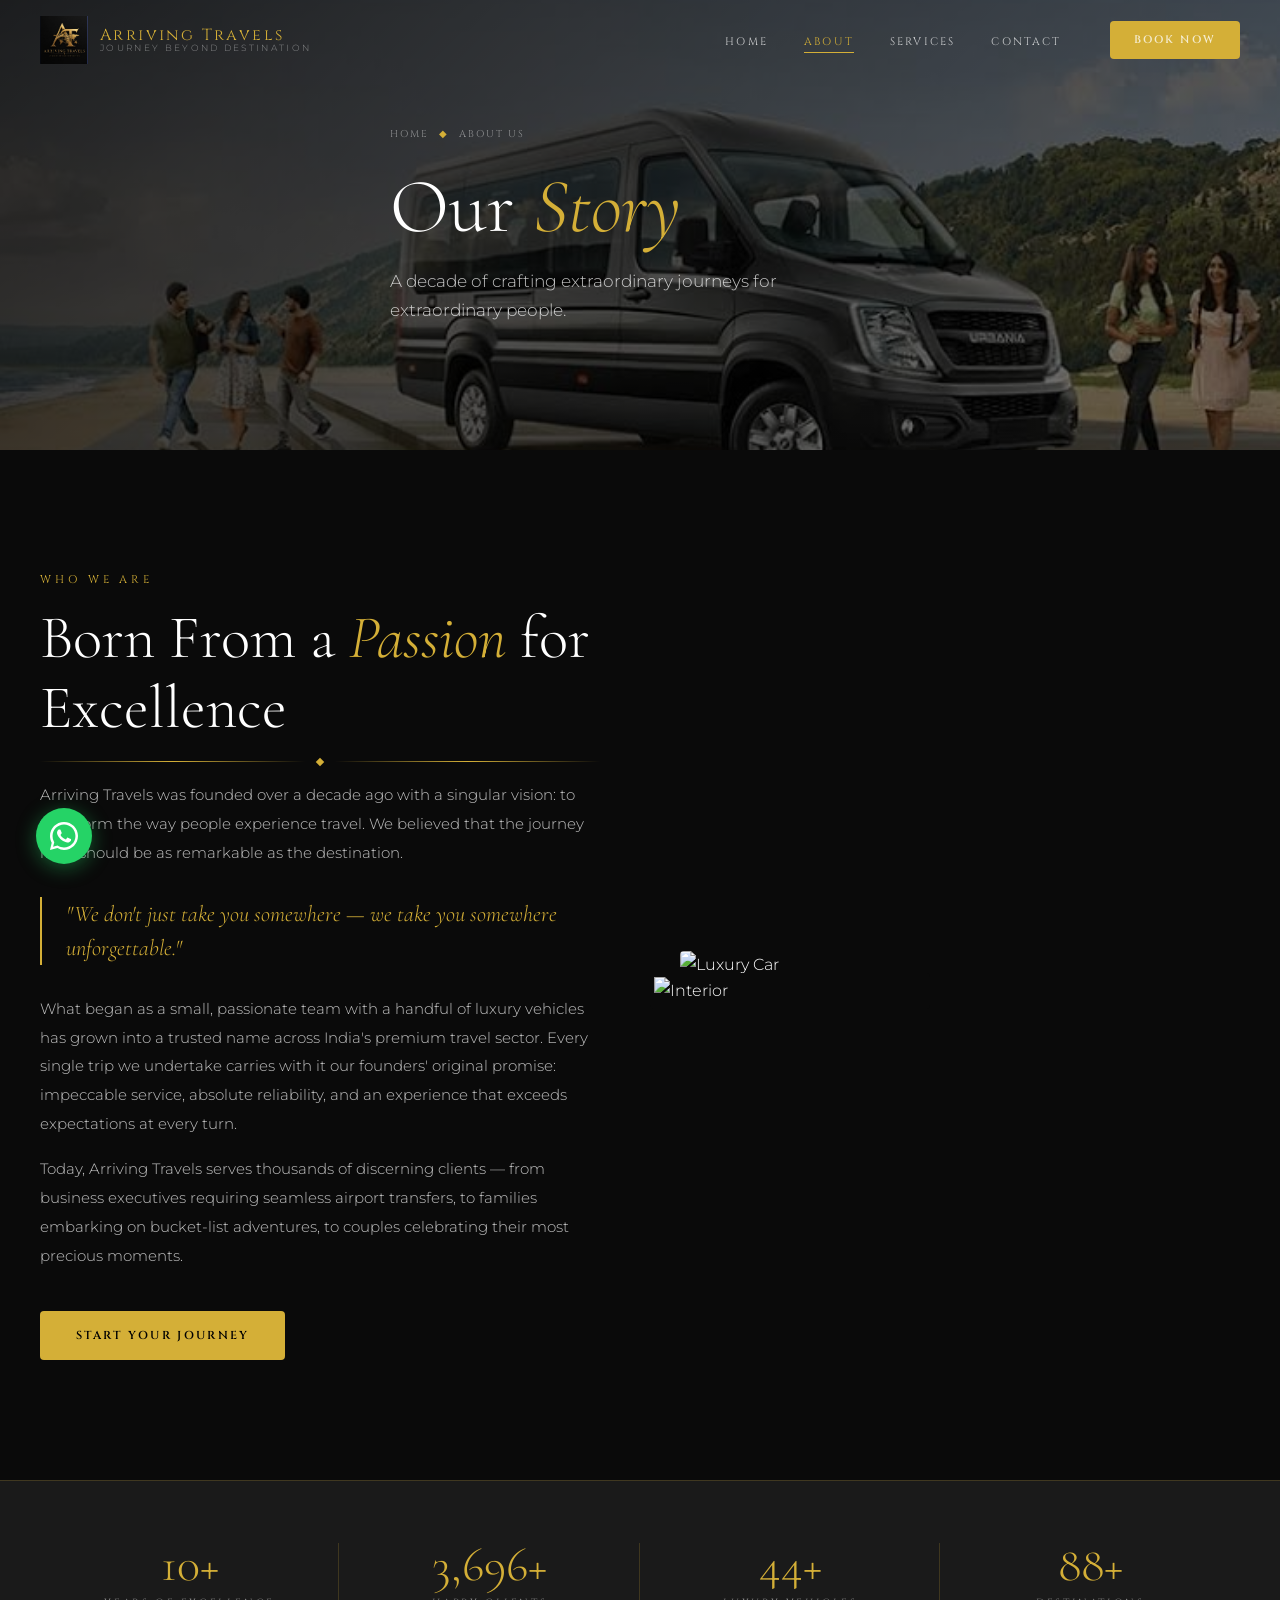
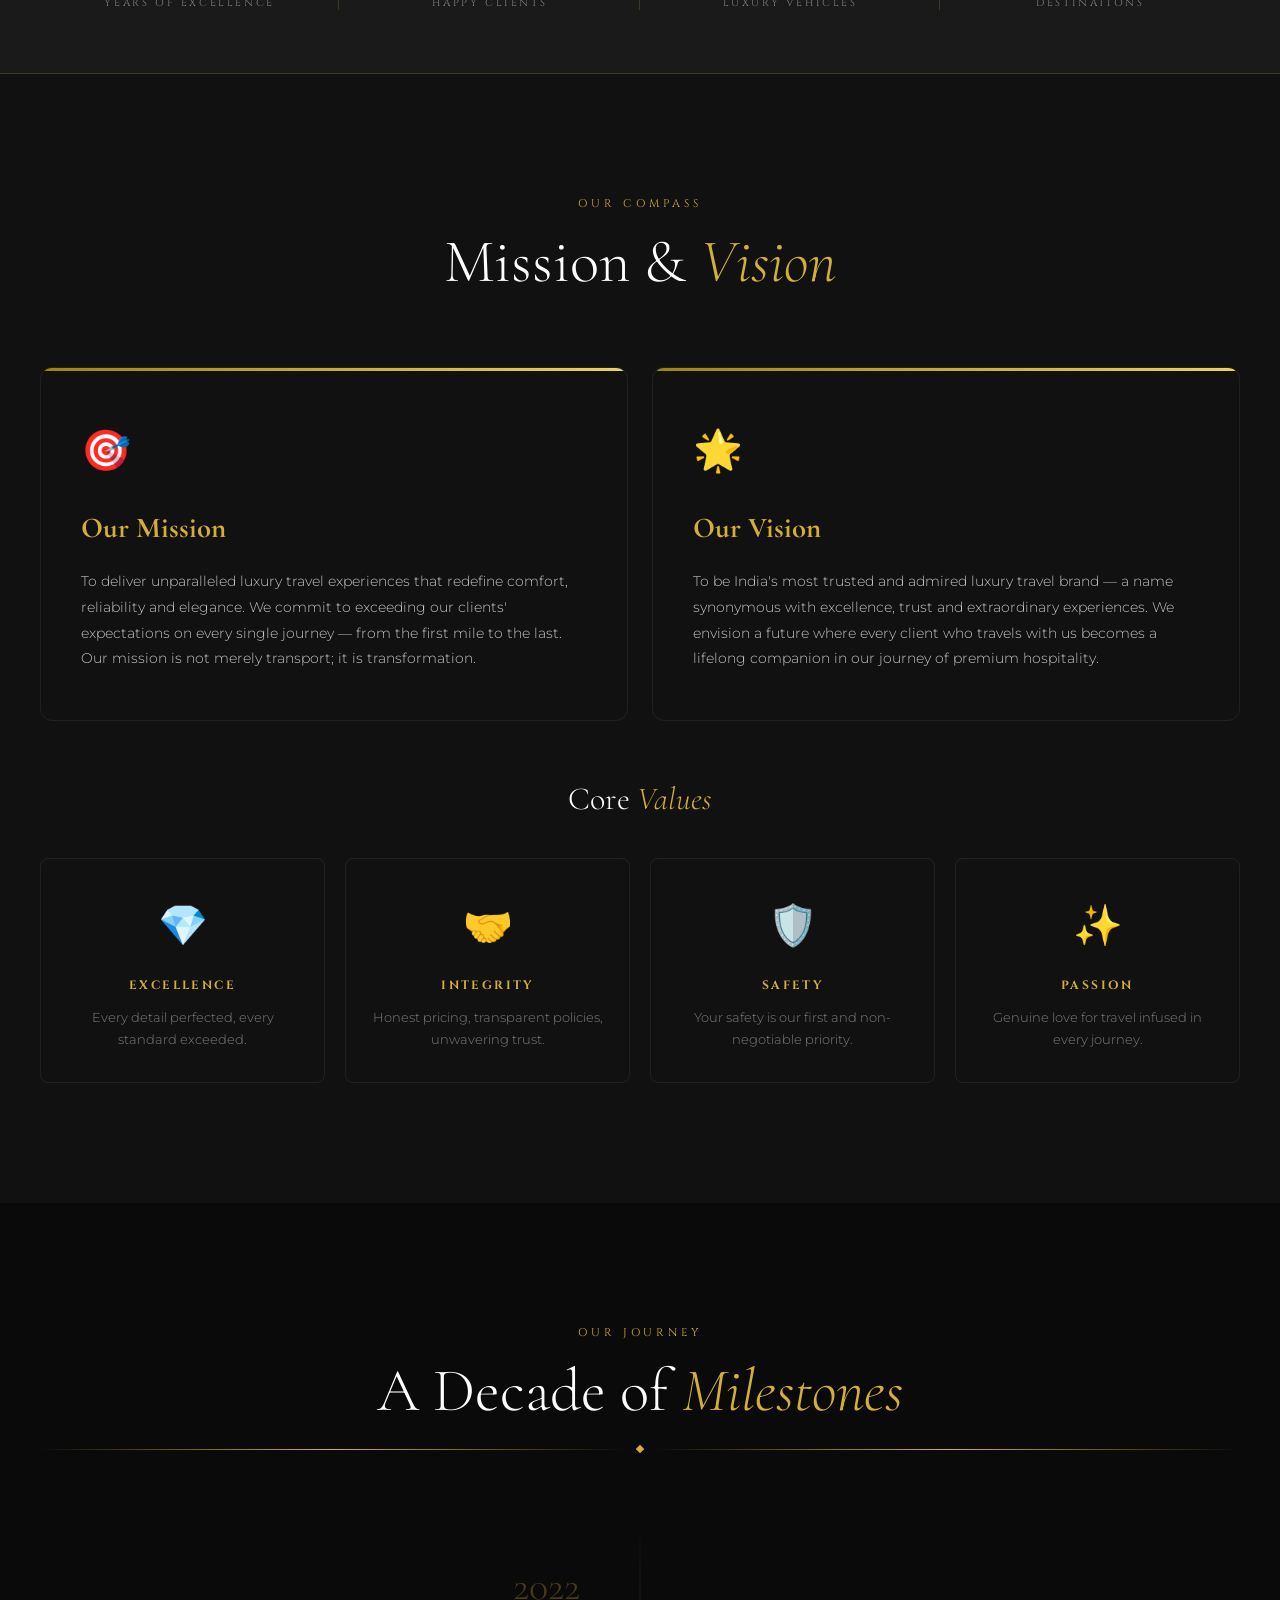
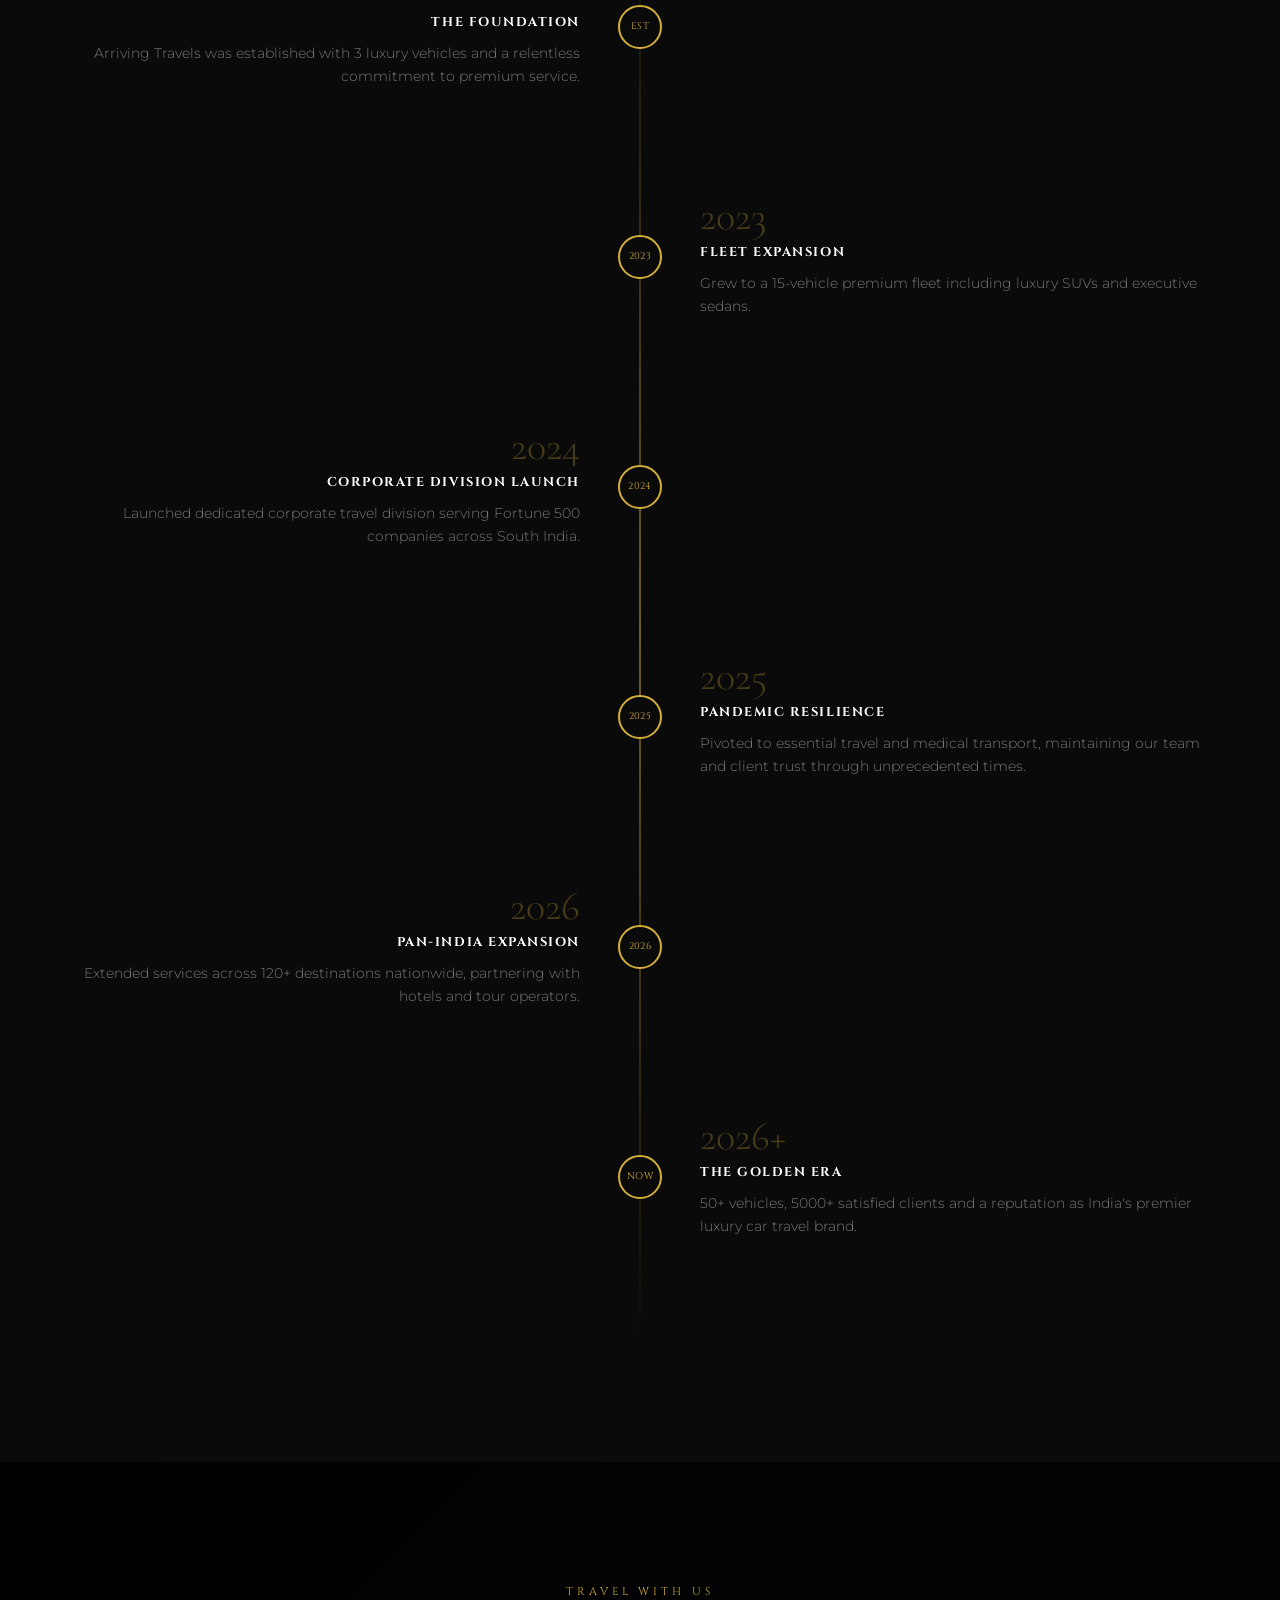
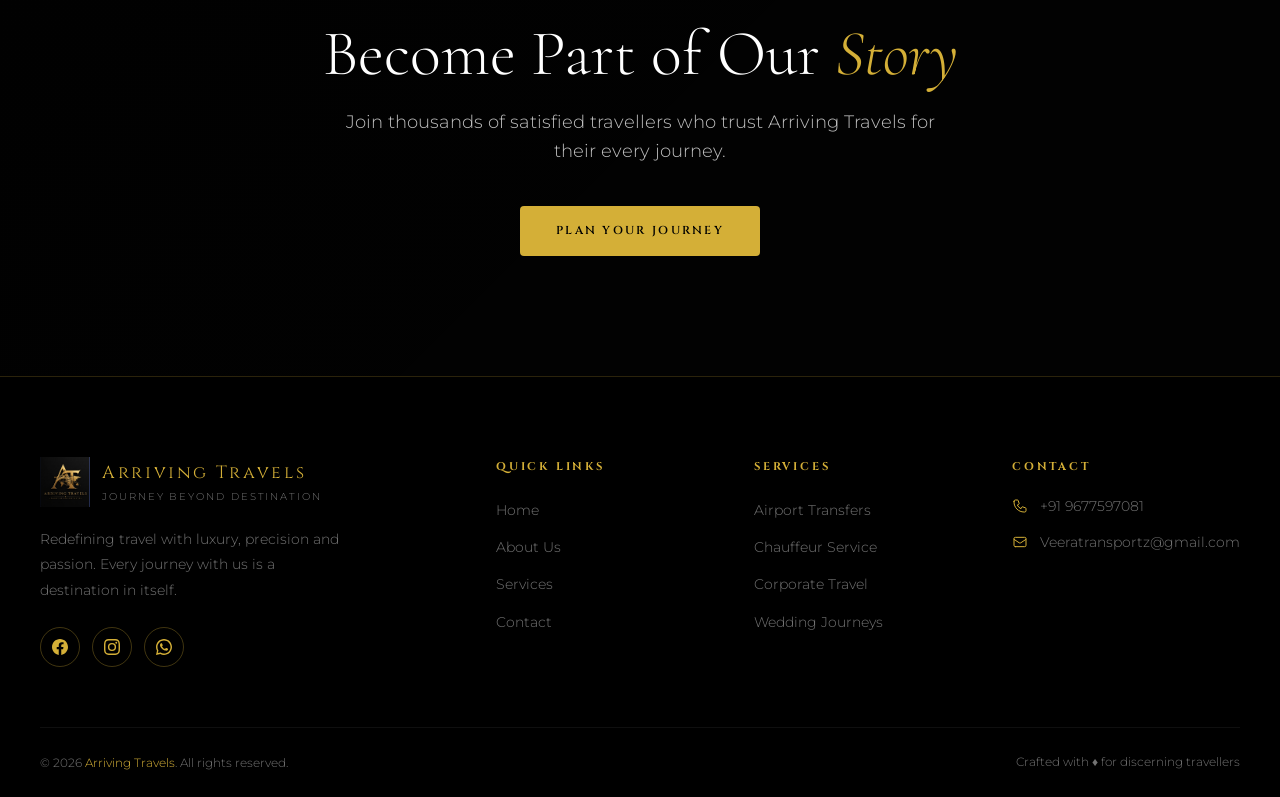
==== about.html @ 854828c3 "first commit" ====
<!DOCTYPE html>
<html lang="en">
<head>
  <meta charset="UTF-8" />
  <meta name="viewport" content="width=device-width, initial-scale=1.0" />
  <meta name="description" content="About Arriving Travels — Our story, mission, vision and 10+ years of luxury travel excellence." />
  <title>About Us — Arriving Travels</title>
  <link rel="preconnect" href="https://fonts.googleapis.com" />
  <link rel="preconnect" href="https://fonts.gstatic.com" crossorigin />
  <link href="https://fonts.googleapis.com/css2?family=Cormorant+Garamond:ital,wght@0,300;0,400;1,300;1,400&family=Cinzel:wght@400;500;600&family=Montserrat:wght@300;400;500;600&display=swap" rel="stylesheet" />
  <link rel="stylesheet" href="Style.css" />
</head>
<body>

<!-- ░░ PAGE LOADER ░░ -->
<div id="page-loader">
  <div class="loader-logo">ARRIVING TRAVELS</div>
  <div class="loader-bar"></div>
</div>

<!-- ░░ NAVBAR ░░ -->
<nav id="navbar">
  <div class="container nav-inner">
    <a href="index.html" class="nav-logo">
      <img src="images/logo.jpeg" alt="Arriving Travels Logo" onerror="this.style.display='none'" />
      <div class="nav-logo-text">
        <span class="name">Arriving Travels</span>
        <span class="tagline">Journey Beyond Destination</span>
      </div>
    </a>
    <ul class="nav-links">
      <li><a href="index.html">Home</a></li>
      <li><a href="about.html" class="active">About</a></li>
      <li><a href="index.html#services">Services</a></li>
      <!-- <li><a href="index.html#packages">Packages</a></li> -->
      <li><a href="contact.html">Contact</a></li>
      <li><a href="contact.html" class="btn btn-gold btn-sm nav-cta"><span>Book Now</span></a></li>
    </ul>
    <button class="hamburger" aria-label="Menu">
      <span></span><span></span><span></span>
    </button>
  </div>
</nav>

<div class="mobile-menu">
  <a href="index.html">Home</a>
  <a href="about.html">About</a>
  <a href="index.html#services">Services</a>
  <!-- <a href="index.html#packages">Packages</a> -->
  <a href="contact.html">Contact</a>
  <a href="contact.html" class="btn btn-gold" style="margin-top:10px;"><span>Book Now</span></a>
</div>

<!-- ░░ PAGE HERO ░░ -->
<section class="page-hero">
  <div class="page-hero-bg" style="background-image:url('images/About.jpeg');"></div>
  <div class="container">
    <div class="page-hero-content">
      <div class="breadcrumb">
        <a href="index.html">Home</a>
        <span class="sep">◆</span>
        <span>About Us</span>
      </div>
      <h1 class="section-title" style="font-size:clamp(2.5rem,6vw,5rem);">Our <em>Story</em></h1>
      <p style="color:var(--text-light);font-size:1.05rem;margin-top:16px;max-width:500px;">A decade of crafting extraordinary journeys for extraordinary people.</p>
    </div>
  </div>
</section>

<!-- ░░ BRAND STORY ░░ -->
<section class="section" style="background:var(--dark);">
  <div class="container">
    <div class="story-layout">
      <div class="story-content" data-aos="fade-right">
        <span class="section-label" style="display:block;margin-bottom:14px;">Who We Are</span>
        <h2 class="section-title">Born From a <em>Passion</em> for Excellence</h2>
        <div class="gold-divider"><div class="diamond"></div></div>
        <p style="color:var(--text-light);font-size:0.95rem;line-height:1.9;margin-bottom:16px;">
          Arriving Travels was founded over a decade ago with a singular vision: to transform the way people experience travel. We believed that the journey itself should be as remarkable as the destination.
        </p>
        <blockquote class="story-quote">
          "We don't just take you somewhere — we take you somewhere unforgettable."
        </blockquote>
        <p style="color:var(--text-light);font-size:0.95rem;line-height:1.9;margin-bottom:16px;">
          What began as a small, passionate team with a handful of luxury vehicles has grown into a trusted name across India's premium travel sector. Every single trip we undertake carries with it our founders' original promise: impeccable service, absolute reliability, and an experience that exceeds expectations at every turn.
        </p>
        <p style="color:var(--text-light);font-size:0.95rem;line-height:1.9;">
          Today, Arriving Travels serves thousands of discerning clients — from business executives requiring seamless airport transfers, to families embarking on bucket-list adventures, to couples celebrating their most precious moments.
        </p>
        <div class="mt-40">
          <a href="contact.html" class="btn btn-gold"><span>Start Your Journey</span></a>
        </div>
      </div>
      <div class="story-visual" data-aos="fade-left">
        <img src="https://images.unsplash.com/photo-1555215695-3004980ad54e?w=700&q=80" alt="Luxury Car" class="story-img-main" style="border-radius:4px;" />
        <img src="https://images.unsplash.com/photo-1604357209793-fca5dca89f97?w=400&q=80" alt="Interior" class="story-img-accent" style="border-radius:4px;border:4px solid var(--dark);" />
      </div>
    </div>
  </div>
</section>

<!-- ░░ IMPACT NUMBERS ░░ -->
<div class="stats-bar">
  <div class="container">
    <div class="stats-grid">
      <div class="stat-item" data-aos="fade-up">
        <span class="stat-number" data-target="10" data-suffix="+">0+</span>
        <span class="stat-label">Years of Excellence</span>
      </div>
      <div class="stat-item" data-aos="fade-up" data-aos-delay="100">
        <span class="stat-number" data-target="5000" data-suffix="+">0+</span>
        <span class="stat-label">Happy Clients</span>
      </div>
      <div class="stat-item" data-aos="fade-up" data-aos-delay="200">
        <span class="stat-number" data-target="50" data-suffix="+">0+</span>
        <span class="stat-label">Luxury Vehicles</span>
      </div>
      <div class="stat-item" data-aos="fade-up" data-aos-delay="300">
        <span class="stat-number" data-target="120" data-suffix="+">0+</span>
        <span class="stat-label">Destinations</span>
      </div>
    </div>
  </div>
</div>

<!-- ░░ MISSION & VISION ░░ -->
<section class="section" style="background:var(--dark-2);">
  <div class="container">
    <div class="section-header center" data-aos="fade-up">
      <span class="section-label">Our Compass</span>
      <h2 class="section-title">Mission & <em>Vision</em></h2>
    </div>
    <div class="mv-grid">
      <div class="mv-card" data-aos="fade-up" data-aos-delay="0">
        <div class="mv-icon">🎯</div>
        <h3>Our Mission</h3>
        <p>To deliver unparalleled luxury travel experiences that redefine comfort, reliability and elegance. We commit to exceeding our clients' expectations on every single journey — from the first mile to the last. Our mission is not merely transport; it is transformation.</p>
      </div>
      <div class="mv-card" data-aos="fade-up" data-aos-delay="120">
        <div class="mv-icon">🌟</div>
        <h3>Our Vision</h3>
        <p>To be India's most trusted and admired luxury travel brand — a name synonymous with excellence, trust and extraordinary experiences. We envision a future where every client who travels with us becomes a lifelong companion in our journey of premium hospitality.</p>
      </div>
    </div>

    <!-- Values -->
    <div style="margin-top:60px;" data-aos="fade-up">
      <h3 class="section-title text-center" style="font-size:2rem;margin-bottom:40px;">Core <em>Values</em></h3>
      <div style="display:grid;grid-template-columns:repeat(4,1fr);gap:20px;">
        <div style="text-align:center;padding:32px 20px;border:1px solid var(--white-muted);border-radius:8px;transition:border-color 0.3s;" onmouseover="this.style.borderColor='rgba(212,175,55,0.5)'" onmouseout="this.style.borderColor='rgba(255,255,255,0.07)'">
          <div style="font-size:2.5rem;margin-bottom:16px;">💎</div>
          <h4 style="font-family:var(--font-accent);font-size:0.75rem;letter-spacing:0.2em;color:var(--gold);margin-bottom:10px;text-transform:uppercase;">Excellence</h4>
          <p style="font-size:0.82rem;color:var(--text-dim);line-height:1.7;">Every detail perfected, every standard exceeded.</p>
        </div>
        <div style="text-align:center;padding:32px 20px;border:1px solid var(--white-muted);border-radius:8px;transition:border-color 0.3s;" onmouseover="this.style.borderColor='rgba(212,175,55,0.5)'" onmouseout="this.style.borderColor='rgba(255,255,255,0.07)'">
          <div style="font-size:2.5rem;margin-bottom:16px;">🤝</div>
          <h4 style="font-family:var(--font-accent);font-size:0.75rem;letter-spacing:0.2em;color:var(--gold);margin-bottom:10px;text-transform:uppercase;">Integrity</h4>
          <p style="font-size:0.82rem;color:var(--text-dim);line-height:1.7;">Honest pricing, transparent policies, unwavering trust.</p>
        </div>
        <div style="text-align:center;padding:32px 20px;border:1px solid var(--white-muted);border-radius:8px;transition:border-color 0.3s;" onmouseover="this.style.borderColor='rgba(212,175,55,0.5)'" onmouseout="this.style.borderColor='rgba(255,255,255,0.07)'">
          <div style="font-size:2.5rem;margin-bottom:16px;">🛡️</div>
          <h4 style="font-family:var(--font-accent);font-size:0.75rem;letter-spacing:0.2em;color:var(--gold);margin-bottom:10px;text-transform:uppercase;">Safety</h4>
          <p style="font-size:0.82rem;color:var(--text-dim);line-height:1.7;">Your safety is our first and non-negotiable priority.</p>
        </div>
        <div style="text-align:center;padding:32px 20px;border:1px solid var(--white-muted);border-radius:8px;transition:border-color 0.3s;" onmouseover="this.style.borderColor='rgba(212,175,55,0.5)'" onmouseout="this.style.borderColor='rgba(255,255,255,0.07)'">
          <div style="font-size:2.5rem;margin-bottom:16px;">✨</div>
          <h4 style="font-family:var(--font-accent);font-size:0.75rem;letter-spacing:0.2em;color:var(--gold);margin-bottom:10px;text-transform:uppercase;">Passion</h4>
          <p style="font-size:0.82rem;color:var(--text-dim);line-height:1.7;">Genuine love for travel infused in every journey.</p>
        </div>
      </div>
    </div>
  </div>
</section>

<!-- ░░ TIMELINE ░░ -->
<section class="section" style="background:var(--dark);">
  <div class="container">
    <div class="section-header center" data-aos="fade-up">
      <span class="section-label">Our Journey</span>
      <h2 class="section-title">A Decade of <em>Milestones</em></h2>
      <div class="gold-divider" style="justify-content:center;"><div class="diamond"></div></div>
    </div>
    <div class="timeline" data-aos="fade-up">
      <div class="timeline-item">
        <div class="tl-content">
          <span class="tl-year">2022</span>
          <h4>The Foundation</h4>
          <p>Arriving Travels was established with 3 luxury vehicles and a relentless commitment to premium service.</p>
        </div>
        <div class="tl-dot"><div class="tl-dot-inner">EST</div></div>
        <div class="tl-empty"></div>
      </div>
      <div class="timeline-item">
        <div class="tl-empty"></div>
        <div class="tl-dot"><div class="tl-dot-inner">2023</div></div>
        <div class="tl-content">
          <span class="tl-year">2023</span>
          <h4>Fleet Expansion</h4>
          <p>Grew to a 15-vehicle premium fleet including luxury SUVs and executive sedans.</p>
        </div>
      </div>
      <div class="timeline-item">
        <div class="tl-content">
          <span class="tl-year">2024</span>
          <h4>Corporate Division Launch</h4>
          <p>Launched dedicated corporate travel division serving Fortune 500 companies across South India.</p>
        </div>
        <div class="tl-dot"><div class="tl-dot-inner">2024</div></div>
        <div class="tl-empty"></div>
      </div>
      <div class="timeline-item">
        <div class="tl-empty"></div>
        <div class="tl-dot"><div class="tl-dot-inner">2025</div></div>
        <div class="tl-content">
          <span class="tl-year">2025</span>
          <h4>Pandemic Resilience</h4>
          <p>Pivoted to essential travel and medical transport, maintaining our team and client trust through unprecedented times.</p>
        </div>
      </div>
      <div class="timeline-item">
        <div class="tl-content">
          <span class="tl-year">2026</span>
          <h4>Pan-India Expansion</h4>
          <p>Extended services across 120+ destinations nationwide, partnering with hotels and tour operators.</p>
        </div>
        <div class="tl-dot"><div class="tl-dot-inner">2026</div></div>
        <div class="tl-empty"></div>
      </div>
      <div class="timeline-item">
        <div class="tl-empty"></div>
        <div class="tl-dot"><div class="tl-dot-inner">NOW</div></div>
        <div class="tl-content">
          <span class="tl-year">2026+</span>
          <h4>The Golden Era</h4>
          <p>50+ vehicles, 5000+ satisfied clients and a reputation as India's premier luxury car travel brand.</p>
        </div>
      </div>
    </div>
  </div>
</section>

<!-- ░░ CTA ░░ -->
<section class="booking-cta">
  <div class="container">
    <div data-aos="fade-up">
      <span class="section-label" style="display:block;margin-bottom:16px;">Travel With Us</span>
      <h2 class="section-title">Become Part of Our <em>Story</em></h2>
      <p>Join thousands of satisfied travellers who trust Arriving Travels for their every journey.</p>
      <div class="booking-actions">
        <a href="contact.html" class="btn btn-gold"><span>Plan Your Journey</span></a>
        <!-- <a href="index.html#packages" class="btn btn-outline"><span>View Packages</span></a> -->
      </div>
    </div>
  </div>
</section>

<!-- ░░ FOOTER ░░ -->
<footer>
  <div class="container">
    <div class="footer-grid">
      <div class="footer-brand">
        <div class="footer-logo">
          <img src="images/logo.jpeg" alt="Arriving Travels" onerror="this.style.display='none'" style="width:50px;height:50px;object-fit:contain;" />
          <div class="logo-text">
            <div class="name">Arriving Travels</div>
            <div class="tagline">Journey Beyond Destination</div>
          </div>
        </div>
        <p>Redefining travel with luxury, precision and passion. Every journey with us is a destination in itself.</p>
        <div class="social-links">
          <a href="#" class="social-link" aria-label="Facebook"><svg xmlns="http://www.w3.org/2000/svg" width="16" height="16" viewBox="0 0 24 24" fill="currentColor"><path d="M24 12.073c0-6.627-5.373-12-12-12s-12 5.373-12 12c0 5.99 4.388 10.954 10.125 11.854v-8.385H7.078v-3.47h3.047V9.43c0-3.007 1.792-4.669 4.533-4.669 1.312 0 2.686.235 2.686.235v2.953H15.83c-1.491 0-1.956.925-1.956 1.874v2.25h3.328l-.532 3.47h-2.796v8.385C19.612 23.027 24 18.062 24 12.073z"/></svg></a>
          <a href="#" class="social-link" aria-label="Instagram"><svg xmlns="http://www.w3.org/2000/svg" width="16" height="16" viewBox="0 0 24 24" fill="currentColor"><path d="M12 2.163c3.204 0 3.584.012 4.85.07 3.252.148 4.771 1.691 4.919 4.919.058 1.265.069 1.645.069 4.849 0 3.205-.012 3.584-.069 4.849-.149 3.225-1.664 4.771-4.919 4.919-1.266.058-1.644.07-4.85.07-3.204 0-3.584-.012-4.849-.07-3.26-.149-4.771-1.699-4.919-4.92-.058-1.265-.07-1.644-.07-4.849 0-3.204.013-3.583.07-4.849.149-3.227 1.664-4.771 4.919-4.919 1.266-.057 1.645-.069 4.849-.069zM12 0C8.741 0 8.333.014 7.053.072 2.695.272.273 2.69.073 7.052.014 8.333 0 8.741 0 12c0 3.259.014 3.668.072 4.948.2 4.358 2.618 6.78 6.98 6.98C8.333 23.986 8.741 24 12 24c3.259 0 3.668-.014 4.948-.072 4.354-.2 6.782-2.618 6.979-6.98.059-1.28.073-1.689.073-4.948 0-3.259-.014-3.667-.072-4.947-.196-4.354-2.617-6.78-6.979-6.98C15.668.014 15.259 0 12 0zm0 5.838a6.162 6.162 0 100 12.324 6.162 6.162 0 000-12.324zM12 16a4 4 0 110-8 4 4 0 010 8zm6.406-11.845a1.44 1.44 0 100 2.881 1.44 1.44 0 000-2.881z"/></svg></a>
          <a href="https://wa.me/919677597081" class="social-link" aria-label="WhatsApp" target="_blank" rel="noopener"><svg xmlns="http://www.w3.org/2000/svg" width="16" height="16" viewBox="0 0 24 24" fill="currentColor"><path d="M17.472 14.382c-.297-.149-1.758-.867-2.03-.967-.273-.099-.471-.148-.67.15-.197.297-.767.966-.94 1.164-.173.199-.347.223-.644.075-.297-.15-1.255-.463-2.39-1.475-.883-.788-1.48-1.761-1.653-2.059-.173-.297-.018-.458.13-.606.134-.133.298-.347.446-.52.149-.174.198-.298.298-.497.099-.198.05-.371-.025-.52-.075-.149-.669-1.612-.916-2.207-.242-.579-.487-.5-.669-.51-.173-.008-.371-.01-.57-.01-.198 0-.52.074-.792.372-.272.297-1.04 1.016-1.04 2.479 0 1.462 1.065 2.875 1.213 3.074.149.198 2.096 3.2 5.077 4.487.709.306 1.262.489 1.694.625.712.227 1.36.195 1.871.118.571-.085 1.758-.719 2.006-1.413.248-.694.248-1.289.173-1.413-.074-.124-.272-.198-.57-.347z"/><path d="M12 0C5.373 0 0 5.373 0 12c0 2.083.535 4.044 1.47 5.748L0 24l6.42-1.683A11.944 11.944 0 0012 24c6.627 0 12-5.373 12-12S18.627 0 12 0zm0 21.818c-1.894 0-3.663-.54-5.16-1.476l-.37-.22-3.812.999 1.017-3.706-.24-.38A9.795 9.795 0 012.182 12C2.182 6.57 6.57 2.182 12 2.182S21.818 6.57 21.818 12 17.43 21.818 12 21.818z"/></svg></a>
        </div>
      </div>
      <div class="footer-col">
        <h4>Quick Links</h4>
        <ul>
          <li><a href="index.html">Home</a></li>
          <li><a href="about.html">About Us</a></li>
          <li><a href="index.html#services">Services</a></li>
          <!-- <li><a href="index.html#packages">Packages</a></li> -->
          <li><a href="contact.html">Contact</a></li>
        </ul>
      </div>
      <div class="footer-col">
        <h4>Services</h4>
        <ul>
          <li><a href="contact.html">Airport Transfers</a></li>
          <li><a href="contact.html">Chauffeur Service</a></li>
          <!-- <li><a href="contact.html">Bespoke Tours</a></li> -->
          <li><a href="contact.html">Corporate Travel</a></li>
          <li><a href="contact.html">Wedding Journeys</a></li>
        </ul>
      </div>
      <div class="footer-col">
        <h4>Contact</h4>
        <div class="footer-contact-item">
          <svg xmlns="http://www.w3.org/2000/svg" width="16" height="16" fill="none" viewBox="0 0 24 24" stroke="currentColor" stroke-width="1.5"><path stroke-linecap="round" stroke-linejoin="round" d="M3 5a2 2 0 012-2h3.28a1 1 0 01.948.684l1.498 4.493a1 1 0 01-.502 1.21l-2.257 1.13a11.042 11.042 0 005.516 5.516l1.13-2.257a1 1 0 011.21-.502l4.493 1.498a1 1 0 01.684.949V19a2 2 0 01-2 2h-1C9.716 21 3 14.284 3 6V5z"/></svg>
          <span><a href="tel:+919677597081">+91 9677597081</a></span>
        </div>
        <div class="footer-contact-item">
          <svg xmlns="http://www.w3.org/2000/svg" width="16" height="16" fill="none" viewBox="0 0 24 24" stroke="currentColor" stroke-width="1.5"><path stroke-linecap="round" stroke-linejoin="round" d="M3 8l7.89 5.26a2 2 0 002.22 0L21 8M5 19h14a2 2 0 002-2V7a2 2 0 00-2-2H5a2 2 0 00-2 2v10a2 2 0 002 2z"/></svg>
          <span><a href="mailto:Veeratransportz@gmail.com">Veeratransportz@gmail.com</a></span>
        </div>
      </div>
    </div>
    <div class="footer-bottom">
      <p>© 2026 <span class="gold">Arriving Travels</span>. All rights reserved.</p>
      <p style="font-size:0.75rem;color:var(--text-dim);">Crafted with ♦ for discerning travellers</p>
    </div>
  </div>
</footer>

<a href="https://wa.me/919677597081?text=Hi%20Arriving%20Travels%2C%20I%27d%20like%20to%20enquire%20about%20your%20services." class="wa-float" target="_blank" rel="noopener" aria-label="WhatsApp">
  <svg xmlns="http://www.w3.org/2000/svg" width="28" height="28" viewBox="0 0 24 24" fill="white"><path d="M17.472 14.382c-.297-.149-1.758-.867-2.03-.967-.273-.099-.471-.148-.67.15-.197.297-.767.966-.94 1.164-.173.199-.347.223-.644.075-.297-.15-1.255-.463-2.39-1.475-.883-.788-1.48-1.761-1.653-2.059-.173-.297-.018-.458.13-.606.134-.133.298-.347.446-.52.149-.174.198-.298.298-.497.099-.198.05-.371-.025-.52-.075-.149-.669-1.612-.916-2.207-.242-.579-.487-.5-.669-.51-.173-.008-.371-.01-.57-.01-.198 0-.52.074-.792.372-.272.297-1.04 1.016-1.04 2.479 0 1.462 1.065 2.875 1.213 3.074.149.198 2.096 3.2 5.077 4.487.709.306 1.262.489 1.694.625.712.227 1.36.195 1.871.118.571-.085 1.758-.719 2.006-1.413.248-.694.248-1.289.173-1.413-.074-.124-.272-.198-.57-.347z"/><path d="M12 0C5.373 0 0 5.373 0 12c0 2.083.535 4.044 1.47 5.748L0 24l6.42-1.683A11.944 11.944 0 0012 24c6.627 0 12-5.373 12-12S18.627 0 12 0zm0 21.818c-1.894 0-3.663-.54-5.16-1.476l-.37-.22-3.812.999 1.017-3.706-.24-.38A9.795 9.795 0 012.182 12C2.182 6.57 6.57 2.182 12 2.182S21.818 6.57 21.818 12 17.43 21.818 12 21.818z"/></svg>
</a>
<button id="scroll-top" aria-label="Scroll to top">
  <svg xmlns="http://www.w3.org/2000/svg" width="20" height="20" fill="none" viewBox="0 0 24 24" stroke="currentColor" stroke-width="2"><path stroke-linecap="round" stroke-linejoin="round" d="M5 15l7-7 7 7"/></svg>
</button>

<script src="Main.js"></script>
</body>
</html>
---- Style.css ----
/* ============================================================
   ARRIVING TRAVELS — Premium CSS Stylesheet
   Author: Elite Web Agency
   Version: 1.0.0
   ============================================================ */

/* ── CSS Custom Properties ── */
:root {
  --gold:        #D4AF37;
  --gold-light:  #F0D060;
  --gold-dark:   #A0840A;
  --gold-muted:  rgba(212,175,55,0.15);
  --black:       #000000;
  --dark:        #0A0A0A;
  --dark-2:      #111111;
  --dark-3:      #1A1A1A;
  --dark-4:      #222222;
  --white:       #FFFFFF;
  --white-muted: rgba(255,255,255,0.07);
  --text-light:  rgba(255,255,255,0.75);
  --text-dim:    rgba(255,255,255,0.45);

  --font-display: 'Cormorant Garamond', Georgia, serif;
  --font-body:    'Montserrat', sans-serif;
  --font-accent:  'Cinzel', serif;

  --transition:   0.4s cubic-bezier(0.25, 0.46, 0.45, 0.94);
  --transition-slow: 0.8s cubic-bezier(0.25, 0.46, 0.45, 0.94);

  --radius:       4px;
  --radius-lg:    12px;
  --shadow-gold:  0 0 30px rgba(212,175,55,0.25);
  --shadow-card:  0 20px 60px rgba(0,0,0,0.6);

  --nav-height:   80px;
  --section-pad:  120px;
}

/* ── Reset & Base ── */
*, *::before, *::after { box-sizing: border-box; margin: 0; padding: 0; }

html {
  scroll-behavior: smooth;
  font-size: 16px;
  overflow-x: hidden;
}

body {
  background-color: var(--dark);
  color: var(--white);
  font-family: var(--font-body);
  font-weight: 300;
  line-height: 1.7;
  overflow-x: hidden;
  -webkit-font-smoothing: antialiased;
}

img { max-width: 100%; height: auto; display: block; }
a  { text-decoration: none; color: inherit; }
ul { list-style: none; }
button { cursor: pointer; border: none; background: none; font-family: inherit; }
input, textarea, select { font-family: inherit; }

/* ── Typography ── */
.display-heading {
  font-family: var(--font-display);
  font-weight: 300;
  font-style: italic;
  line-height: 1.1;
}
.section-label {
  font-family: var(--font-accent);
  font-size: 0.7rem;
  letter-spacing: 0.35em;
  text-transform: uppercase;
  color: var(--gold);
}
.section-title {
  font-family: var(--font-display);
  font-size: clamp(2.2rem, 5vw, 3.8rem);
  font-weight: 300;
  line-height: 1.15;
  color: var(--white);
}
.section-title em {
  font-style: italic;
  color: var(--gold);
}

/* ── Gold Divider ── */
.gold-divider {
  display: flex;
  align-items: center;
  gap: 12px;
  margin: 16px 0;
}
.gold-divider::before,
.gold-divider::after {
  content: '';
  flex: 1;
  height: 1px;
  background: linear-gradient(90deg, transparent, var(--gold), transparent);
}
.gold-divider .diamond {
  width: 6px;
  height: 6px;
  background: var(--gold);
  transform: rotate(45deg);
  flex-shrink: 0;
}

/* ── Buttons ── */
.btn {
  display: inline-flex;
  align-items: center;
  gap: 10px;
  padding: 15px 36px;
  font-family: var(--font-accent);
  font-size: 0.72rem;
  letter-spacing: 0.2em;
  text-transform: uppercase;
  border-radius: var(--radius);
  transition: var(--transition);
  position: relative;
  overflow: hidden;
}
.btn::before {
  content: '';
  position: absolute;
  inset: 0;
  background: var(--gold-light);
  transform: translateX(-110%) skewX(-15deg);
  transition: transform 0.5s cubic-bezier(0.25, 0.46, 0.45, 0.94);
  z-index: 0;
}
.btn:hover::before { transform: translateX(0) skewX(-15deg); }
.btn span, .btn svg { position: relative; z-index: 1; }

.btn-gold {
  background: var(--gold);
  color: var(--black);
  font-weight: 600;
}
.btn-gold:hover { color: var(--black); box-shadow: 0 8px 30px rgba(212,175,55,0.4); }

.btn-outline {
  border: 1px solid var(--gold);
  color: var(--gold);
}
.btn-outline::before { background: var(--gold); }
.btn-outline:hover { color: var(--black); }

.btn-ghost {
  border: 1px solid rgba(255,255,255,0.25);
  color: var(--white);
}
.btn-ghost::before { background: rgba(255,255,255,0.1); }
.btn-ghost:hover { border-color: rgba(255,255,255,0.5); color: var(--white); }

/* ── Container ── */
.container {
  max-width: 1280px;
  margin: 0 auto;
  padding: 0 40px;
}
@media (max-width: 768px) { .container { padding: 0 20px; } }

/* ── Section Spacing ── */
.section { padding: var(--section-pad) 0; }
.section-header { margin-bottom: 70px; }
.section-header.center { text-align: center; }
.section-header .section-label { margin-bottom: 14px; display: block; }
.section-header .section-title { margin-bottom: 20px; }
.section-header p {
  font-size: 1.05rem;
  color: var(--text-light);
  max-width: 580px;
}
.section-header.center p { margin: 0 auto; }

/* ============================================================
   NAVIGATION
   ============================================================ */
#navbar {
  position: fixed;
  top: 0; left: 0; right: 0;
  z-index: 1000;
  height: var(--nav-height);
  display: flex;
  align-items: center;
  transition: background 0.4s ease, box-shadow 0.4s ease;
}
#navbar.scrolled {
  background: rgba(0,0,0,0.97);
  box-shadow: 0 1px 0 rgba(212,175,55,0.2), 0 8px 40px rgba(0,0,0,0.5);
  backdrop-filter: blur(20px);
}
.nav-inner {
  display: flex;
  align-items: center;
  justify-content: space-between;
  width: 100%;
}
.nav-logo {
  display: flex;
  align-items: center;
  gap: 12px;
}
.nav-logo img {
  height: 48px;
  width: 48px;
  object-fit: contain;
}
.nav-logo-text { display: flex; flex-direction: column; line-height: 1; }
.nav-logo-text .name {
  font-family: var(--font-accent);
  font-size: 1rem;
  letter-spacing: 0.15em;
  color: var(--gold);
}
.nav-logo-text .tagline {
  font-size: 0.58rem;
  letter-spacing: 0.25em;
  color: var(--text-dim);
  text-transform: uppercase;
}
.nav-links {
  display: flex;
  align-items: center;
  gap: 36px;
}
.nav-links a {
  font-family: var(--font-accent);
  font-size: 0.68rem;
  letter-spacing: 0.2em;
  text-transform: uppercase;
  color: var(--text-light);
  transition: color 0.3s;
  position: relative;
}
.nav-links a::after {
  content: '';
  position: absolute;
  bottom: -4px; left: 0; right: 0;
  height: 1px;
  background: var(--gold);
  transform: scaleX(0);
  transition: transform 0.3s ease;
}
.nav-links a:hover, .nav-links a.active { color: var(--gold); }
.nav-links a:hover::after, .nav-links a.active::after { transform: scaleX(1); }
.nav-cta { margin-left: 12px; padding: 10px 24px !important; }

.hamburger {
  display: none;
  flex-direction: column;
  gap: 5px;
  padding: 8px;
  z-index: 1001;
}
.hamburger span {
  display: block;
  width: 26px;
  height: 2px;
  background: var(--gold);
  transition: var(--transition);
  transform-origin: center;
}
.hamburger.active span:nth-child(1) { transform: translateY(7px) rotate(45deg); }
.hamburger.active span:nth-child(2) { opacity: 0; transform: scaleX(0); }
.hamburger.active span:nth-child(3) { transform: translateY(-7px) rotate(-45deg); }

.mobile-menu {
  position: fixed;
  inset: 0;
  background: rgba(0,0,0,0.98);
  display: flex;
  flex-direction: column;
  align-items: center;
  justify-content: center;
  gap: 40px;
  z-index: 999;
  transform: translateX(100%);
  transition: transform 0.5s cubic-bezier(0.77,0,0.175,1);
}
.mobile-menu.open { transform: translateX(0); }
.mobile-menu a {
  font-family: var(--font-display);
  font-size: 2.2rem;
  font-weight: 300;
  font-style: italic;
  color: var(--white);
  transition: color 0.3s;
}
.mobile-menu a:hover { color: var(--gold); }

@media (max-width: 900px) {
  .nav-links { display: none; }
  .hamburger { display: flex; }
}

/* ============================================================
   HERO SECTION
   ============================================================ */
.hero {
  position: relative;
  height: 100vh;
  min-height: 700px;
  display: flex;
  align-items: center;
  overflow: hidden;
}
.hero-bg {
  position: absolute;
  inset: 0;
  background:
    linear-gradient(135deg, rgba(0,0,0,0.85) 0%, rgba(0,0,0,0.4) 60%, rgba(0,0,0,0.7) 100%),
    url('https://images.unsplash.com/photo-1503376780353-7e6692767b70?w=1920&q=80') center/cover no-repeat;
  transform: scale(1.05);
  animation: heroZoom 12s ease-out forwards;
}
@keyframes heroZoom {
  from { transform: scale(1.05); }
  to   { transform: scale(1); }
}
.hero-bg::after {
  content: '';
  position: absolute;
  bottom: 0; left: 0; right: 0;
  height: 200px;
  background: linear-gradient(transparent, var(--dark));
}
.hero-content {
  position: relative;
  z-index: 2;
  max-width: 760px;
}
.hero-label {
  font-family: var(--font-accent);
  font-size: 0.68rem;
  letter-spacing: 0.4em;
  color: var(--gold);
  text-transform: uppercase;
  opacity: 0;
  animation: fadeUp 0.8s ease 0.3s forwards;
}
.hero-title {
  font-family: var(--font-display);
  font-size: clamp(3rem, 8vw, 6.5rem);
  font-weight: 300;
  line-height: 1;
  margin: 20px 0 12px;
  opacity: 0;
  animation: fadeUp 0.8s ease 0.6s forwards;
}
.hero-title em {
  font-style: italic;
  color: var(--gold);
  display: block;
}
.hero-tagline {
  font-size: 1.1rem;
  color: var(--text-light);
  letter-spacing: 0.08em;
  text-transform: uppercase;
  margin-bottom: 40px;
  opacity: 0;
  animation: fadeUp 0.8s ease 0.9s forwards;
}
.hero-actions {
  display: flex;
  gap: 16px;
  flex-wrap: wrap;
  opacity: 0;
  animation: fadeUp 0.8s ease 1.1s forwards;
}
.hero-scroll {
  position: absolute;
  bottom: 50px;
  left: 50%;
  transform: translateX(-50%);
  display: flex;
  flex-direction: column;
  align-items: center;
  gap: 8px;
  z-index: 2;
  opacity: 0;
  animation: fadeUp 0.8s ease 1.5s forwards;
}
.hero-scroll span {
  font-family: var(--font-accent);
  font-size: 0.6rem;
  letter-spacing: 0.3em;
  color: var(--text-dim);
  text-transform: uppercase;
}
.scroll-line {
  width: 1px;
  height: 50px;
  background: linear-gradient(var(--gold), transparent);
  animation: scrollPulse 2s ease-in-out infinite;
}
@keyframes scrollPulse {
  0%, 100% { opacity: 0.3; transform: scaleY(1); }
  50% { opacity: 1; transform: scaleY(0.8); }
}

/* ── Stats Bar ── */
.stats-bar {
  background: var(--dark-3);
  border-top: 1px solid rgba(212,175,55,0.2);
  border-bottom: 1px solid rgba(212,175,55,0.2);
  padding: 40px 0;
}
.stats-grid {
  display: grid;
  grid-template-columns: repeat(4, 1fr);
  gap: 1px;
}
.stat-item {
  text-align: center;
  padding: 20px 30px;
  position: relative;
}
.stat-item:not(:last-child)::after {
  content: '';
  position: absolute;
  right: 0; top: 20%; bottom: 20%;
  width: 1px;
  background: rgba(212,175,55,0.2);
}
.stat-number {
  font-family: var(--font-display);
  font-size: 3rem;
  font-weight: 300;
  color: var(--gold);
  line-height: 1;
  display: block;
}
.stat-label {
  font-family: var(--font-accent);
  font-size: 0.65rem;
  letter-spacing: 0.25em;
  color: var(--text-dim);
  text-transform: uppercase;
  margin-top: 6px;
  display: block;
}
@media (max-width: 600px) {
  .stats-grid { grid-template-columns: repeat(2, 1fr); }
  .stat-item:nth-child(2)::after { display: none; }
  .stat-item:nth-child(even)::after { display: none; }
}

/* ============================================================
   SERVICES SECTION
   ============================================================ */
.services { background: var(--dark-2); }
.services-grid {
  display: grid;
  grid-template-columns: repeat(3, 1fr);
  gap: 2px;
}
.service-card {
  position: relative;
  overflow: hidden;
  aspect-ratio: 4/5;
  cursor: pointer;
  group: true;
}
.service-card-img {
  position: absolute;
  inset: 0;
  background-size: cover;
  background-position: center;
  transition: transform 0.7s ease;
}
.service-card:hover .service-card-img { transform: scale(1.08); }
.service-card-overlay {
  position: absolute;
  inset: 0;
  background: linear-gradient(0deg, rgba(0,0,0,0.92) 0%, rgba(0,0,0,0.3) 60%, transparent 100%);
  transition: var(--transition);
}
.service-card:hover .service-card-overlay {
  background: linear-gradient(0deg, rgba(0,0,0,0.96) 0%, rgba(0,0,0,0.6) 60%, rgba(0,0,0,0.2) 100%);
}
.service-card-content {
  position: absolute;
  bottom: 0; left: 0; right: 0;
  padding: 36px 32px;
  transform: translateY(20px);
  transition: transform 0.5s ease;
}
.service-card:hover .service-card-content { transform: translateY(0); }
.service-icon {
  width: 48px;
  height: 48px;
  border: 1px solid var(--gold);
  border-radius: 50%;
  display: flex;
  align-items: center;
  justify-content: center;
  margin-bottom: 16px;
  transition: background 0.3s;
}
.service-card:hover .service-icon { background: var(--gold); }
.service-icon svg { color: var(--gold); transition: color 0.3s; }
.service-card:hover .service-icon svg { color: var(--black); }
.service-card h3 {
  font-family: var(--font-display);
  font-size: 1.6rem;
  font-weight: 300;
  margin-bottom: 10px;
}
.service-card p {
  font-size: 0.85rem;
  color: var(--text-light);
  line-height: 1.7;
  opacity: 0;
  transform: translateY(10px);
  transition: opacity 0.4s ease 0.1s, transform 0.4s ease 0.1s;
}
.service-card:hover p { opacity: 1; transform: translateY(0); }
.service-tag {
  display: inline-block;
  font-family: var(--font-accent);
  font-size: 0.62rem;
  letter-spacing: 0.2em;
  color: var(--gold);
  text-transform: uppercase;
  margin-bottom: 8px;
}
@media (max-width: 900px) { .services-grid { grid-template-columns: 1fr 1fr; } }
@media (max-width: 600px) { .services-grid { grid-template-columns: 1fr; } }

/* ============================================================
   WHY CHOOSE US
   ============================================================ */
.why-us { background: var(--dark); }
.why-layout {
  display: grid;
  grid-template-columns: 1fr 1fr;
  gap: 80px;
  align-items: center;
}
.why-visual { position: relative; }
.why-main-img {
  width: 100%;
  aspect-ratio: 3/4;
  object-fit: cover;
  border-radius: var(--radius);
}
.why-accent-img {
  position: absolute;
  bottom: -40px;
  right: -40px;
  width: 55%;
  aspect-ratio: 1;
  object-fit: cover;
  border-radius: var(--radius);
  border: 4px solid var(--dark);
  box-shadow: var(--shadow-card);
}
.why-badge {
  position: absolute;
  top: 30px;
  left: -30px;
  width: 110px;
  height: 110px;
  background: var(--gold);
  border-radius: 50%;
  display: flex;
  flex-direction: column;
  align-items: center;
  justify-content: center;
  gap: 2px;
  box-shadow: var(--shadow-gold);
}
.why-badge .big { font-family: var(--font-display); font-size: 2rem; color: var(--black); font-weight: 600; line-height: 1; }
.why-badge .small { font-family: var(--font-accent); font-size: 0.55rem; letter-spacing: 0.15em; color: rgba(0,0,0,0.7); text-transform: uppercase; text-align: center; }
.why-features { display: flex; flex-direction: column; gap: 30px; margin-top: 40px; }
.why-feature {
  display: flex;
  gap: 20px;
  align-items: flex-start;
  padding: 24px;
  border: 1px solid var(--white-muted);
  border-radius: var(--radius);
  transition: border-color 0.3s, background 0.3s;
}
.why-feature:hover {
  border-color: rgba(212,175,55,0.4);
  background: var(--gold-muted);
}
.why-feature-icon {
  width: 44px;
  height: 44px;
  background: var(--gold-muted);
  border: 1px solid rgba(212,175,55,0.3);
  border-radius: var(--radius);
  display: flex;
  align-items: center;
  justify-content: center;
  flex-shrink: 0;
  color: var(--gold);
}
.why-feature h4 { font-family: var(--font-accent); font-size: 0.78rem; letter-spacing: 0.1em; color: var(--gold); margin-bottom: 6px; }
.why-feature p { font-size: 0.88rem; color: var(--text-light); }
@media (max-width: 900px) {
  .why-layout { grid-template-columns: 1fr; gap: 60px; }
  .why-accent-img { right: 0; bottom: -30px; }
  .why-badge { left: 0; }
}

/* ============================================================
   PACKAGES SECTION
   ============================================================ */
.packages { background: var(--dark-2); }
.packages-grid {
  display: grid;
  grid-template-columns: repeat(3, 1fr);
  gap: 24px;
}
.package-card {
  border: 1px solid var(--white-muted);
  border-radius: var(--radius-lg);
  overflow: hidden;
  transition: border-color 0.4s, transform 0.4s, box-shadow 0.4s;
  position: relative;
}
.package-card:hover {
  border-color: rgba(212,175,55,0.5);
  transform: translateY(-8px);
  box-shadow: var(--shadow-card), var(--shadow-gold);
}
.package-card.featured {
  border-color: var(--gold);
  box-shadow: var(--shadow-gold);
}
.package-card-badge {
  position: absolute;
  top: 20px; right: 20px;
  background: var(--gold);
  color: var(--black);
  font-family: var(--font-accent);
  font-size: 0.58rem;
  letter-spacing: 0.2em;
  text-transform: uppercase;
  padding: 5px 12px;
  border-radius: 20px;
  font-weight: 600;
}
.package-img {
  width: 100%;
  height: 220px;
  object-fit: cover;
}
.package-body { padding: 28px; }
.package-location {
  font-family: var(--font-accent);
  font-size: 0.62rem;
  letter-spacing: 0.25em;
  color: var(--gold);
  text-transform: uppercase;
  display: flex;
  align-items: center;
  gap: 6px;
  margin-bottom: 10px;
}
.package-card h3 {
  font-family: var(--font-display);
  font-size: 1.5rem;
  font-weight: 300;
  margin-bottom: 10px;
}
.package-card p { font-size: 0.85rem; color: var(--text-light); margin-bottom: 20px; }
.package-meta {
  display: flex;
  gap: 16px;
  margin-bottom: 24px;
  flex-wrap: wrap;
}
.package-meta-item {
  display: flex;
  align-items: center;
  gap: 6px;
  font-size: 0.78rem;
  color: var(--text-dim);
}
.package-meta-item svg { color: var(--gold); }
.package-footer {
  display: flex;
  align-items: center;
  justify-content: space-between;
  border-top: 1px solid var(--white-muted);
  padding-top: 20px;
}
.package-price { display: flex; flex-direction: column; }
.package-price .from { font-size: 0.7rem; color: var(--text-dim); text-transform: uppercase; letter-spacing: 0.1em; }
.package-price .amount { font-family: var(--font-display); font-size: 1.8rem; color: var(--gold); line-height: 1; }
@media (max-width: 900px) { .packages-grid { grid-template-columns: 1fr 1fr; } }
@media (max-width: 600px) { .packages-grid { grid-template-columns: 1fr; } }

/* ============================================================
   TESTIMONIALS
   ============================================================ */
.testimonials { background: var(--dark); overflow: hidden; }
.testimonials-track-outer { position: relative; margin-top: 60px; }
.testimonials-track {
  display: flex;
  gap: 24px;
  overflow-x: auto;
  scroll-snap-type: x mandatory;
  scrollbar-width: none;
  padding: 10px 0 30px;
  cursor: grab;
}
.testimonials-track::-webkit-scrollbar { display: none; }
.testimonials-track.dragging { cursor: grabbing; }
.testimonial-card {
  min-width: 380px;
  scroll-snap-align: start;
  background: var(--dark-3);
  border: 1px solid var(--white-muted);
  border-radius: var(--radius-lg);
  padding: 36px;
  transition: border-color 0.3s;
  flex-shrink: 0;
}
.testimonial-card:hover { border-color: rgba(212,175,55,0.3); }
.stars { display: flex; gap: 4px; margin-bottom: 20px; }
.stars span { color: var(--gold); font-size: 0.9rem; }
.testimonial-text {
  font-family: var(--font-display);
  font-size: 1.15rem;
  font-style: italic;
  line-height: 1.6;
  color: var(--white);
  margin-bottom: 28px;
}
.testimonial-author { display: flex; align-items: center; gap: 14px; }
.author-avatar {
  width: 48px;
  height: 48px;
  border-radius: 50%;
  object-fit: cover;
  border: 2px solid var(--gold);
}
.author-info .name { font-family: var(--font-accent); font-size: 0.78rem; letter-spacing: 0.1em; color: var(--gold); }
.author-info .role { font-size: 0.75rem; color: var(--text-dim); }
.testimonials-controls {
  display: flex;
  justify-content: center;
  gap: 12px;
  margin-top: 20px;
}
.t-dot {
  width: 8px; height: 8px;
  border-radius: 50%;
  background: var(--white-muted);
  border: 1px solid rgba(212,175,55,0.3);
  transition: background 0.3s, transform 0.3s;
  cursor: pointer;
}
.t-dot.active { background: var(--gold); transform: scale(1.3); }
@media (max-width: 600px) { .testimonial-card { min-width: 300px; } }

/* ============================================================
   BOOKING CTA
   ============================================================ */
.booking-cta {
  background:
    linear-gradient(135deg, rgba(0,0,0,0.9), rgba(0,0,0,0.8)),
    url('https://images.unsplash.com/photo-1568605117036-5fe5e7bab0b7?w=1920&q=80') center/cover fixed;
  padding: var(--section-pad) 0;
  text-align: center;
}
.booking-cta .section-title { font-size: clamp(2rem, 5vw, 4rem); margin-bottom: 16px; }
.booking-cta p { font-size: 1.1rem; color: var(--text-light); max-width: 600px; margin: 0 auto 40px; }
.booking-actions { display: flex; gap: 16px; justify-content: center; flex-wrap: wrap; }

/* ============================================================
   FAQ SECTION
   ============================================================ */
.faq { background: var(--dark-2); }
.faq-grid {
  display: grid;
  grid-template-columns: 1fr 1fr;
  gap: 40px;
  align-items: start;
}
.faq-list { display: flex; flex-direction: column; gap: 2px; }
.faq-item {
  border: 1px solid var(--white-muted);
  border-radius: var(--radius);
  overflow: hidden;
  transition: border-color 0.3s;
}
.faq-item.open { border-color: rgba(212,175,55,0.4); }
.faq-question {
  width: 100%;
  display: flex;
  justify-content: space-between;
  align-items: center;
  padding: 20px 24px;
  font-family: var(--font-accent);
  font-size: 0.78rem;
  letter-spacing: 0.08em;
  color: var(--white);
  text-align: left;
  gap: 16px;
  transition: color 0.3s;
}
.faq-item.open .faq-question { color: var(--gold); }
.faq-chevron { flex-shrink: 0; transition: transform 0.3s; }
.faq-item.open .faq-chevron { transform: rotate(180deg); }
.faq-answer {
  max-height: 0;
  overflow: hidden;
  transition: max-height 0.4s ease;
}
.faq-item.open .faq-answer { max-height: 200px; }
.faq-answer-inner { padding: 0 24px 20px; font-size: 0.88rem; color: var(--text-light); line-height: 1.8; }
.faq-visual { position: sticky; top: 100px; }
.faq-img { width: 100%; border-radius: var(--radius-lg); }
.faq-visual-badge {
  margin-top: 24px;
  padding: 24px;
  background: var(--gold-muted);
  border: 1px solid rgba(212,175,55,0.3);
  border-radius: var(--radius-lg);
  text-align: center;
}
.faq-visual-badge p { font-size: 0.85rem; color: var(--text-light); margin-top: 8px; }
@media (max-width: 900px) { .faq-grid { grid-template-columns: 1fr; } }

/* ============================================================
   FOOTER
   ============================================================ */
footer {
  background: var(--black);
  border-top: 1px solid rgba(212,175,55,0.2);
  padding: 80px 0 0;
}
.footer-grid {
  display: grid;
  grid-template-columns: 2fr 1fr 1fr 1fr;
  gap: 60px;
  padding-bottom: 60px;
  border-bottom: 1px solid rgba(255,255,255,0.06);
}
.footer-brand .footer-logo {
  display: flex;
  align-items: center;
  gap: 12px;
  margin-bottom: 20px;
}
.footer-brand .footer-logo img { height: 50px; width: 50px; object-fit: contain; }
.footer-brand .logo-text .name {
  font-family: var(--font-accent);
  font-size: 1.1rem;
  letter-spacing: 0.15em;
  color: var(--gold);
}
.footer-brand .logo-text .tagline {
  font-size: 0.6rem;
  letter-spacing: 0.2em;
  color: var(--text-dim);
  text-transform: uppercase;
}
.footer-brand p { font-size: 0.88rem; color: var(--text-dim); line-height: 1.8; max-width: 300px; margin-bottom: 24px; }
.social-links { display: flex; gap: 12px; }
.social-link {
  width: 40px; height: 40px;
  border: 1px solid rgba(212,175,55,0.3);
  border-radius: 50%;
  display: flex;
  align-items: center;
  justify-content: center;
  color: var(--gold);
  transition: background 0.3s, border-color 0.3s;
}
.social-link:hover { background: var(--gold); border-color: var(--gold); color: var(--black); }
.footer-col h4 {
  font-family: var(--font-accent);
  font-size: 0.7rem;
  letter-spacing: 0.25em;
  color: var(--gold);
  text-transform: uppercase;
  margin-bottom: 20px;
}
.footer-col ul { display: flex; flex-direction: column; gap: 10px; }
.footer-col ul a {
  font-size: 0.88rem;
  color: var(--text-dim);
  transition: color 0.3s, padding-left 0.3s;
}
.footer-col ul a:hover { color: var(--gold); padding-left: 8px; }
.footer-contact-item {
  display: flex;
  gap: 12px;
  align-items: flex-start;
  margin-bottom: 14px;
}
.footer-contact-item svg { color: var(--gold); flex-shrink: 0; margin-top: 2px; }
.footer-contact-item span { font-size: 0.85rem; color: var(--text-dim); line-height: 1.6; }
.footer-bottom {
  padding: 24px 0;
  display: flex;
  align-items: center;
  justify-content: space-between;
  flex-wrap: wrap;
  gap: 12px;
}
.footer-bottom p { font-size: 0.78rem; color: var(--text-dim); }
.footer-bottom .gold { color: var(--gold); }
@media (max-width: 900px) { .footer-grid { grid-template-columns: 1fr 1fr; gap: 40px; } }
@media (max-width: 600px) { .footer-grid { grid-template-columns: 1fr; } }

/* ============================================================
   ABOUT PAGE
   ============================================================ */
.page-hero {
  height: 50vh;
  min-height: 400px;
  display: flex;
  align-items: center;
  position: relative;
  overflow: hidden;
}
.page-hero-bg {
  position: absolute;
  inset: 0;
  background-size: cover;
  background-position: center;
}
.page-hero-bg::after {
  content: '';
  position: absolute;
  inset: 0;
  background: linear-gradient(135deg, rgba(0,0,0,0.85) 0%, rgba(0,0,0,0.5) 100%);
}
.page-hero-content { position: relative; z-index: 2; }
.breadcrumb {
  display: flex;
  align-items: center;
  gap: 10px;
  font-family: var(--font-accent);
  font-size: 0.62rem;
  letter-spacing: 0.2em;
  text-transform: uppercase;
  color: var(--text-dim);
  margin-bottom: 20px;
}
.breadcrumb a:hover { color: var(--gold); }
.breadcrumb .sep { color: var(--gold); }

.story-layout {
  display: grid;
  grid-template-columns: 1fr 1fr;
  gap: 80px;
  align-items: center;
}
.story-content .section-label { margin-bottom: 14px; display: block; }
.story-quote {
  font-family: var(--font-display);
  font-size: 1.4rem;
  font-style: italic;
  color: var(--gold);
  border-left: 2px solid var(--gold);
  padding-left: 24px;
  margin: 30px 0;
  line-height: 1.5;
}
.story-visual { position: relative; }
.story-img-main { width: 100%; border-radius: var(--radius-lg); }
.story-img-accent {
  position: absolute;
  bottom: -30px; left: -30px;
  width: 50%;
  border-radius: var(--radius);
  border: 4px solid var(--dark);
}
@media (max-width: 900px) {
  .story-layout { grid-template-columns: 1fr; gap: 40px; }
  .story-img-accent { left: 0; bottom: -20px; }
}

.mv-grid {
  display: grid;
  grid-template-columns: 1fr 1fr;
  gap: 24px;
}
.mv-card {
  padding: 48px 40px;
  border: 1px solid var(--white-muted);
  border-radius: var(--radius-lg);
  position: relative;
  overflow: hidden;
  transition: border-color 0.3s;
}
.mv-card::before {
  content: '';
  position: absolute;
  top: 0; left: 0;
  width: 100%; height: 3px;
  background: linear-gradient(90deg, var(--gold-dark), var(--gold-light));
}
.mv-card:hover { border-color: rgba(212,175,55,0.4); }
.mv-icon { font-size: 2.5rem; margin-bottom: 20px; }
.mv-card h3 {
  font-family: var(--font-display);
  font-size: 1.8rem;
  color: var(--gold);
  margin-bottom: 16px;
}
.mv-card p { font-size: 0.9rem; color: var(--text-light); line-height: 1.8; }
@media (max-width: 600px) { .mv-grid { grid-template-columns: 1fr; } }

.timeline { position: relative; padding: 20px 0; }
.timeline::before {
  content: '';
  position: absolute;
  left: 50%;
  top: 0; bottom: 0;
  width: 1px;
  background: linear-gradient(180deg, transparent, var(--gold), transparent);
  transform: translateX(-50%);
}
.timeline-item {
  display: grid;
  grid-template-columns: 1fr 60px 1fr;
  gap: 0;
  margin-bottom: 60px;
  align-items: center;
}
.timeline-item:nth-child(odd) .tl-content { grid-column: 1; text-align: right; }
.timeline-item:nth-child(odd) .tl-dot { grid-column: 2; }
.timeline-item:nth-child(odd) .tl-empty { grid-column: 3; }
.timeline-item:nth-child(even) .tl-empty { grid-column: 1; }
.timeline-item:nth-child(even) .tl-dot { grid-column: 2; }
.timeline-item:nth-child(even) .tl-content { grid-column: 3; text-align: left; }
.tl-dot {
  display: flex;
  align-items: center;
  justify-content: center;
  z-index: 1;
}
.tl-dot-inner {
  width: 44px; height: 44px;
  border-radius: 50%;
  background: var(--dark);
  border: 2px solid var(--gold);
  display: flex;
  align-items: center;
  justify-content: center;
  font-family: var(--font-accent);
  font-size: 0.6rem;
  color: var(--gold);
  letter-spacing: 0.05em;
  text-align: center;
  line-height: 1.2;
  transition: background 0.3s;
}
.timeline-item:hover .tl-dot-inner { background: var(--gold); color: var(--black); }
.tl-content { padding: 24px 30px; }
.tl-year {
  font-family: var(--font-display);
  font-size: 2.5rem;
  color: var(--gold);
  opacity: 0.3;
  line-height: 1;
  display: block;
  margin-bottom: 6px;
}
.tl-content h4 { font-family: var(--font-accent); font-size: 0.8rem; letter-spacing: 0.12em; color: var(--white); margin-bottom: 8px; text-transform: uppercase; }
.tl-content p { font-size: 0.85rem; color: var(--text-dim); line-height: 1.7; }
@media (max-width: 768px) {
  .timeline::before { left: 30px; }
  .timeline-item { grid-template-columns: 60px 1fr; gap: 0; }
  .timeline-item:nth-child(odd) .tl-content { grid-column: 2; text-align: left; }
  .timeline-item:nth-child(odd) .tl-dot { grid-column: 1; }
  .timeline-item:nth-child(odd) .tl-empty { display: none; }
  .timeline-item:nth-child(even) .tl-empty { display: none; }
  .timeline-item:nth-child(even) .tl-dot { grid-column: 1; }
  .timeline-item:nth-child(even) .tl-content { grid-column: 2; text-align: left; }
}

/* ============================================================
   CONTACT PAGE
   ============================================================ */
.contact-layout {
  display: grid;
  grid-template-columns: 1fr 1.3fr;
  gap: 60px;
  align-items: start;
}
.contact-info-card {
  background: var(--dark-3);
  border: 1px solid var(--white-muted);
  border-radius: var(--radius-lg);
  padding: 48px 40px;
  position: sticky;
  top: 100px;
}
.contact-info-card h3 {
  font-family: var(--font-display);
  font-size: 2rem;
  font-weight: 300;
  margin-bottom: 8px;
}
.contact-info-card > p { font-size: 0.88rem; color: var(--text-light); margin-bottom: 36px; }
.contact-detail {
  display: flex;
  gap: 16px;
  align-items: flex-start;
  margin-bottom: 28px;
}
.contact-detail-icon {
  width: 46px; height: 46px;
  background: var(--gold-muted);
  border: 1px solid rgba(212,175,55,0.3);
  border-radius: var(--radius);
  display: flex;
  align-items: center;
  justify-content: center;
  color: var(--gold);
  flex-shrink: 0;
}
.contact-detail h5 { font-family: var(--font-accent); font-size: 0.65rem; letter-spacing: 0.2em; color: var(--gold); text-transform: uppercase; margin-bottom: 4px; }
.contact-detail p { font-size: 0.9rem; color: var(--white); }
.contact-detail a { color: var(--white); transition: color 0.3s; }
.contact-detail a:hover { color: var(--gold); }
.wa-button {
  display: flex;
  align-items: center;
  gap: 12px;
  padding: 16px 24px;
  background: #25D366;
  border-radius: var(--radius);
  color: var(--white);
  font-family: var(--font-accent);
  font-size: 0.72rem;
  letter-spacing: 0.15em;
  text-transform: uppercase;
  margin-top: 30px;
  transition: opacity 0.3s, transform 0.3s;
}
.wa-button:hover { opacity: 0.9; transform: translateY(-2px); }

.contact-form-card {
  background: var(--dark-3);
  border: 1px solid var(--white-muted);
  border-radius: var(--radius-lg);
  padding: 48px 40px;
}
.contact-form-card h3 {
  font-family: var(--font-display);
  font-size: 2rem;
  margin-bottom: 8px;
}
.contact-form-card > p { font-size: 0.88rem; color: var(--text-light); margin-bottom: 36px; }
.form-group { margin-bottom: 22px; }
.form-row { display: grid; grid-template-columns: 1fr 1fr; gap: 20px; }
.form-group label {
  display: block;
  font-family: var(--font-accent);
  font-size: 0.65rem;
  letter-spacing: 0.2em;
  color: var(--gold);
  text-transform: uppercase;
  margin-bottom: 10px;
}
.form-group input,
.form-group select,
.form-group textarea {
  width: 100%;
  background: var(--dark-4);
  border: 1px solid var(--white-muted);
  border-radius: var(--radius);
  padding: 14px 18px;
  color: var(--white);
  font-size: 0.9rem;
  transition: border-color 0.3s;
  outline: none;
}
.form-group input:focus,
.form-group select:focus,
.form-group textarea:focus { border-color: var(--gold); }
.form-group select { appearance: none; cursor: pointer; }
.form-group select option { background: var(--dark-3); }
.form-group textarea { resize: vertical; min-height: 130px; }
.form-success {
  display: none;
  text-align: center;
  padding: 40px;
}
.form-success .check {
  width: 60px; height: 60px;
  background: var(--gold);
  border-radius: 50%;
  display: flex;
  align-items: center;
  justify-content: center;
  margin: 0 auto 20px;
}
.form-success h4 { font-family: var(--font-display); font-size: 1.8rem; margin-bottom: 10px; }
.form-success p { color: var(--text-light); }
.map-frame {
  width: 100%;
  height: 380px;
  border-radius: var(--radius-lg);
  overflow: hidden;
  border: 1px solid var(--white-muted);
  margin-top: 40px;
}
.map-frame iframe { width: 100%; height: 100%; border: none; filter: invert(0.9) hue-rotate(180deg) contrast(0.85); }
@media (max-width: 900px) {
  .contact-layout { grid-template-columns: 1fr; }
  .contact-info-card { position: static; }
  .form-row { grid-template-columns: 1fr; }
}

/* ============================================================
   AOS-STYLE ANIMATIONS
   ============================================================ */
@keyframes fadeUp {
  from { opacity: 0; transform: translateY(30px); }
  to   { opacity: 1; transform: translateY(0); }
}
@keyframes fadeIn {
  from { opacity: 0; }
  to   { opacity: 1; }
}
@keyframes slideLeft {
  from { opacity: 0; transform: translateX(40px); }
  to   { opacity: 1; transform: translateX(0); }
}
@keyframes slideRight {
  from { opacity: 0; transform: translateX(-40px); }
  to   { opacity: 1; transform: translateX(0); }
}

[data-aos] {
  opacity: 0;
  transform: translateY(30px);
  transition: opacity 0.7s ease, transform 0.7s ease;
}
[data-aos="fade-left"]  { transform: translateX(40px); }
[data-aos="fade-right"] { transform: translateX(-40px); }
[data-aos="fade-up"]    { transform: translateY(30px); }
[data-aos="fade-in"]    { transform: none; }
[data-aos="zoom-in"]    { transform: scale(0.9); }
[data-aos].aos-animate  { opacity: 1; transform: none !important; }

/* ── Scroll-to-top ── */
#scroll-top {
  position: fixed;
  bottom: 36px;
  right: 36px;
  width: 48px; height: 48px;
  background: var(--gold);
  color: var(--black);
  border-radius: 50%;
  display: flex;
  align-items: center;
  justify-content: center;
  z-index: 900;
  opacity: 0;
  transform: translateY(20px);
  transition: opacity 0.3s, transform 0.3s;
  box-shadow: 0 4px 20px rgba(212,175,55,0.4);
}
#scroll-top.visible { opacity: 1; transform: translateY(0); }
#scroll-top:hover { background: var(--gold-light); }



/* ── Phone Float ── */
.phone-float {
  position: fixed;
  bottom: 105px; /* Above WhatsApp */
  left: 36px;
  width: 56px;
  height: 56px;
  background: linear-gradient(135deg, var(--gold), var(--gold-dark));
  border-radius: 50%;
  display: flex;
  align-items: center;
  justify-content: center;
  z-index: 901;
  color: var(--black);
  box-shadow: 0 4px 20px rgba(212,175,55,0.45);
  transition: transform 0.3s, box-shadow 0.3s;
  animation: phonePulse 3s ease infinite;
  overflow: hidden;
}

.phone-float svg {
  width: 24px;
  height: 24px;
  fill: currentColor;
  z-index: 2;
}

.phone-float:hover {
  transform: scale(1.12);
  box-shadow: 0 6px 30px rgba(212,175,55,0.65);
}

.phone-float::before {
  content: '';
  position: absolute;
  inset: 0;
  background: rgba(255,255,255,0.08);
  border-radius: 50%;
  transform: scale(0);
  transition: transform 0.4s ease;
}

.phone-float:hover::before {
  transform: scale(1.3);
}

@keyframes phonePulse {
  0%, 100% {
    box-shadow: 0 4px 20px rgba(212,175,55,0.4);
  }
  50% {
    box-shadow: 0 4px 40px rgba(212,175,55,0.75);
  }
}

/* Mobile Responsive */
@media (max-width: 768px) {
  .phone-float {
    left: 20px;
    bottom: 95px;
    width: 52px;
    height: 52px;
  }

  .phone-float svg {
    width: 22px;
    height: 22px;
  }

  .wa-float {
    left: 20px;
    bottom: 28px;
    width: 52px;
    height: 52px;
  }
}



/* ── WhatsApp Float ── */
.wa-float {
  position: fixed;
  bottom: 36px;
  left: 36px;
  width: 56px; height: 56px;
  background: #25D366;
  border-radius: 50%;
  display: flex;
  align-items: center;
  justify-content: center;
  z-index: 900;
  box-shadow: 0 4px 20px rgba(37,211,102,0.4);
  transition: transform 0.3s, box-shadow 0.3s;
  animation: waPulse 3s ease infinite;
}
.wa-float:hover { transform: scale(1.12); box-shadow: 0 6px 30px rgba(37,211,102,0.6); }
@keyframes waPulse {
  0%, 100% { box-shadow: 0 4px 20px rgba(37,211,102,0.4); }
  50% { box-shadow: 0 4px 40px rgba(37,211,102,0.7); }
}

/* ── Page Loader ── */
#page-loader {
  position: fixed;
  inset: 0;
  background: var(--black);
  z-index: 9999;
  display: flex;
  flex-direction: column;
  align-items: center;
  justify-content: center;
  gap: 24px;
  transition: opacity 0.6s ease, visibility 0.6s ease;
}
#page-loader.hidden { opacity: 0; visibility: hidden; }
.loader-logo { font-family: var(--font-accent); font-size: 1.2rem; letter-spacing: 0.3em; color: var(--gold); }
.loader-bar {
  width: 200px;
  height: 1px;
  background: rgba(212,175,55,0.2);
  position: relative;
  overflow: hidden;
}
.loader-bar::after {
  content: '';
  position: absolute;
  left: -100%;
  top: 0; bottom: 0;
  width: 100%;
  background: var(--gold);
  animation: loaderSlide 1.2s ease forwards;
}
@keyframes loaderSlide {
  from { left: -100%; }
  to   { left: 100%; }
}

/* ── Utility ── */
.text-gold { color: var(--gold); }
.mt-40 { margin-top: 40px; }
.text-center { text-align: center; }
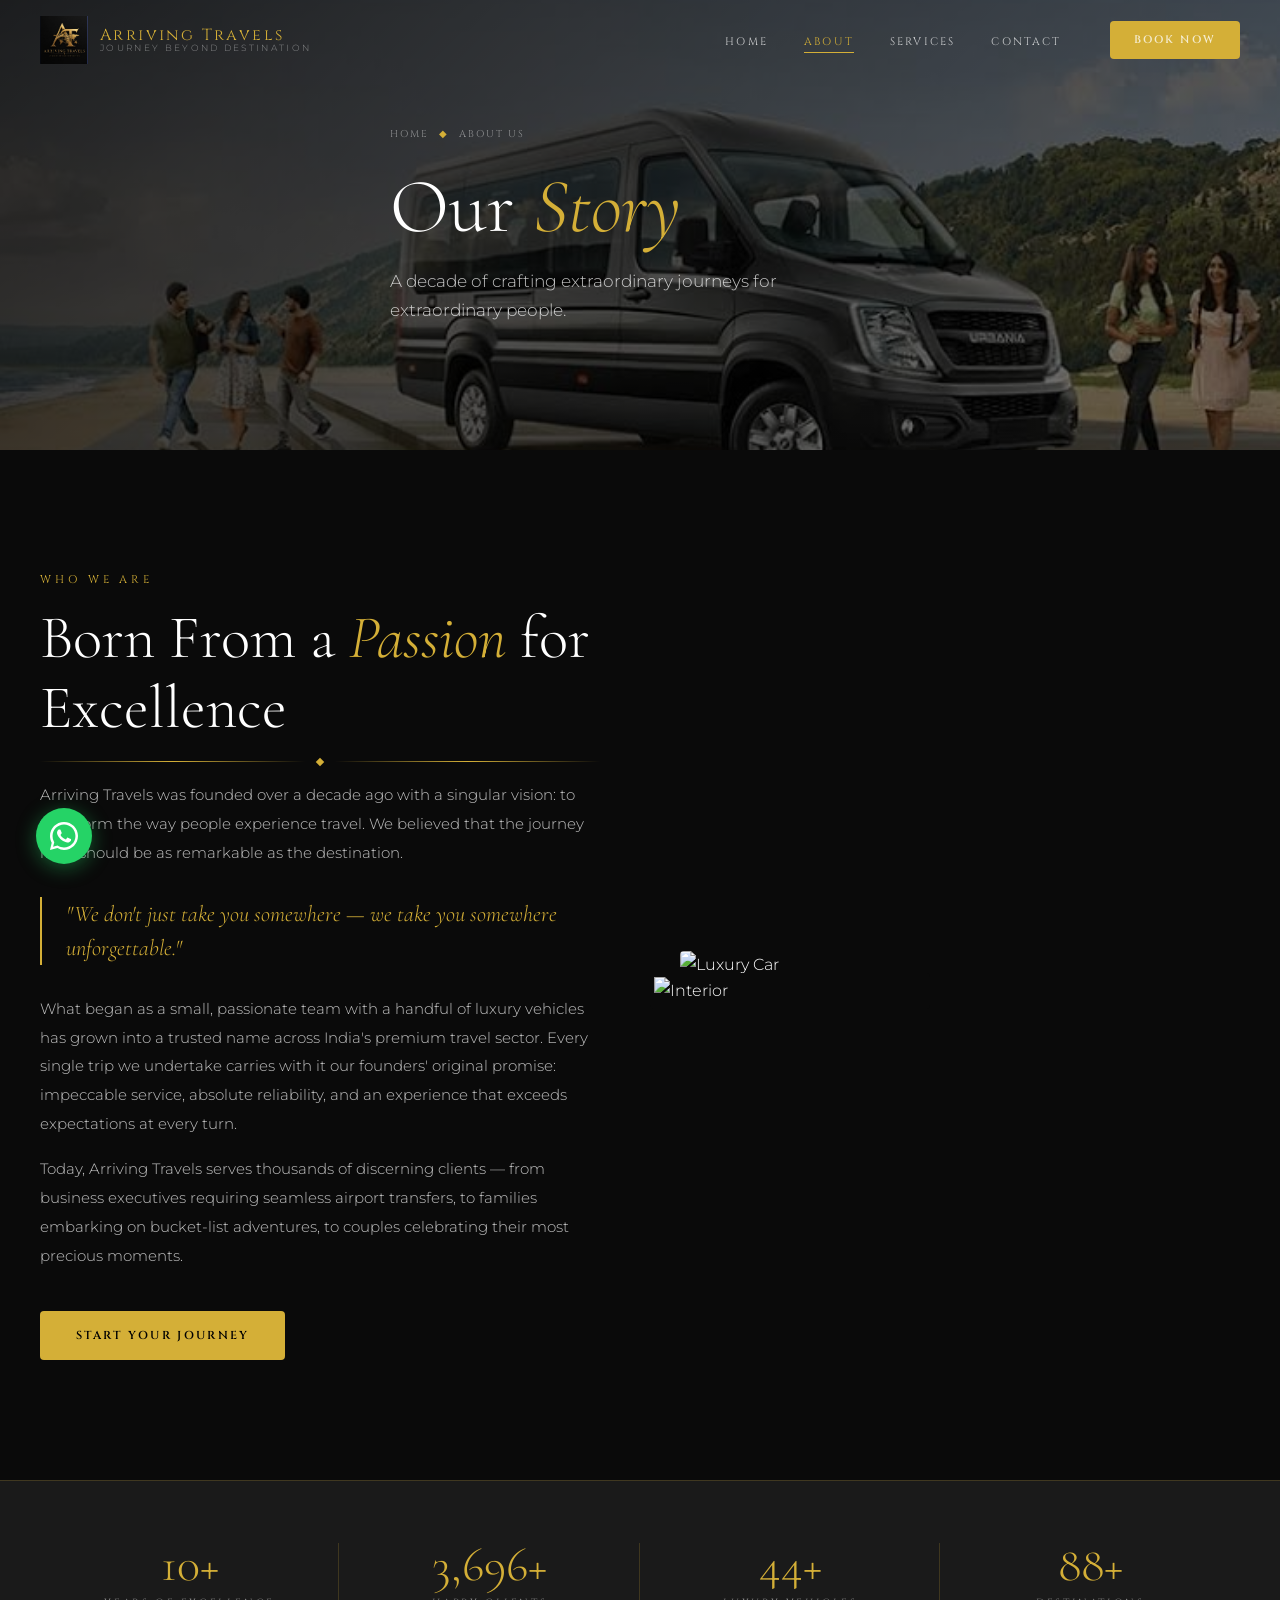
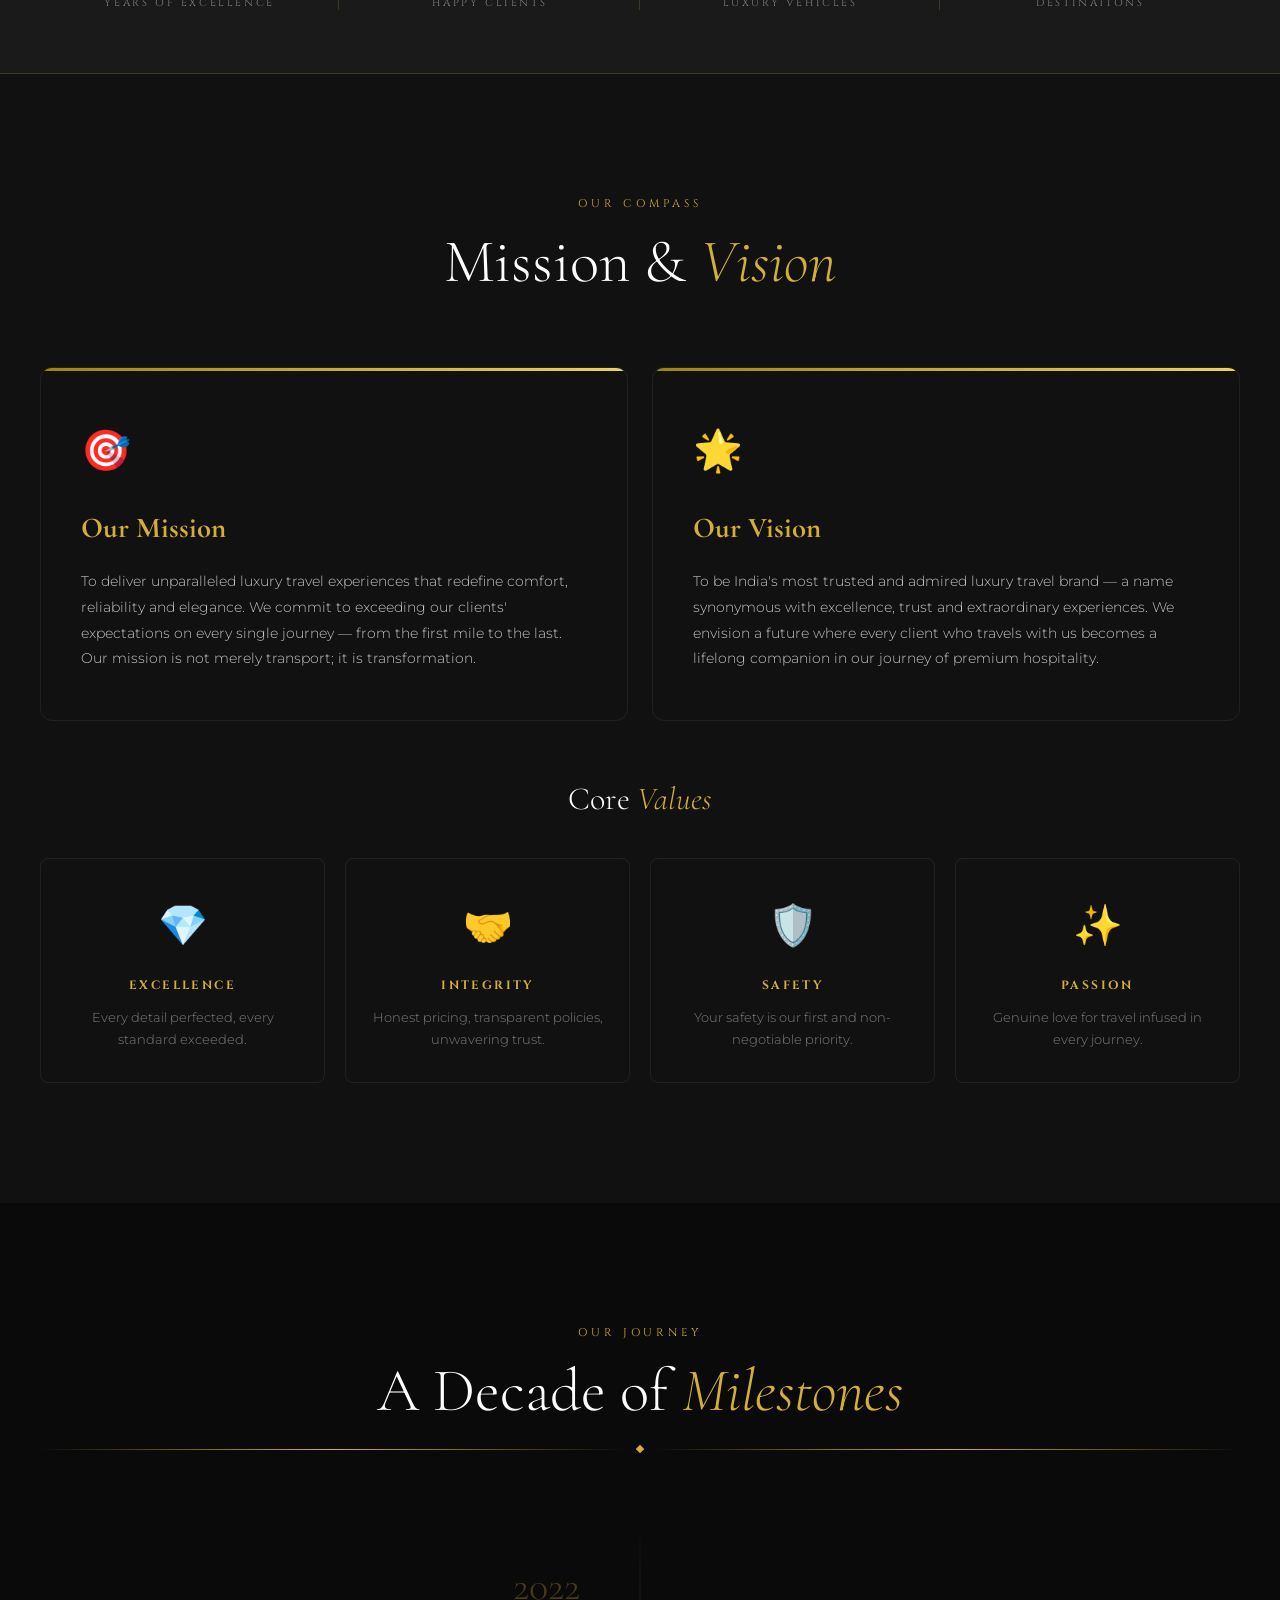
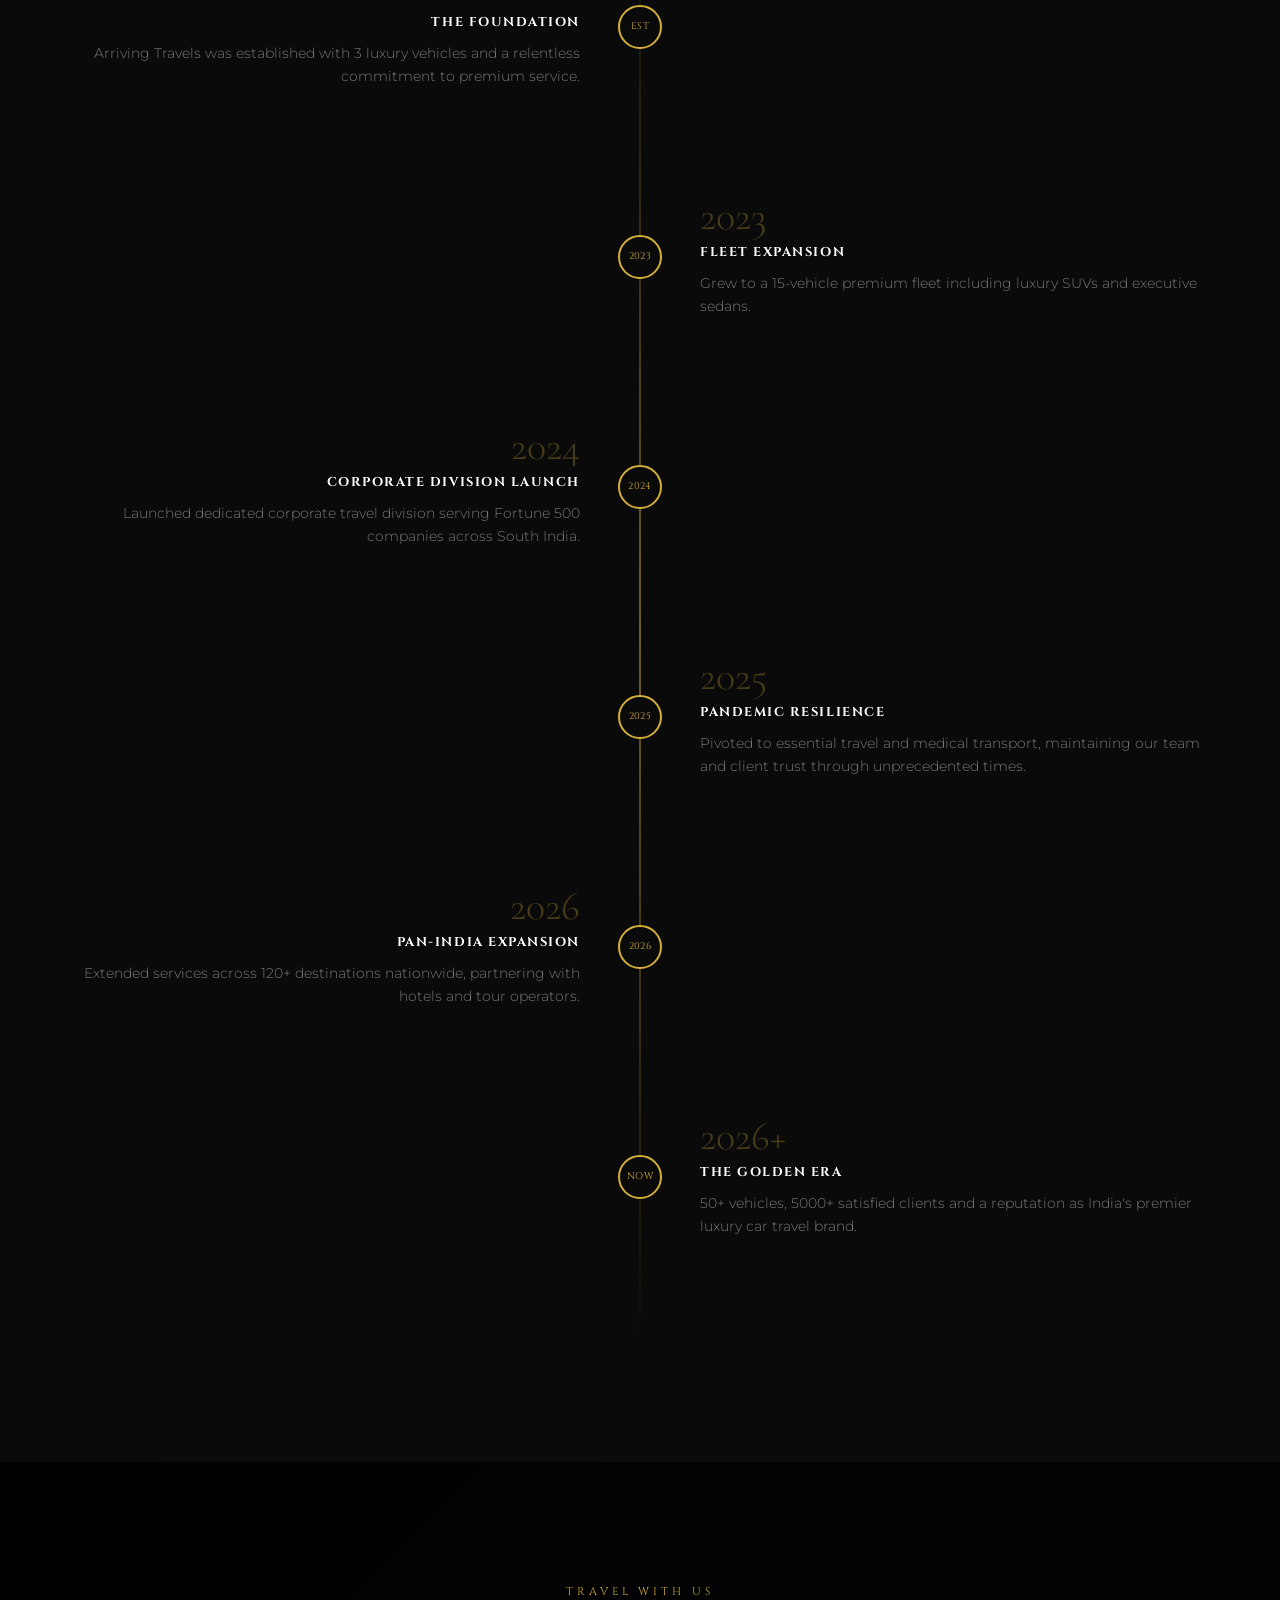
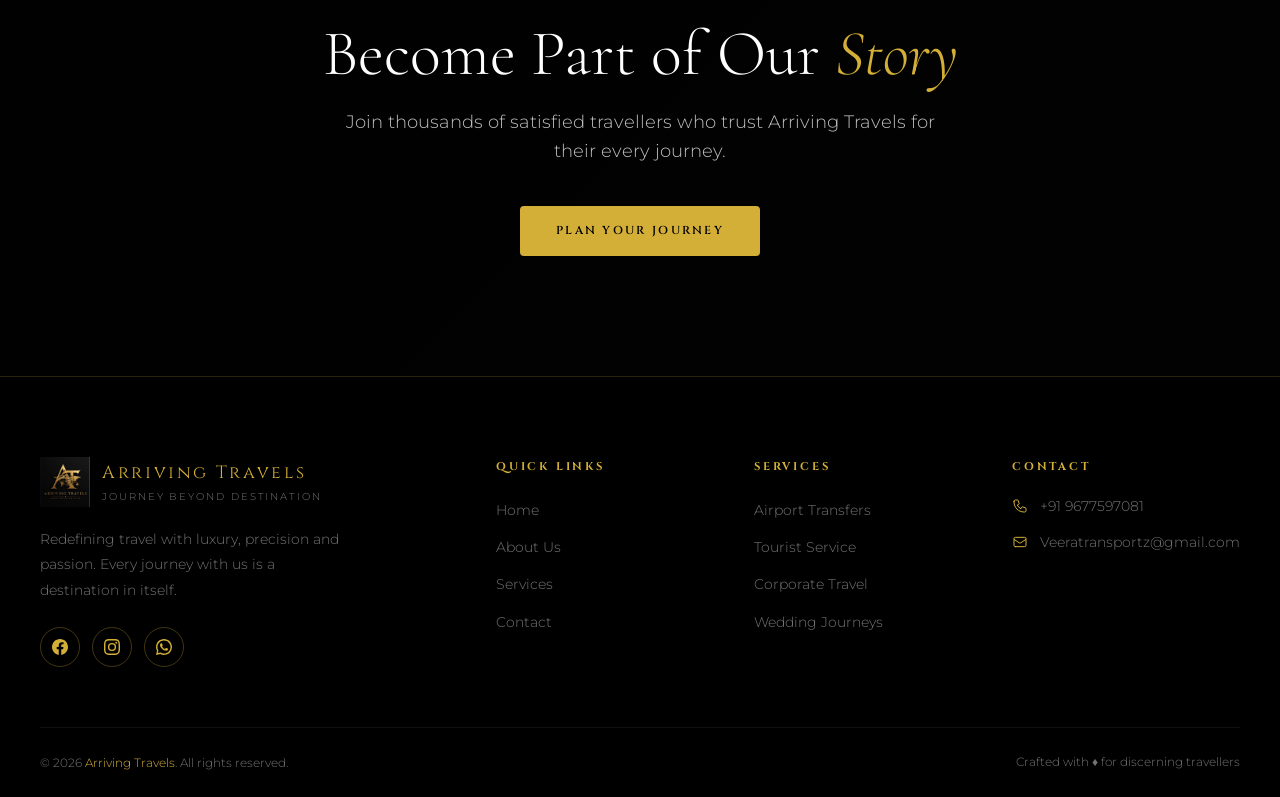
==== commit 385d7cc1: "first commit" ====
--- a/about.html
+++ b/about.html
@@ -287,7 +287,7 @@
         <h4>Services</h4>
         <ul>
           <li><a href="contact.html">Airport Transfers</a></li>
-          <li><a href="contact.html">Chauffeur Service</a></li>
+          <li><a href="contact.html">Tourist Service</a></li>
           <!-- <li><a href="contact.html">Bespoke Tours</a></li> -->
           <li><a href="contact.html">Corporate Travel</a></li>
           <li><a href="contact.html">Wedding Journeys</a></li>
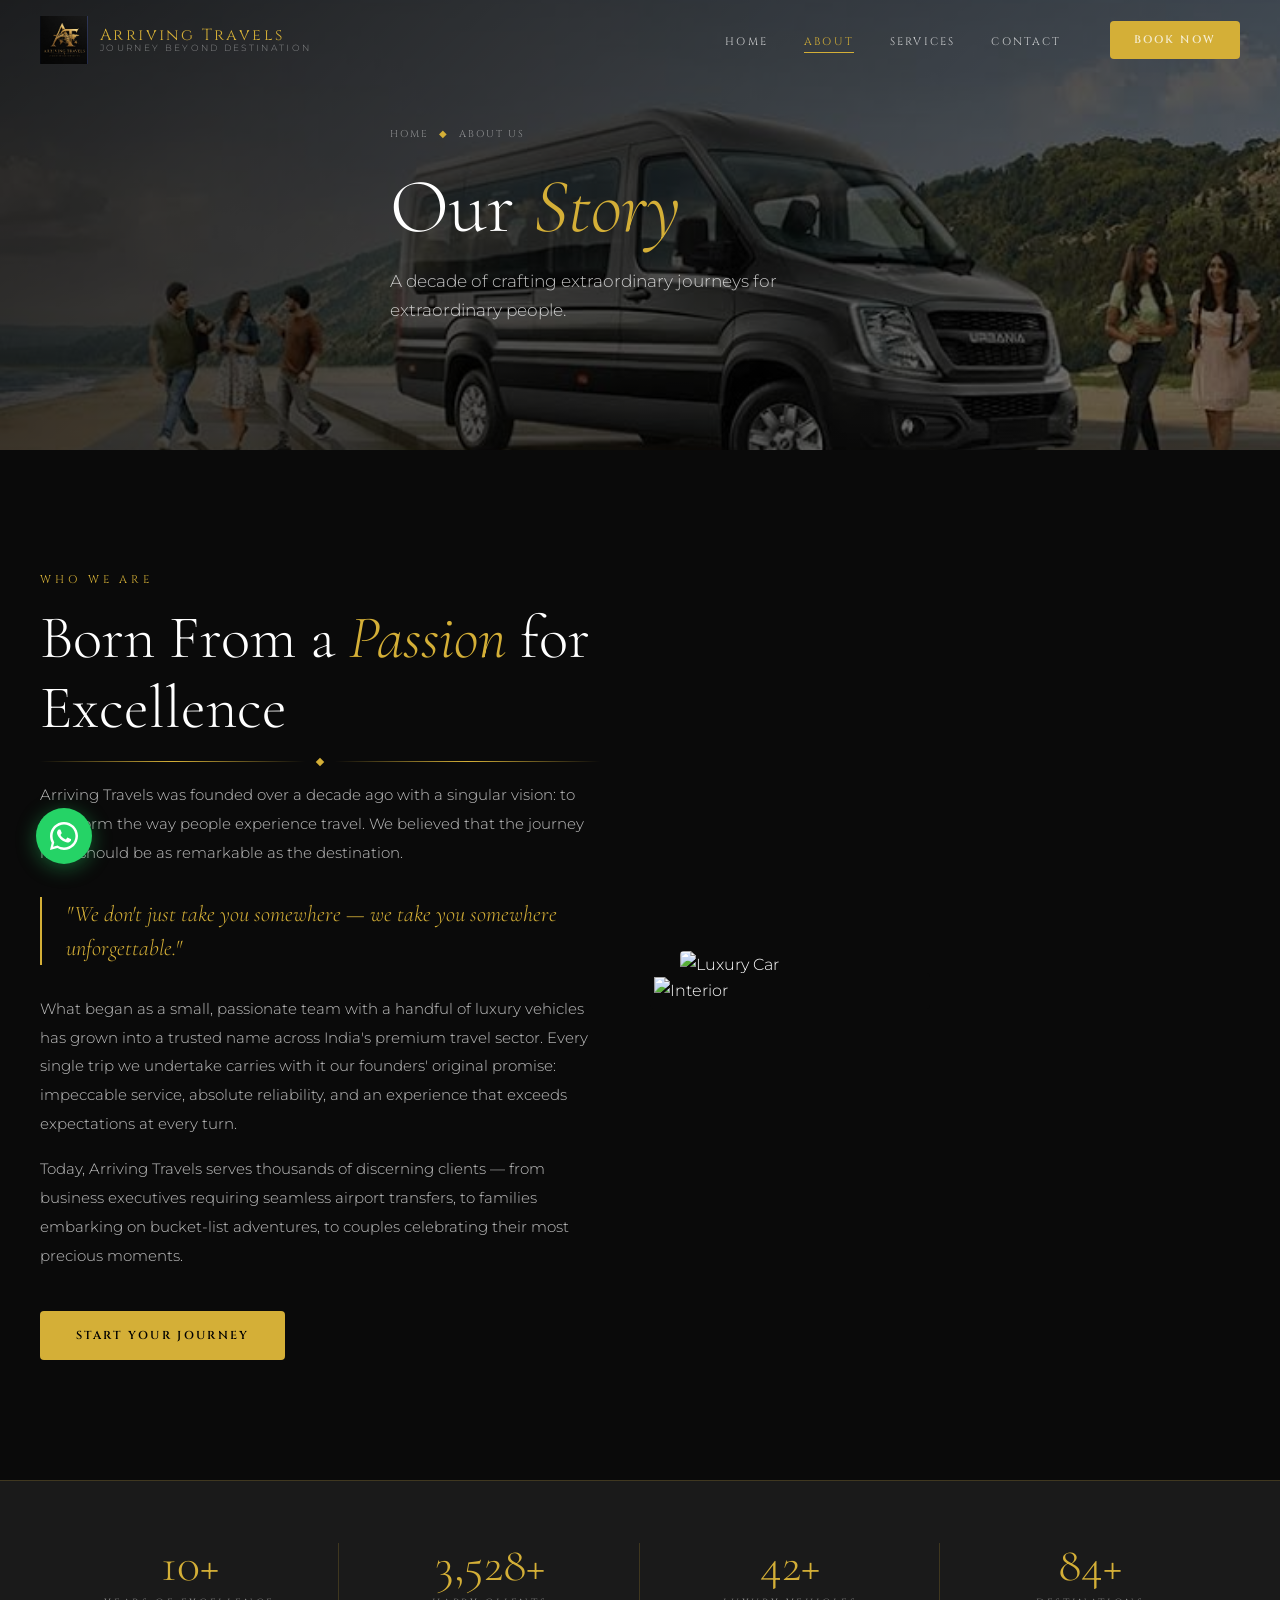
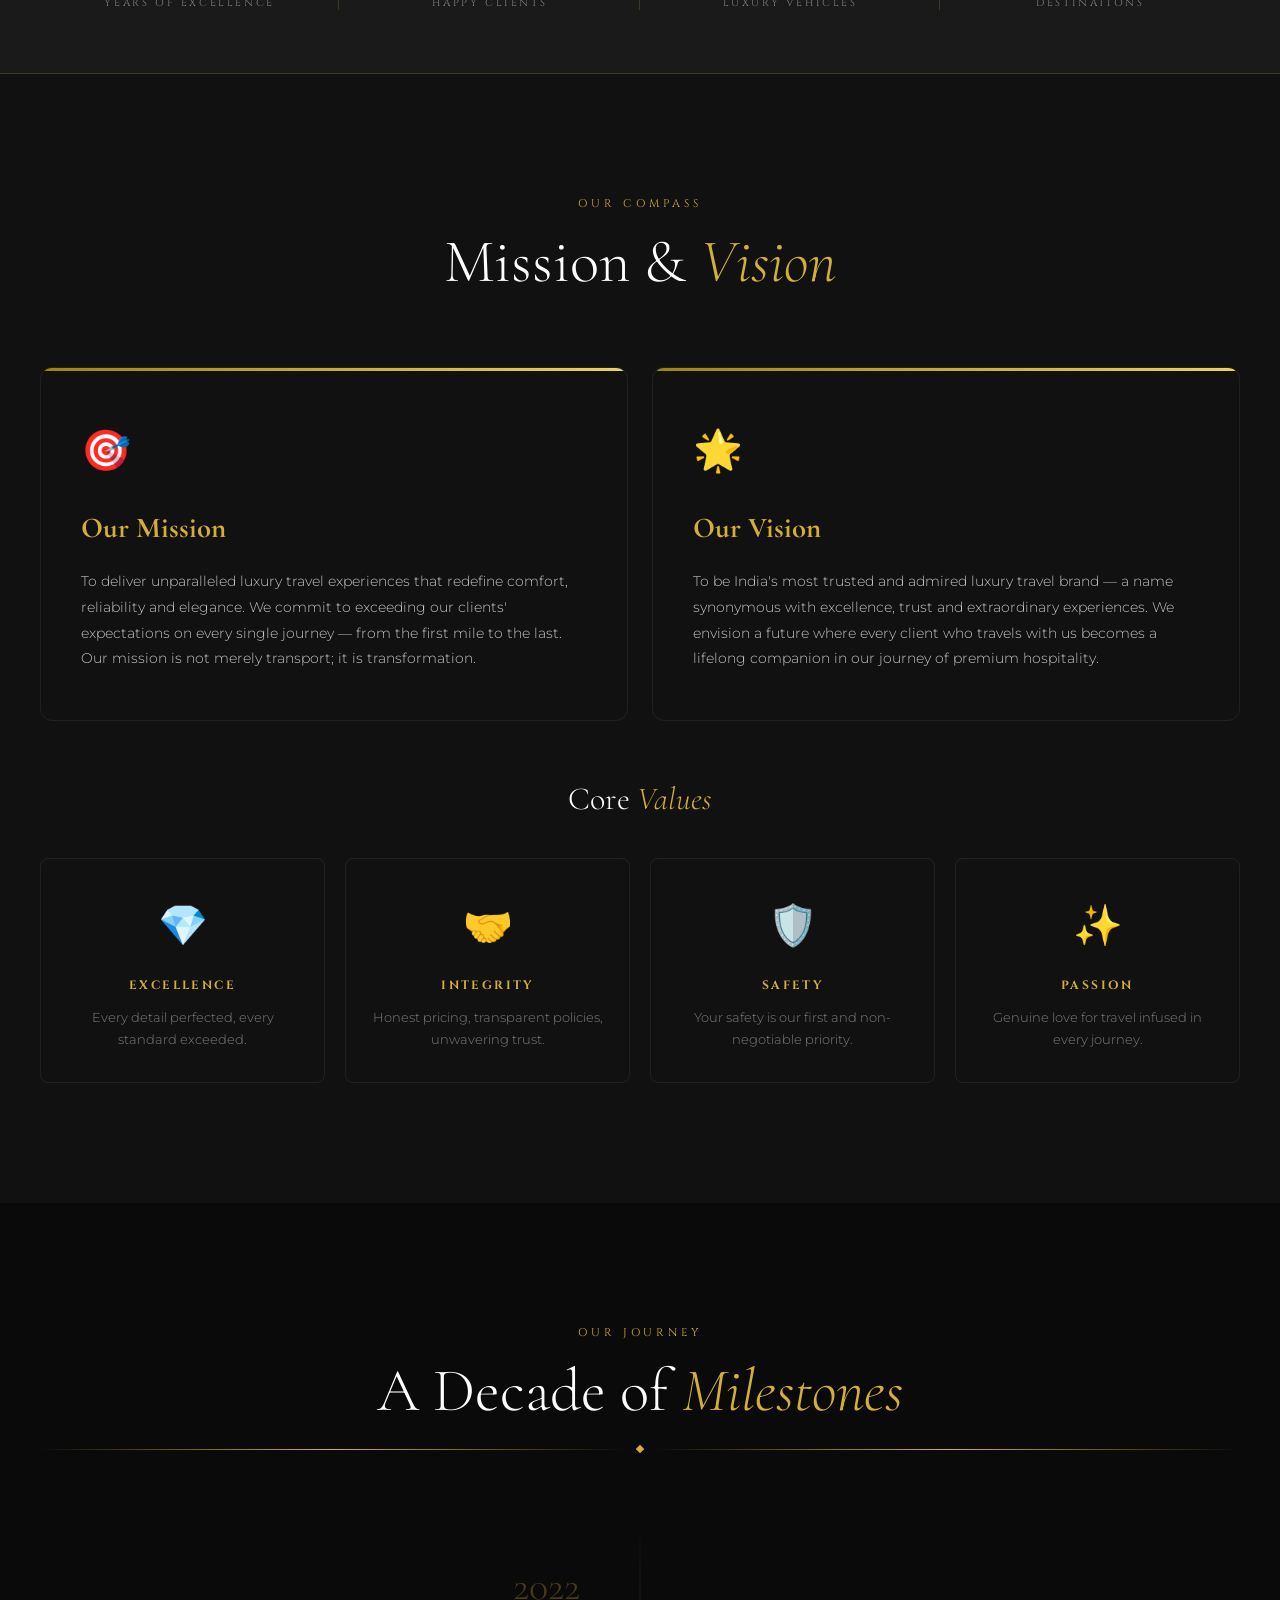
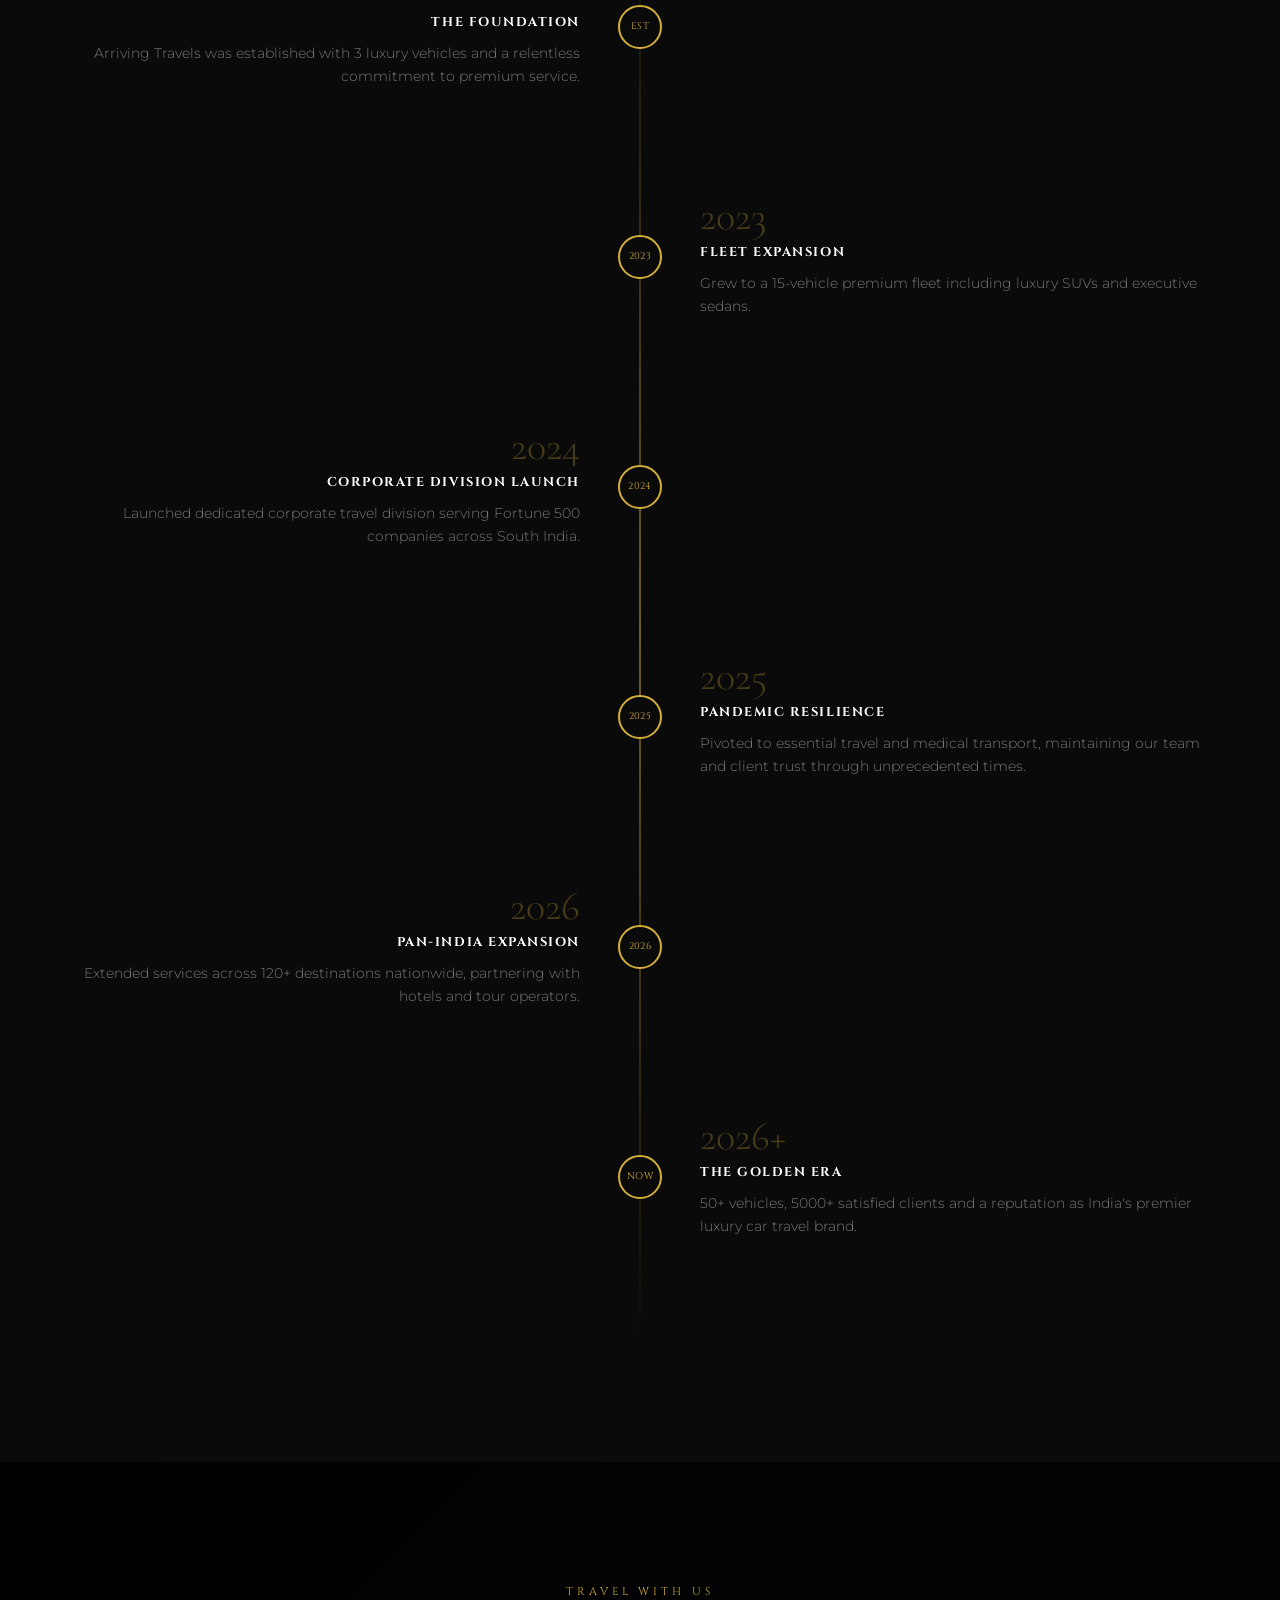
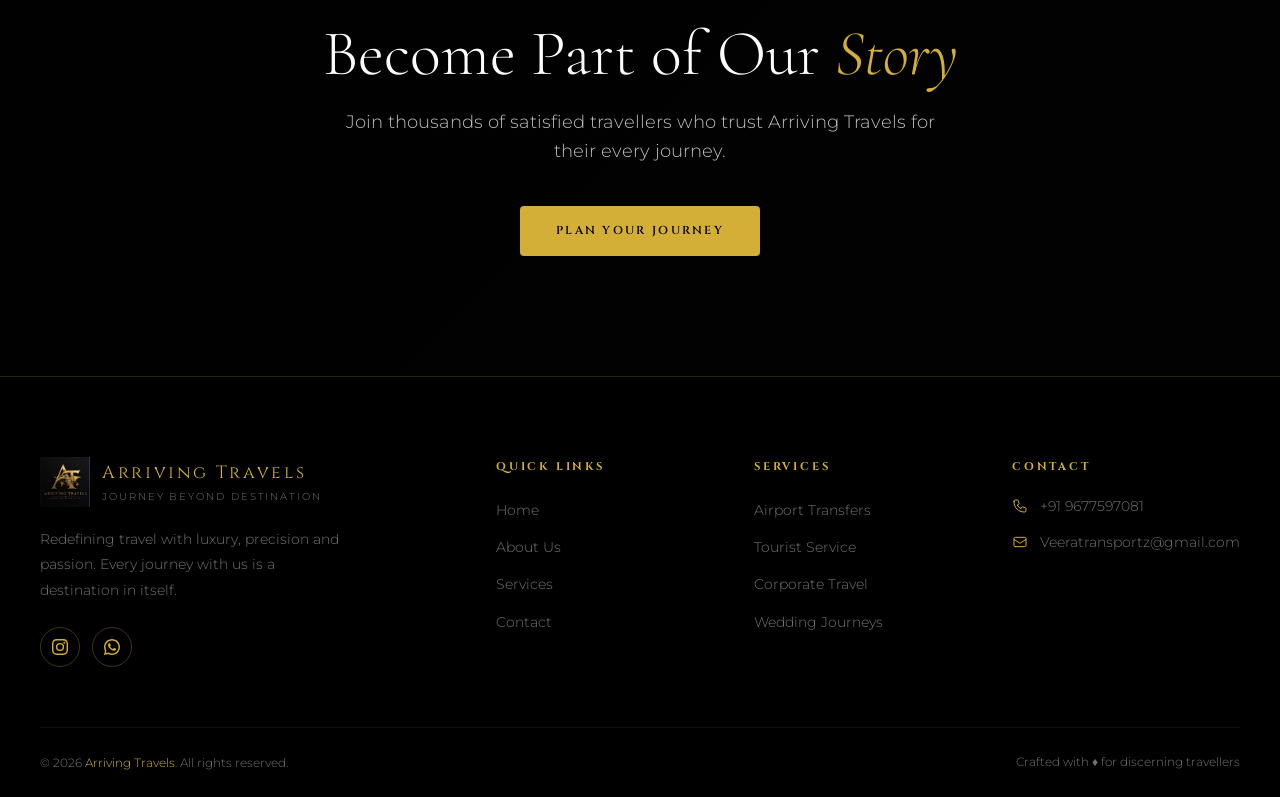
==== commit b0aafd59: "first commit" ====
--- a/about.html
+++ b/about.html
@@ -268,8 +268,8 @@
         </div>
         <p>Redefining travel with luxury, precision and passion. Every journey with us is a destination in itself.</p>
         <div class="social-links">
-          <a href="#" class="social-link" aria-label="Facebook"><svg xmlns="http://www.w3.org/2000/svg" width="16" height="16" viewBox="0 0 24 24" fill="currentColor"><path d="M24 12.073c0-6.627-5.373-12-12-12s-12 5.373-12 12c0 5.99 4.388 10.954 10.125 11.854v-8.385H7.078v-3.47h3.047V9.43c0-3.007 1.792-4.669 4.533-4.669 1.312 0 2.686.235 2.686.235v2.953H15.83c-1.491 0-1.956.925-1.956 1.874v2.25h3.328l-.532 3.47h-2.796v8.385C19.612 23.027 24 18.062 24 12.073z"/></svg></a>
-          <a href="#" class="social-link" aria-label="Instagram"><svg xmlns="http://www.w3.org/2000/svg" width="16" height="16" viewBox="0 0 24 24" fill="currentColor"><path d="M12 2.163c3.204 0 3.584.012 4.85.07 3.252.148 4.771 1.691 4.919 4.919.058 1.265.069 1.645.069 4.849 0 3.205-.012 3.584-.069 4.849-.149 3.225-1.664 4.771-4.919 4.919-1.266.058-1.644.07-4.85.07-3.204 0-3.584-.012-4.849-.07-3.26-.149-4.771-1.699-4.919-4.92-.058-1.265-.07-1.644-.07-4.849 0-3.204.013-3.583.07-4.849.149-3.227 1.664-4.771 4.919-4.919 1.266-.057 1.645-.069 4.849-.069zM12 0C8.741 0 8.333.014 7.053.072 2.695.272.273 2.69.073 7.052.014 8.333 0 8.741 0 12c0 3.259.014 3.668.072 4.948.2 4.358 2.618 6.78 6.98 6.98C8.333 23.986 8.741 24 12 24c3.259 0 3.668-.014 4.948-.072 4.354-.2 6.782-2.618 6.979-6.98.059-1.28.073-1.689.073-4.948 0-3.259-.014-3.667-.072-4.947-.196-4.354-2.617-6.78-6.979-6.98C15.668.014 15.259 0 12 0zm0 5.838a6.162 6.162 0 100 12.324 6.162 6.162 0 000-12.324zM12 16a4 4 0 110-8 4 4 0 010 8zm6.406-11.845a1.44 1.44 0 100 2.881 1.44 1.44 0 000-2.881z"/></svg></a>
+          <!-- <a href="#" class="social-link" aria-label="Facebook"><svg xmlns="http://www.w3.org/2000/svg" width="16" height="16" viewBox="0 0 24 24" fill="currentColor"><path d="M24 12.073c0-6.627-5.373-12-12-12s-12 5.373-12 12c0 5.99 4.388 10.954 10.125 11.854v-8.385H7.078v-3.47h3.047V9.43c0-3.007 1.792-4.669 4.533-4.669 1.312 0 2.686.235 2.686.235v2.953H15.83c-1.491 0-1.956.925-1.956 1.874v2.25h3.328l-.532 3.47h-2.796v8.385C19.612 23.027 24 18.062 24 12.073z"/></svg></a> -->
+          <a href="https://www.instagram.com/veera_transportz?igsh=YXd0YnNwcHAzdDJy" class="social-link" aria-label="Instagram"><svg xmlns="http://www.w3.org/2000/svg" width="16" height="16" viewBox="0 0 24 24" fill="currentColor"><path d="M12 2.163c3.204 0 3.584.012 4.85.07 3.252.148 4.771 1.691 4.919 4.919.058 1.265.069 1.645.069 4.849 0 3.205-.012 3.584-.069 4.849-.149 3.225-1.664 4.771-4.919 4.919-1.266.058-1.644.07-4.85.07-3.204 0-3.584-.012-4.849-.07-3.26-.149-4.771-1.699-4.919-4.92-.058-1.265-.07-1.644-.07-4.849 0-3.204.013-3.583.07-4.849.149-3.227 1.664-4.771 4.919-4.919 1.266-.057 1.645-.069 4.849-.069zM12 0C8.741 0 8.333.014 7.053.072 2.695.272.273 2.69.073 7.052.014 8.333 0 8.741 0 12c0 3.259.014 3.668.072 4.948.2 4.358 2.618 6.78 6.98 6.98C8.333 23.986 8.741 24 12 24c3.259 0 3.668-.014 4.948-.072 4.354-.2 6.782-2.618 6.979-6.98.059-1.28.073-1.689.073-4.948 0-3.259-.014-3.667-.072-4.947-.196-4.354-2.617-6.78-6.979-6.98C15.668.014 15.259 0 12 0zm0 5.838a6.162 6.162 0 100 12.324 6.162 6.162 0 000-12.324zM12 16a4 4 0 110-8 4 4 0 010 8zm6.406-11.845a1.44 1.44 0 100 2.881 1.44 1.44 0 000-2.881z"/></svg></a>
           <a href="https://wa.me/919677597081" class="social-link" aria-label="WhatsApp" target="_blank" rel="noopener"><svg xmlns="http://www.w3.org/2000/svg" width="16" height="16" viewBox="0 0 24 24" fill="currentColor"><path d="M17.472 14.382c-.297-.149-1.758-.867-2.03-.967-.273-.099-.471-.148-.67.15-.197.297-.767.966-.94 1.164-.173.199-.347.223-.644.075-.297-.15-1.255-.463-2.39-1.475-.883-.788-1.48-1.761-1.653-2.059-.173-.297-.018-.458.13-.606.134-.133.298-.347.446-.52.149-.174.198-.298.298-.497.099-.198.05-.371-.025-.52-.075-.149-.669-1.612-.916-2.207-.242-.579-.487-.5-.669-.51-.173-.008-.371-.01-.57-.01-.198 0-.52.074-.792.372-.272.297-1.04 1.016-1.04 2.479 0 1.462 1.065 2.875 1.213 3.074.149.198 2.096 3.2 5.077 4.487.709.306 1.262.489 1.694.625.712.227 1.36.195 1.871.118.571-.085 1.758-.719 2.006-1.413.248-.694.248-1.289.173-1.413-.074-.124-.272-.198-.57-.347z"/><path d="M12 0C5.373 0 0 5.373 0 12c0 2.083.535 4.044 1.47 5.748L0 24l6.42-1.683A11.944 11.944 0 0012 24c6.627 0 12-5.373 12-12S18.627 0 12 0zm0 21.818c-1.894 0-3.663-.54-5.16-1.476l-.37-.22-3.812.999 1.017-3.706-.24-.38A9.795 9.795 0 012.182 12C2.182 6.57 6.57 2.182 12 2.182S21.818 6.57 21.818 12 17.43 21.818 12 21.818z"/></svg></a>
         </div>
       </div>
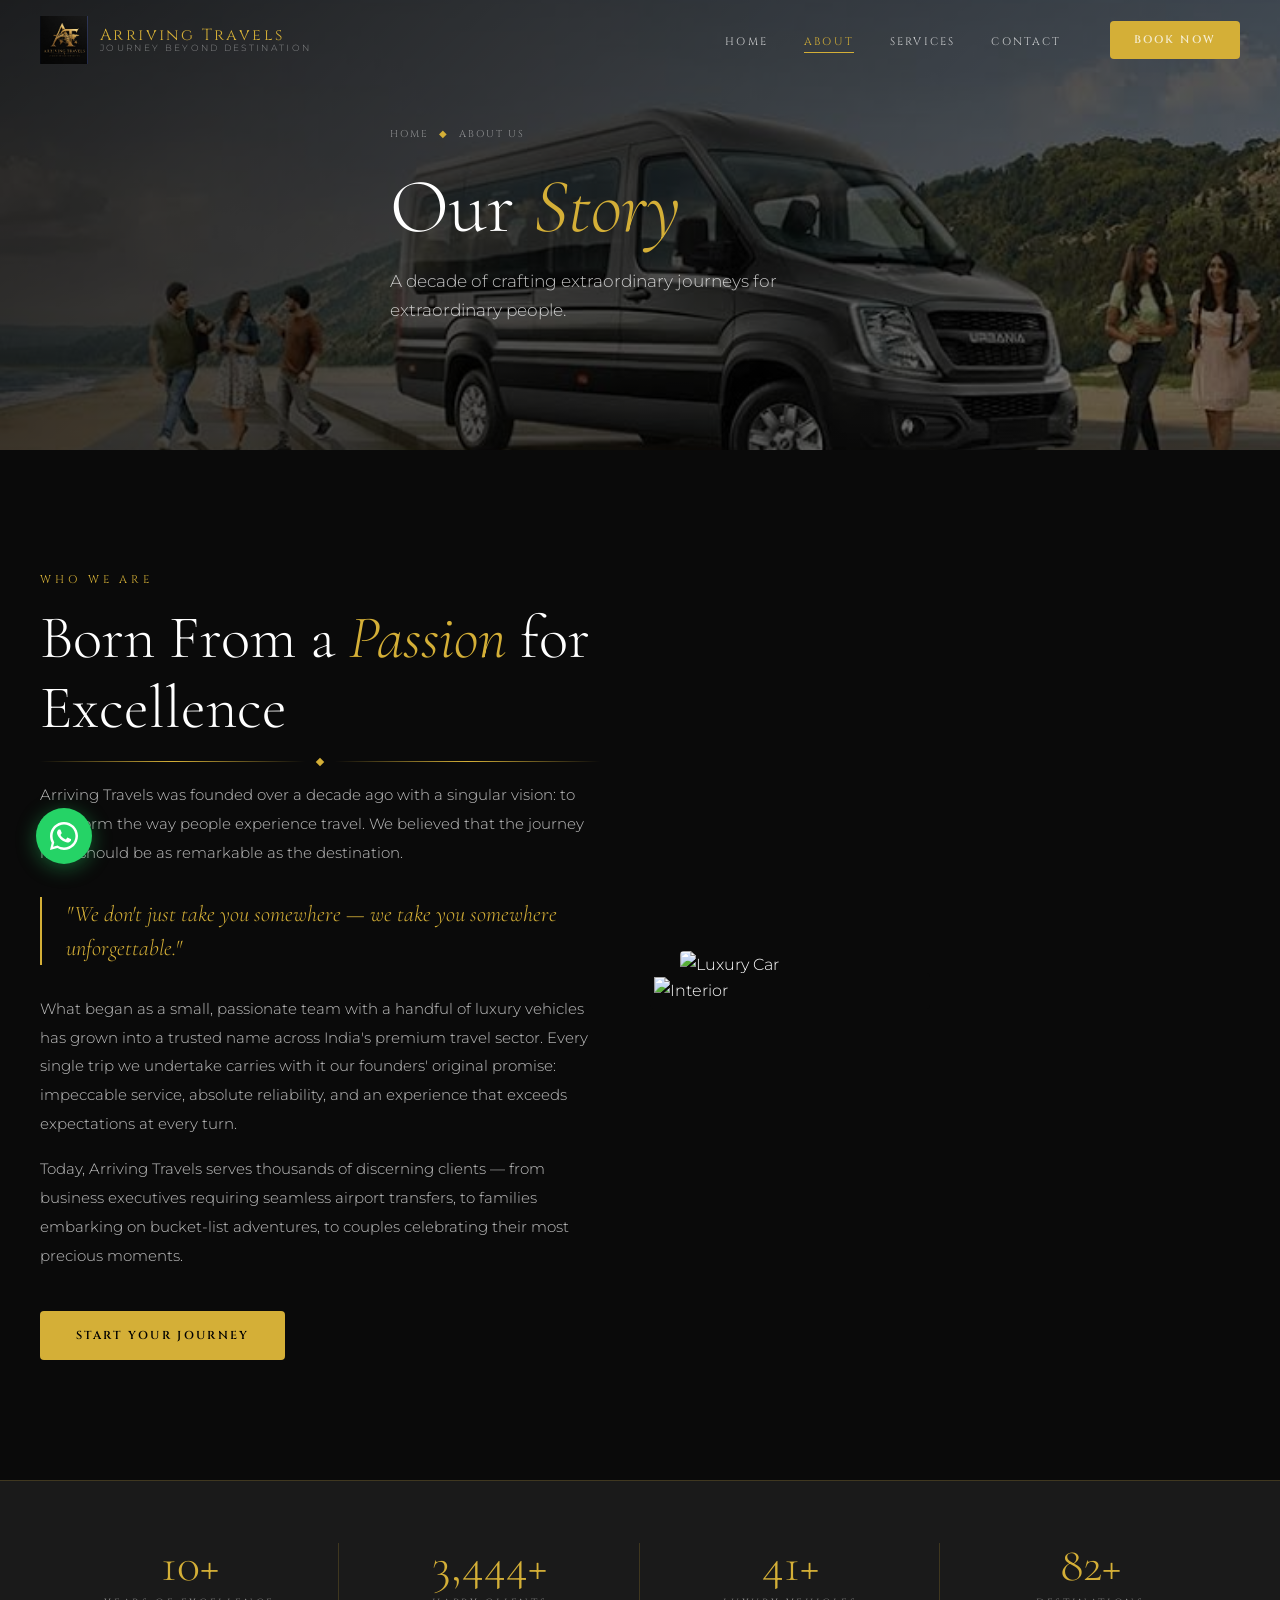
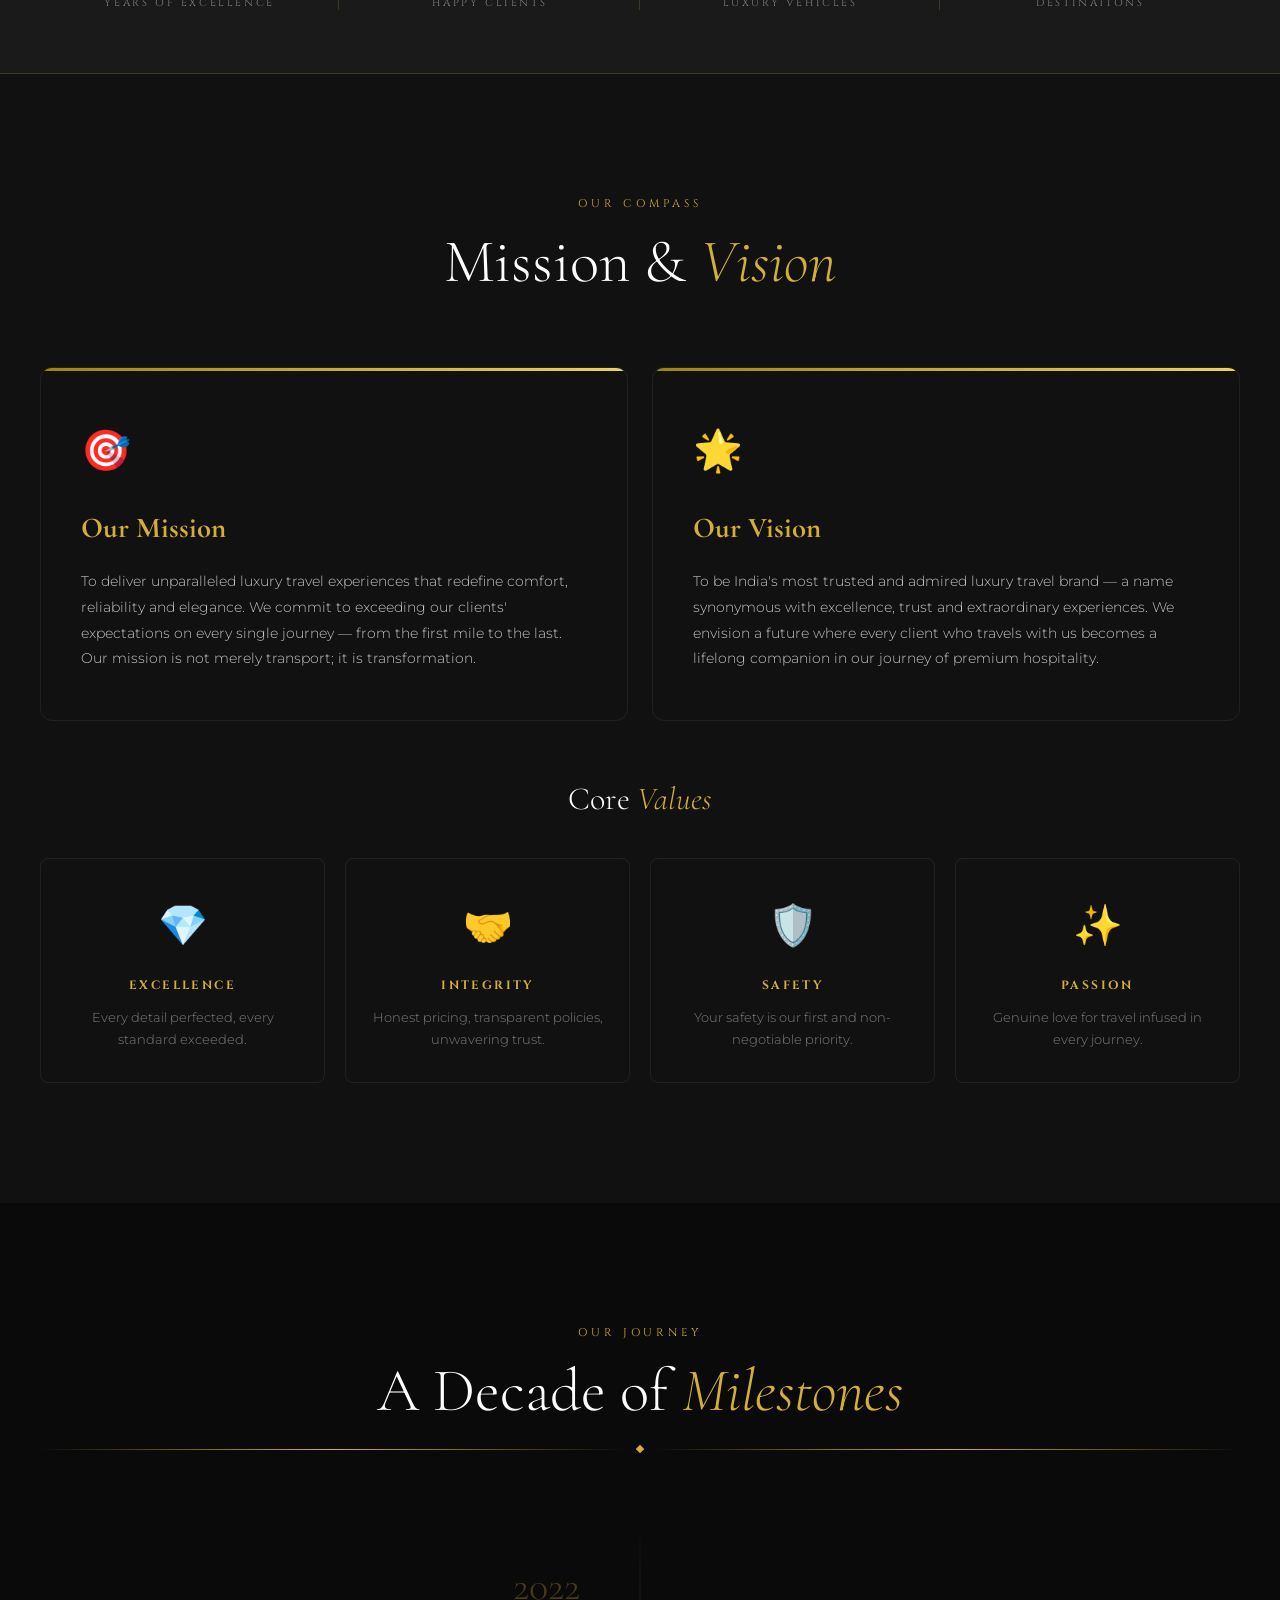
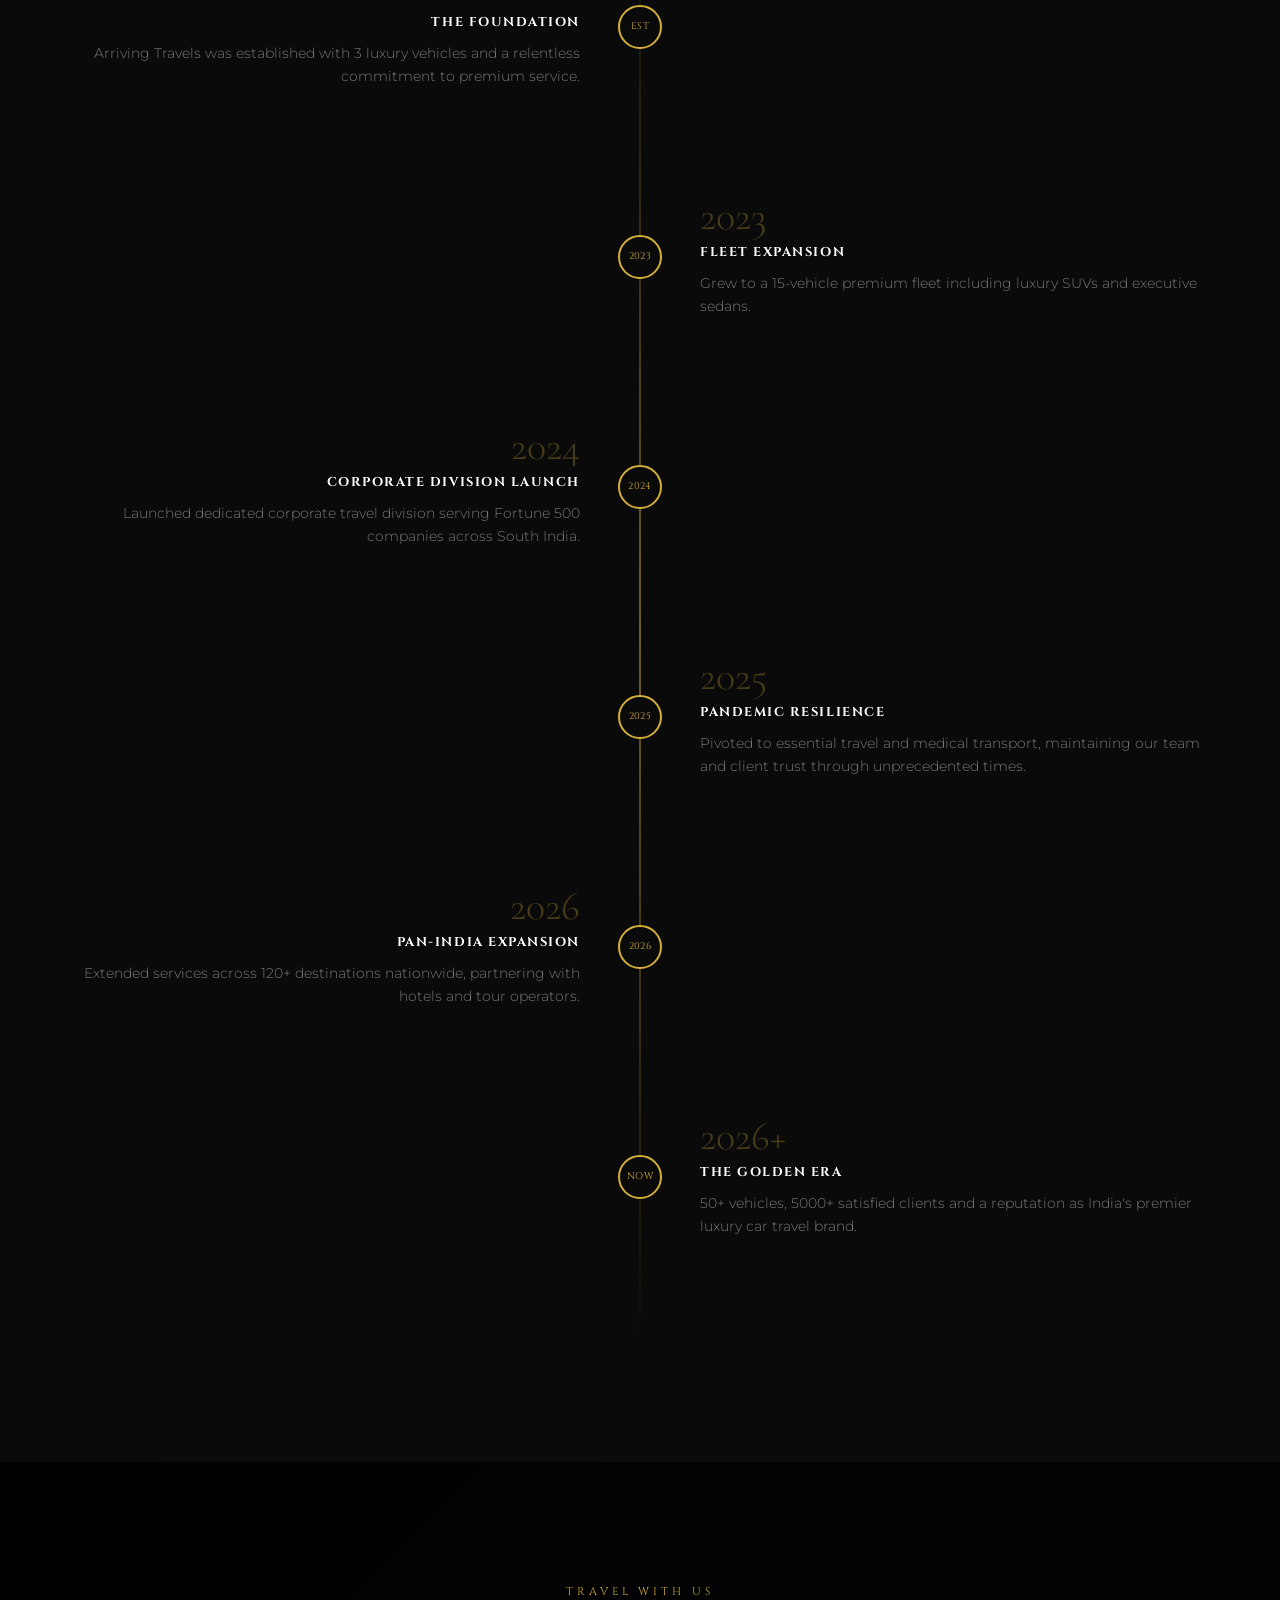
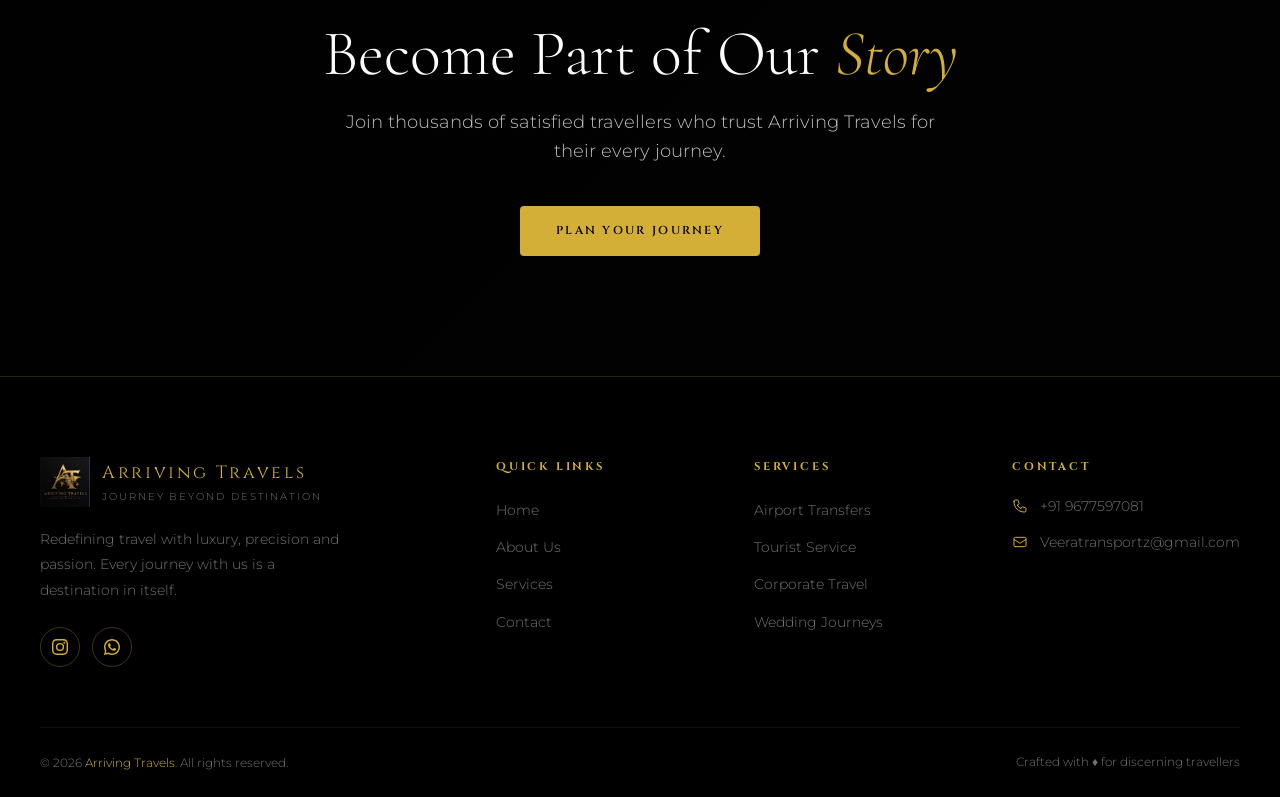
==== commit a27b7ce0: "first commit" ====
--- a/about.html
+++ b/about.html
@@ -9,6 +9,9 @@
   <link rel="preconnect" href="https://fonts.gstatic.com" crossorigin />
   <link href="https://fonts.googleapis.com/css2?family=Cormorant+Garamond:ital,wght@0,300;0,400;1,300;1,400&family=Cinzel:wght@400;500;600&family=Montserrat:wght@300;400;500;600&display=swap" rel="stylesheet" />
   <link rel="stylesheet" href="Style.css" />
+    <!-- Favicon / Website Logo -->
+<link rel="icon" type="image/png" href="images/logo.jpeg" />
+<link rel="apple-touch-icon" href="images/logo.jpeg" />
 </head>
 <body>
 
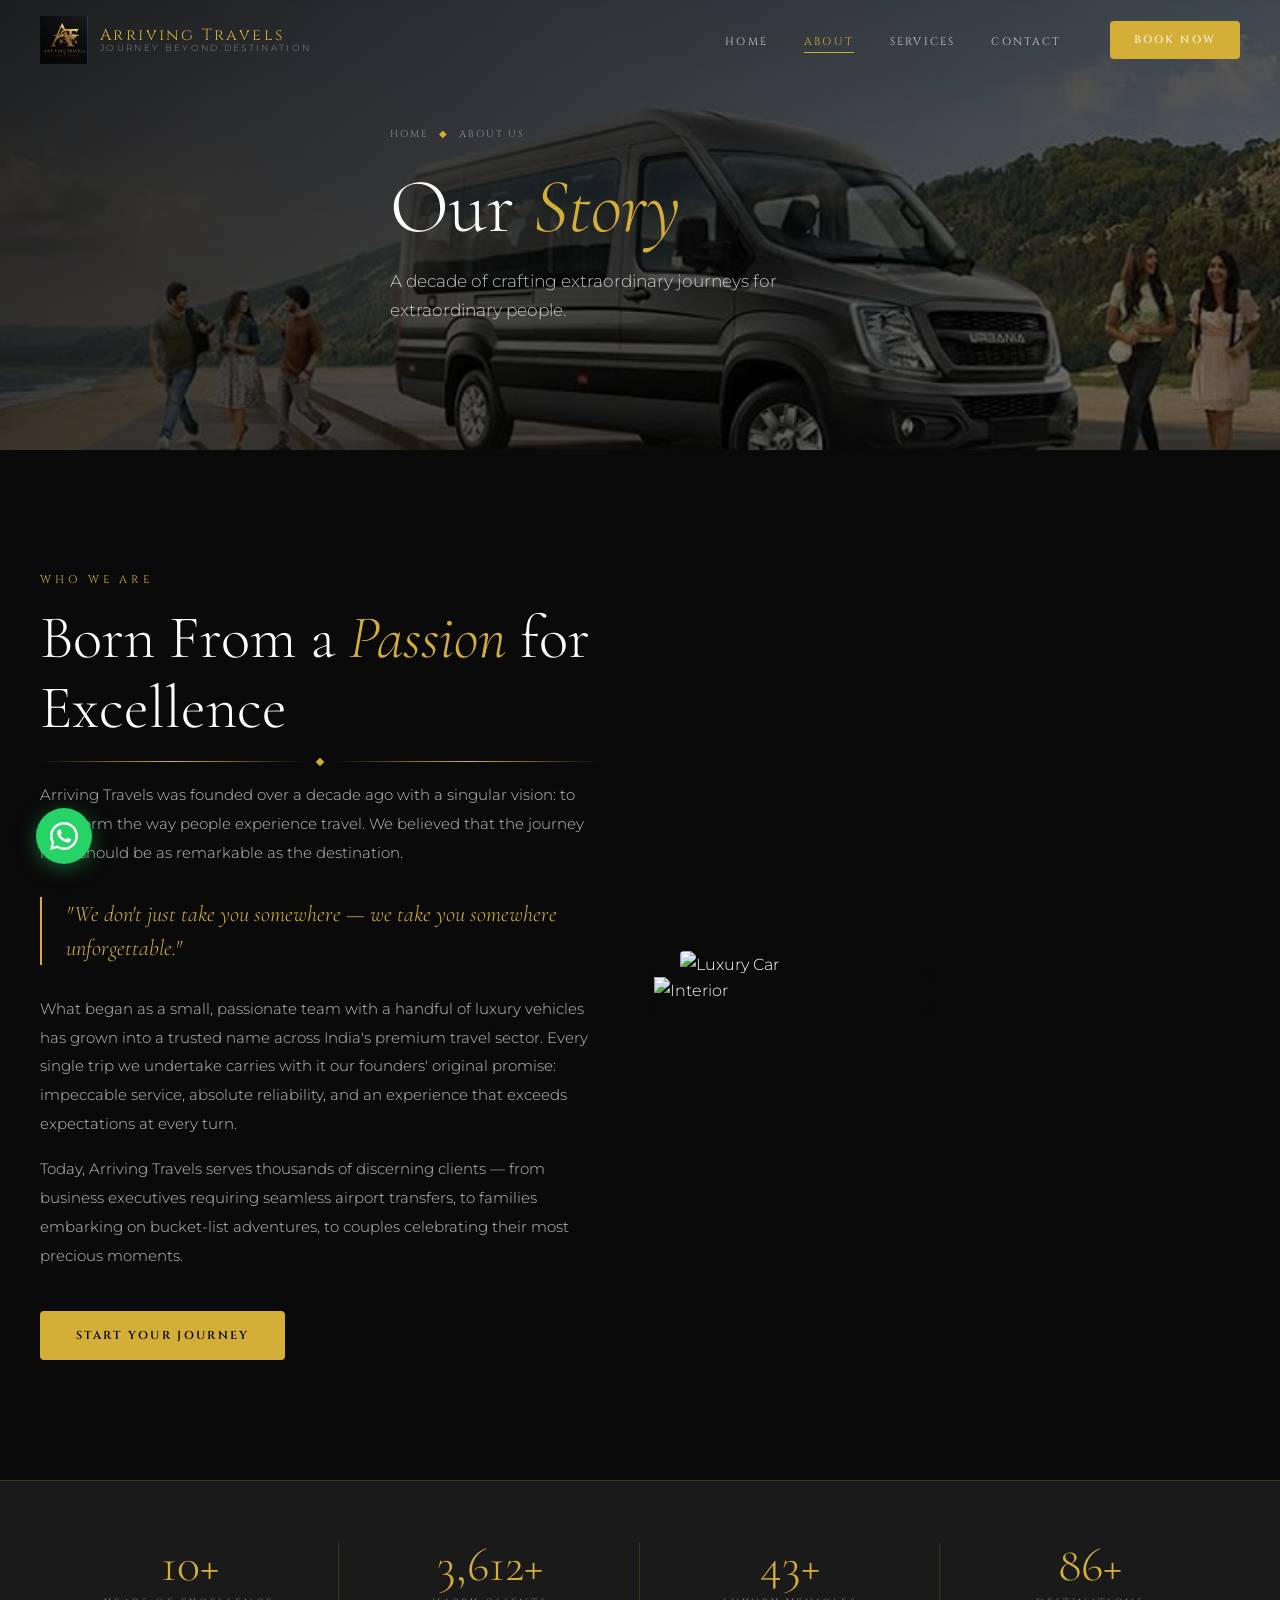
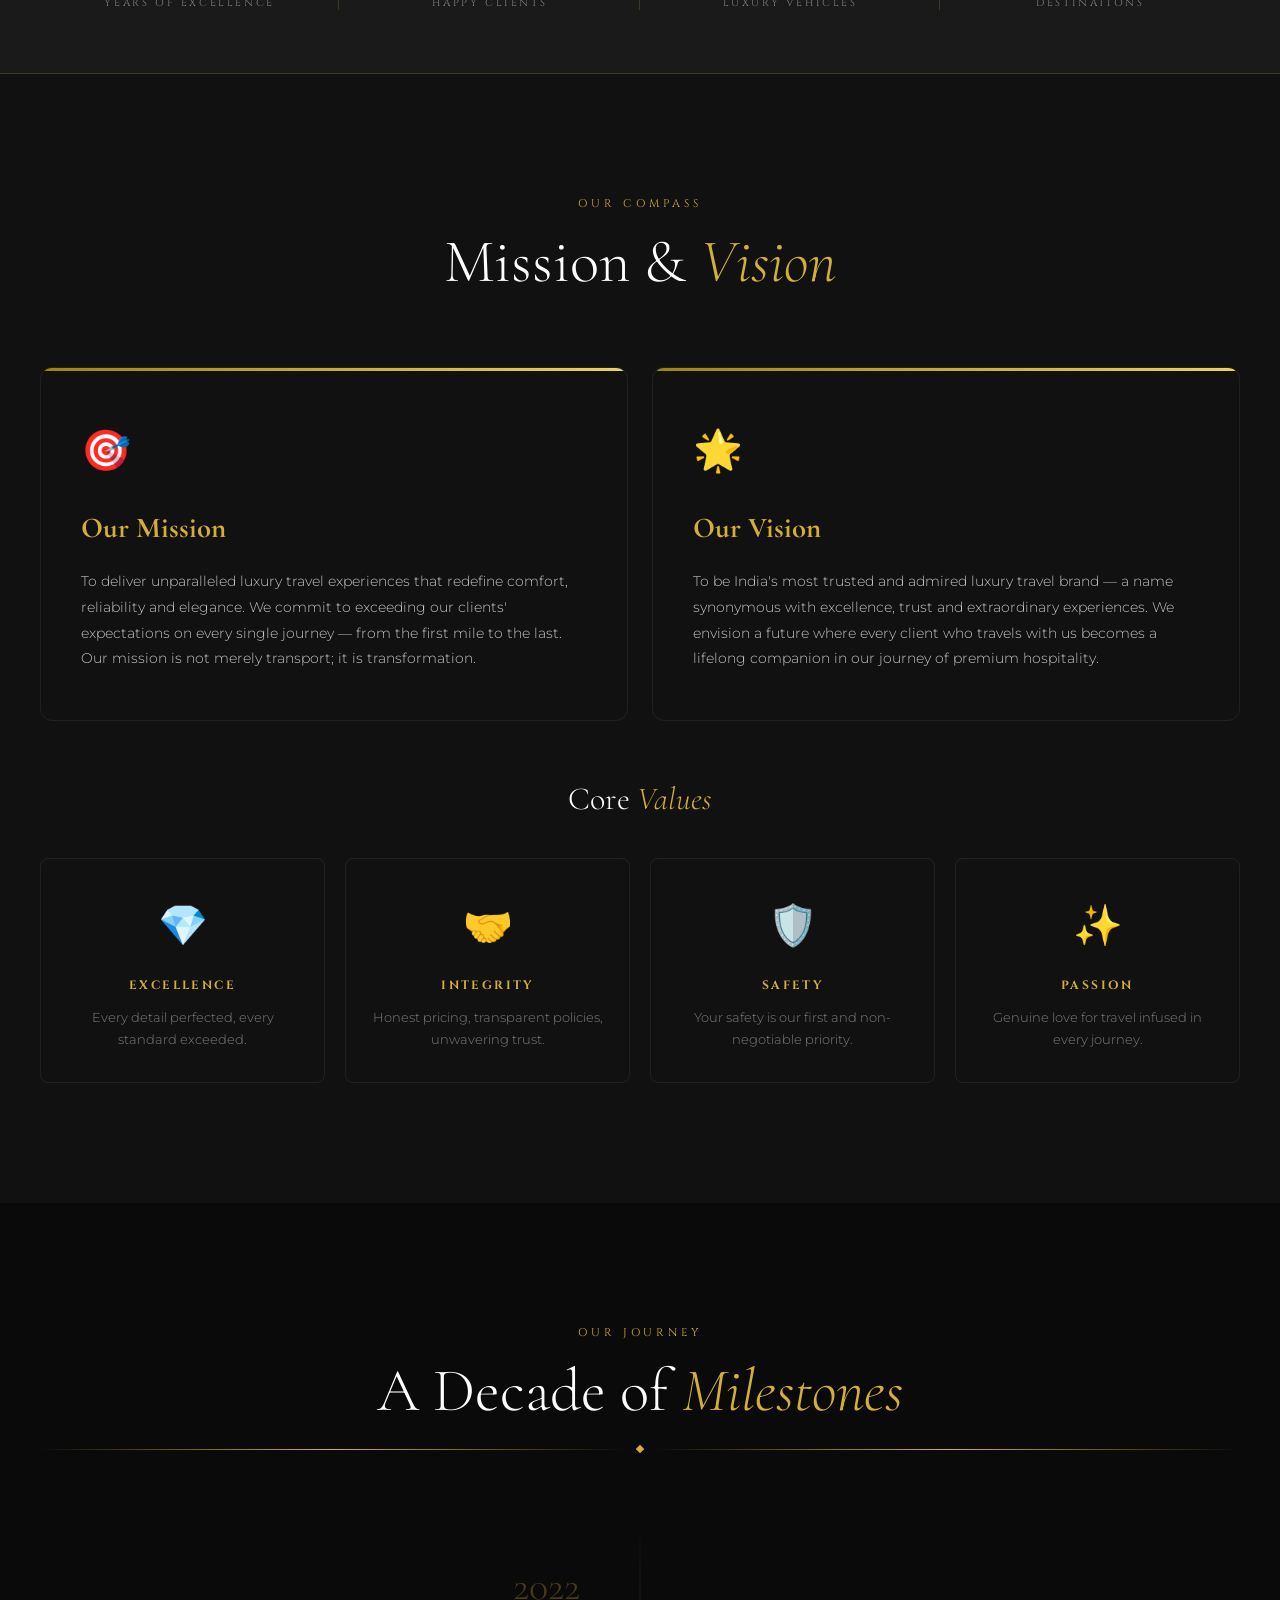
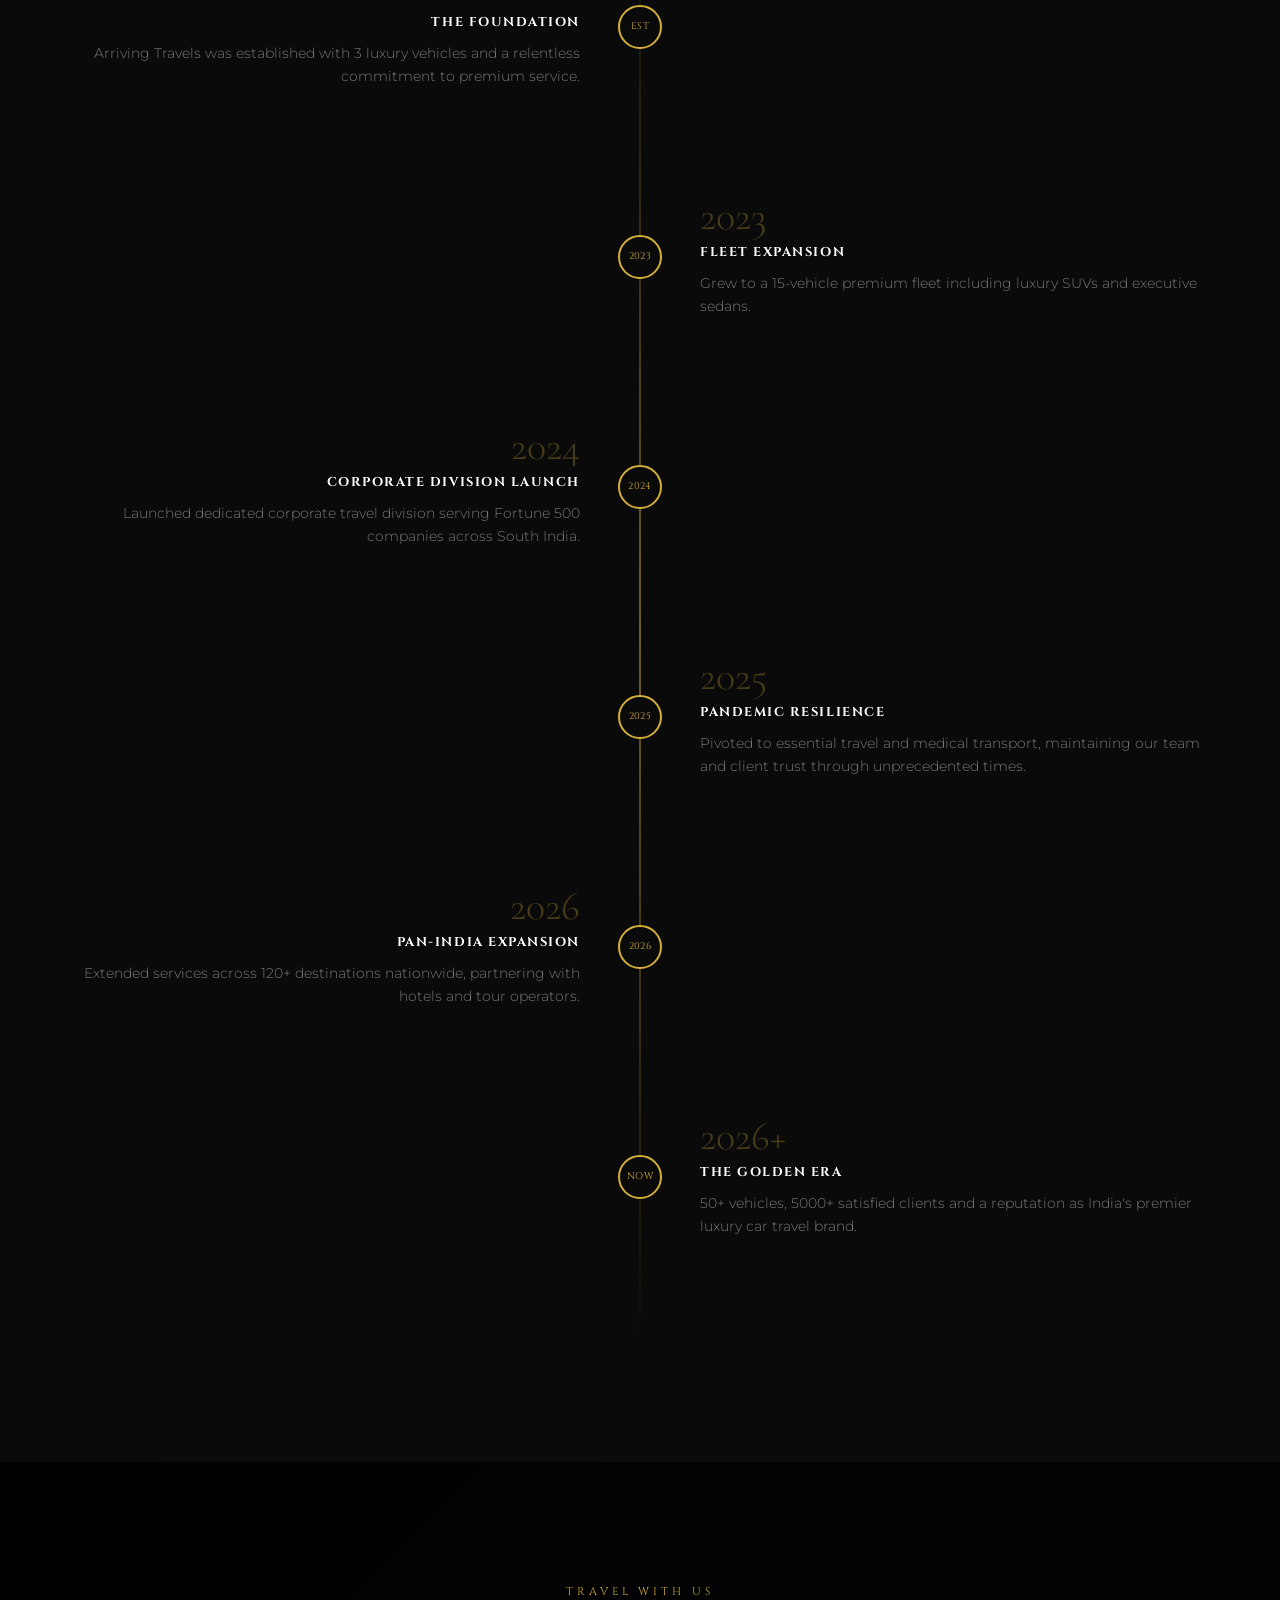
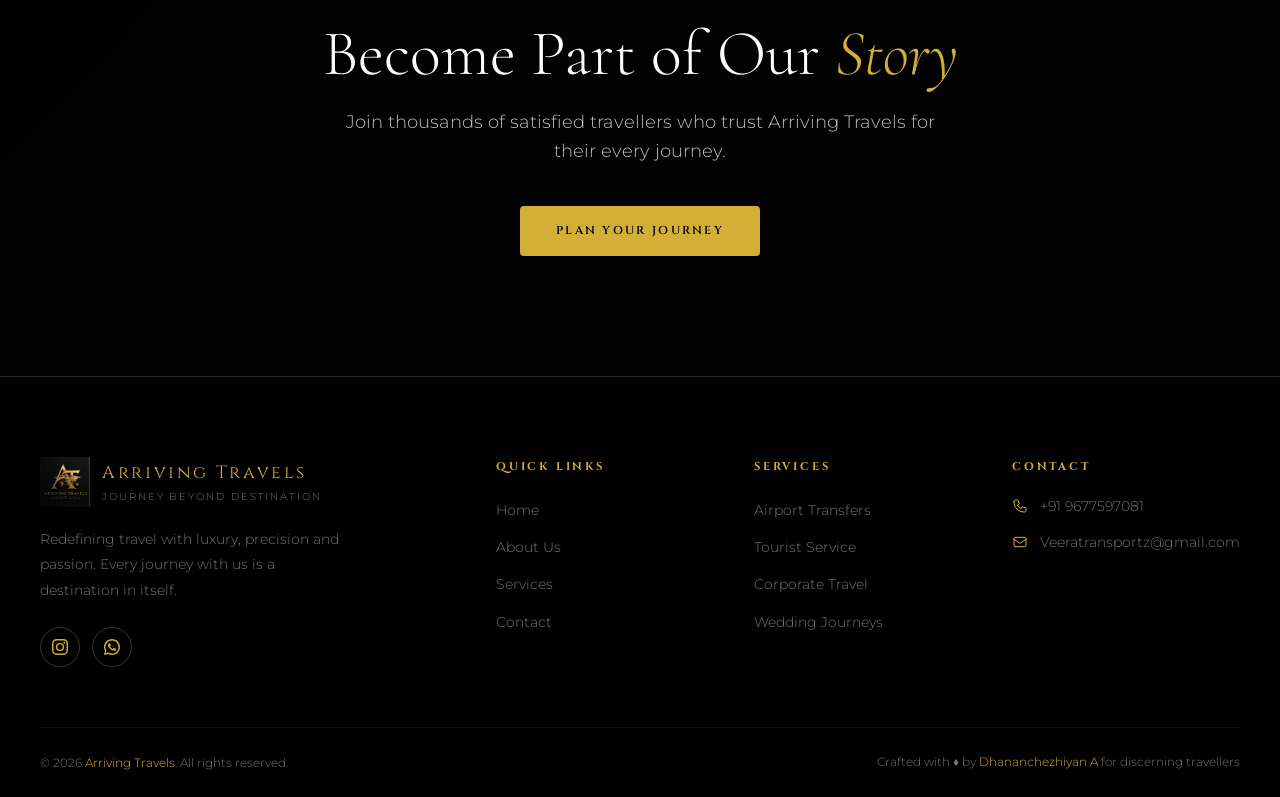
==== commit eb26a04e: "first commit" ====
--- a/about.html
+++ b/about.html
@@ -309,9 +309,11 @@
       </div>
     </div>
     <div class="footer-bottom">
-      <p>© 2026 <span class="gold">Arriving Travels</span>. All rights reserved.</p>
-      <p style="font-size:0.75rem;color:var(--text-dim);">Crafted with ♦ for discerning travellers</p>
-    </div>
+  <p>© 2026 <span class="gold">Arriving Travels</span>. All rights reserved.</p>
+  <p style="font-size:0.75rem;color:var(--text-dim);">
+    Crafted with ♦ by <span class="gold">Dhananchezhiyan A</span> for discerning travellers
+  </p>
+</div>
   </div>
 </footer>
 
--- a/Style.css
+++ b/Style.css
@@ -1417,4 +1417,9 @@
 /* ── Utility ── */
 .text-gold { color: var(--gold); }
 .mt-40 { margin-top: 40px; }
-.text-center { text-align: center; }+.text-center { text-align: center; }
+
+.vehicle-pricing .price-cell .value {
+  font-family: Arial, sans-serif;
+  font-weight: 600;
+}
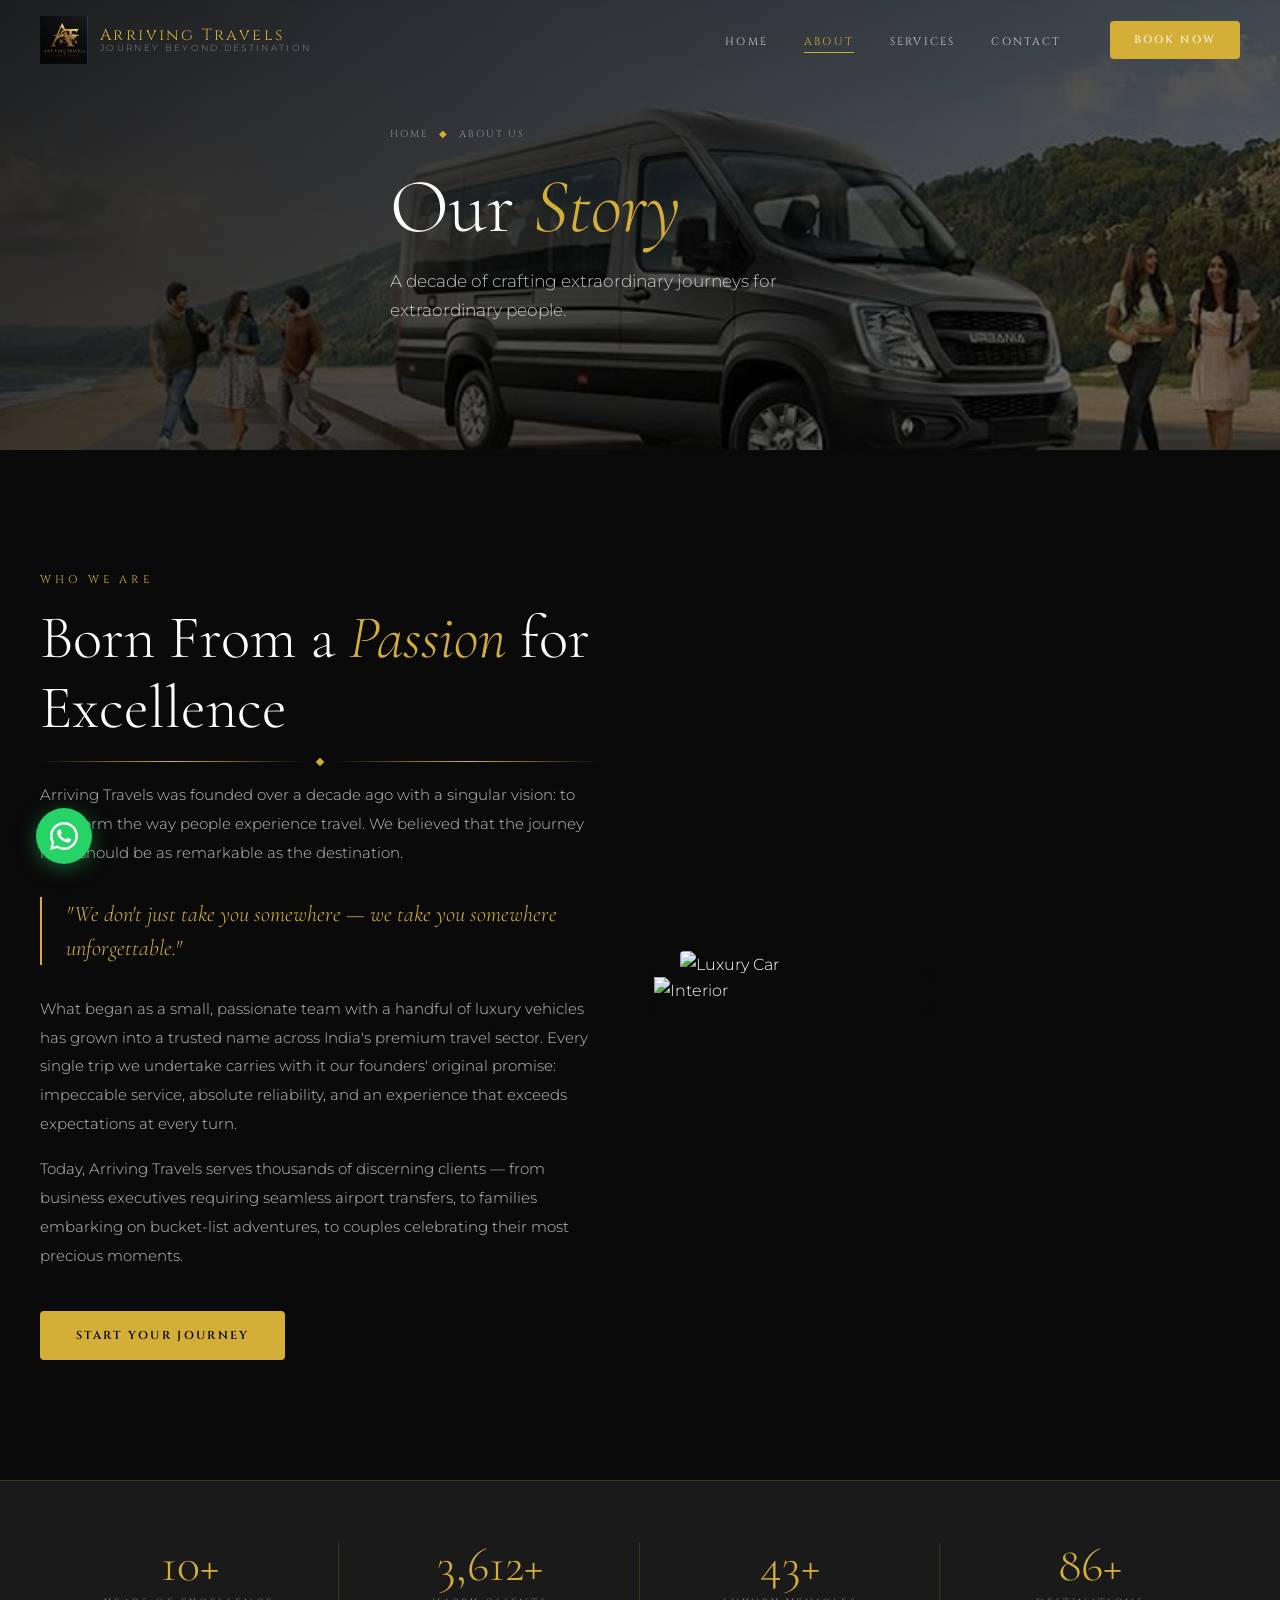
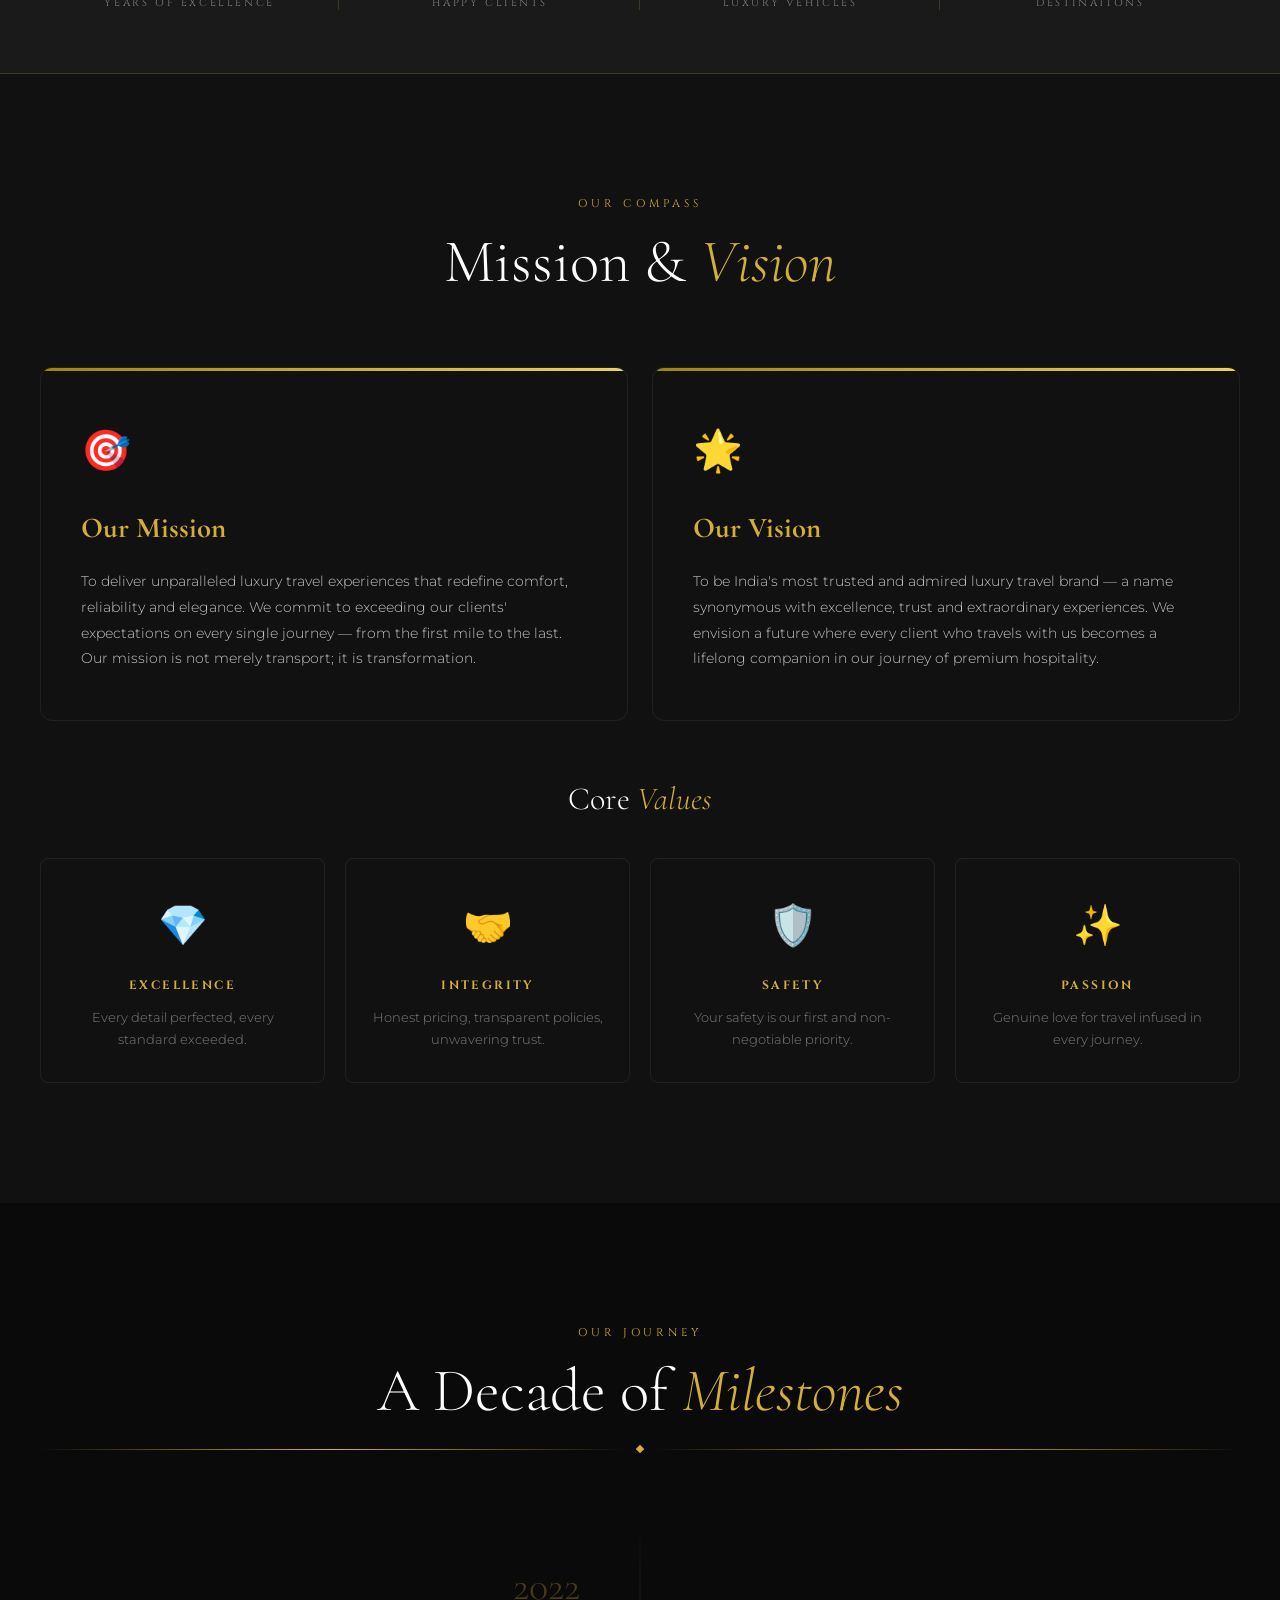
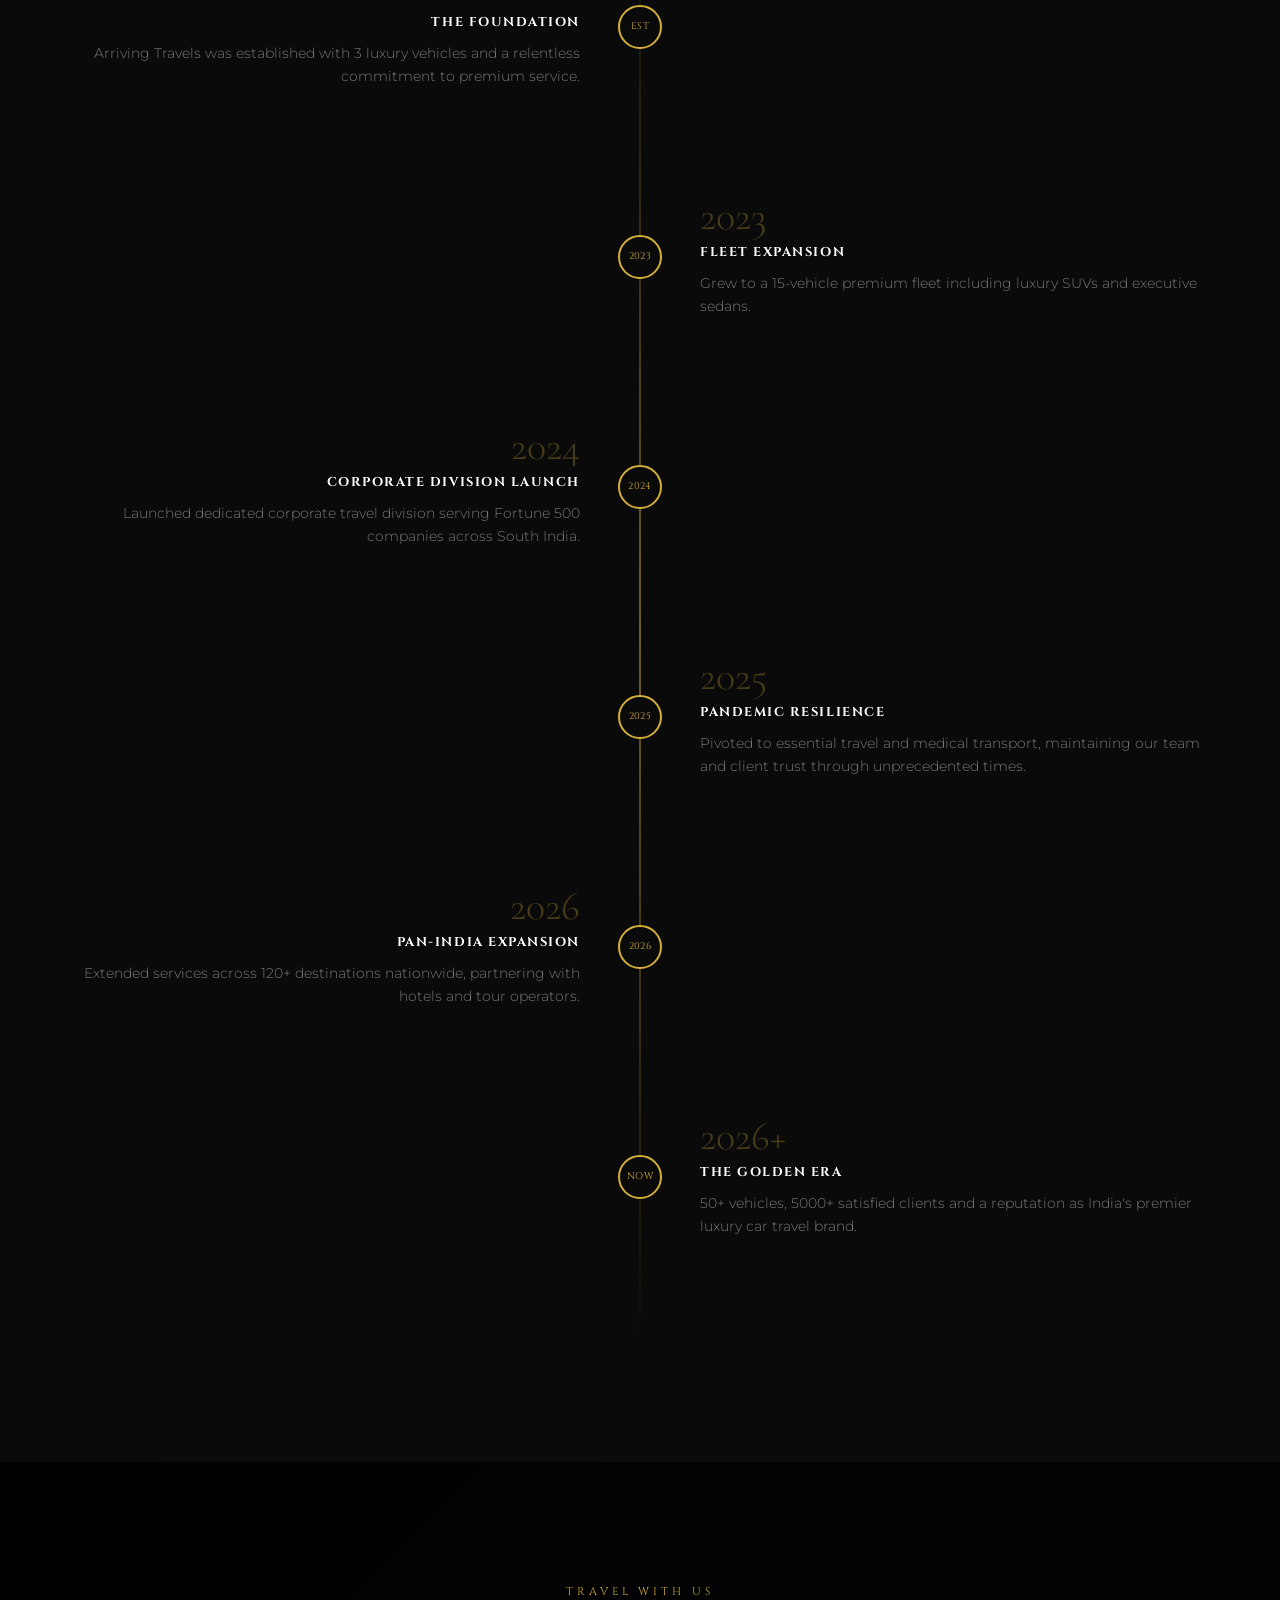
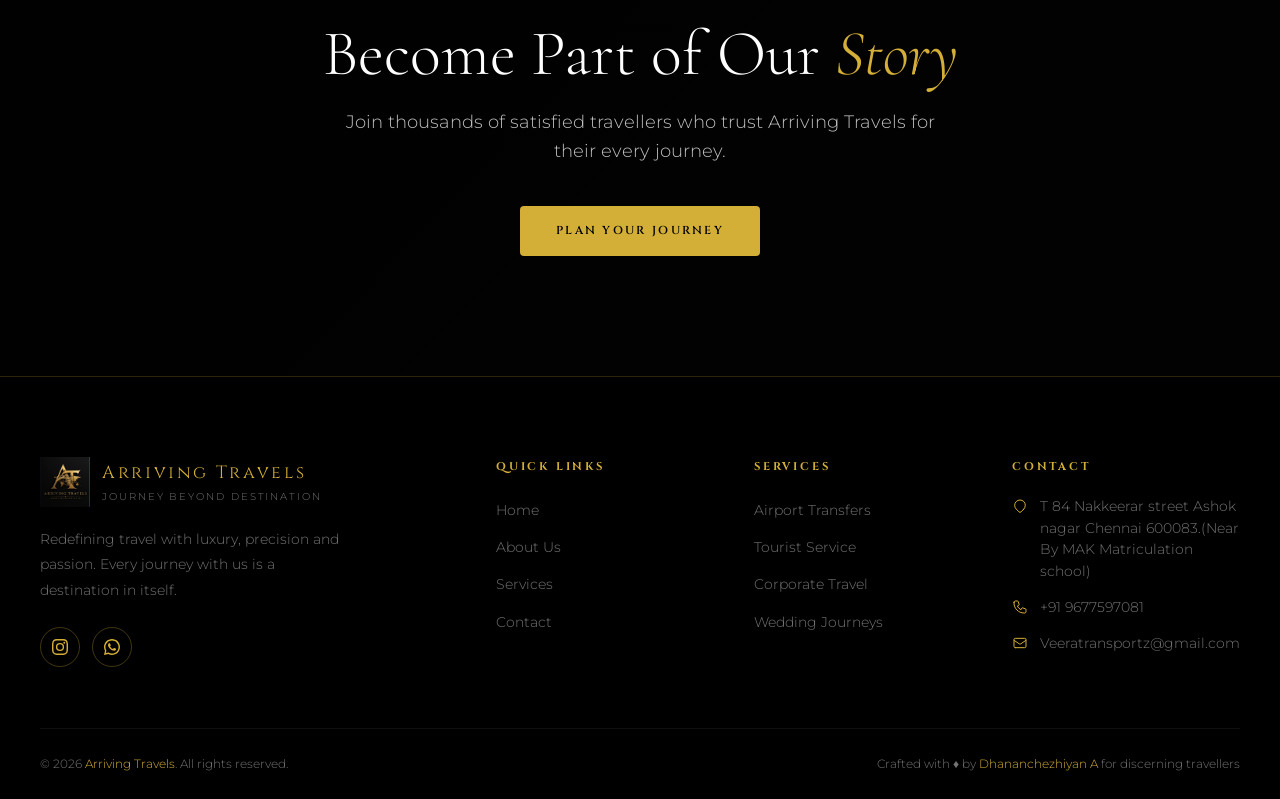
==== commit 3c93e804: "first commit" ====
--- a/about.html
+++ b/about.html
@@ -299,6 +299,10 @@
       <div class="footer-col">
         <h4>Contact</h4>
         <div class="footer-contact-item">
+          <svg xmlns="http://www.w3.org/2000/svg" width="16" height="16" fill="none" viewBox="0 0 24 24" stroke="currentColor" stroke-width="1.5"><path stroke-linecap="round" stroke-linejoin="round" d="M17.657 16.657L13.414 20.9a1.998 1.998 0 01-2.827 0l-4.244-4.243a8 8 0 1111.314 0z"/></svg>
+          <span>T 84 Nakkeerar street Ashok nagar Chennai 600083.(Near By MAK Matriculation school)</span>
+        </div>
+        <div class="footer-contact-item">
           <svg xmlns="http://www.w3.org/2000/svg" width="16" height="16" fill="none" viewBox="0 0 24 24" stroke="currentColor" stroke-width="1.5"><path stroke-linecap="round" stroke-linejoin="round" d="M3 5a2 2 0 012-2h3.28a1 1 0 01.948.684l1.498 4.493a1 1 0 01-.502 1.21l-2.257 1.13a11.042 11.042 0 005.516 5.516l1.13-2.257a1 1 0 011.21-.502l4.493 1.498a1 1 0 01.684.949V19a2 2 0 01-2 2h-1C9.716 21 3 14.284 3 6V5z"/></svg>
           <span><a href="tel:+919677597081">+91 9677597081</a></span>
         </div>
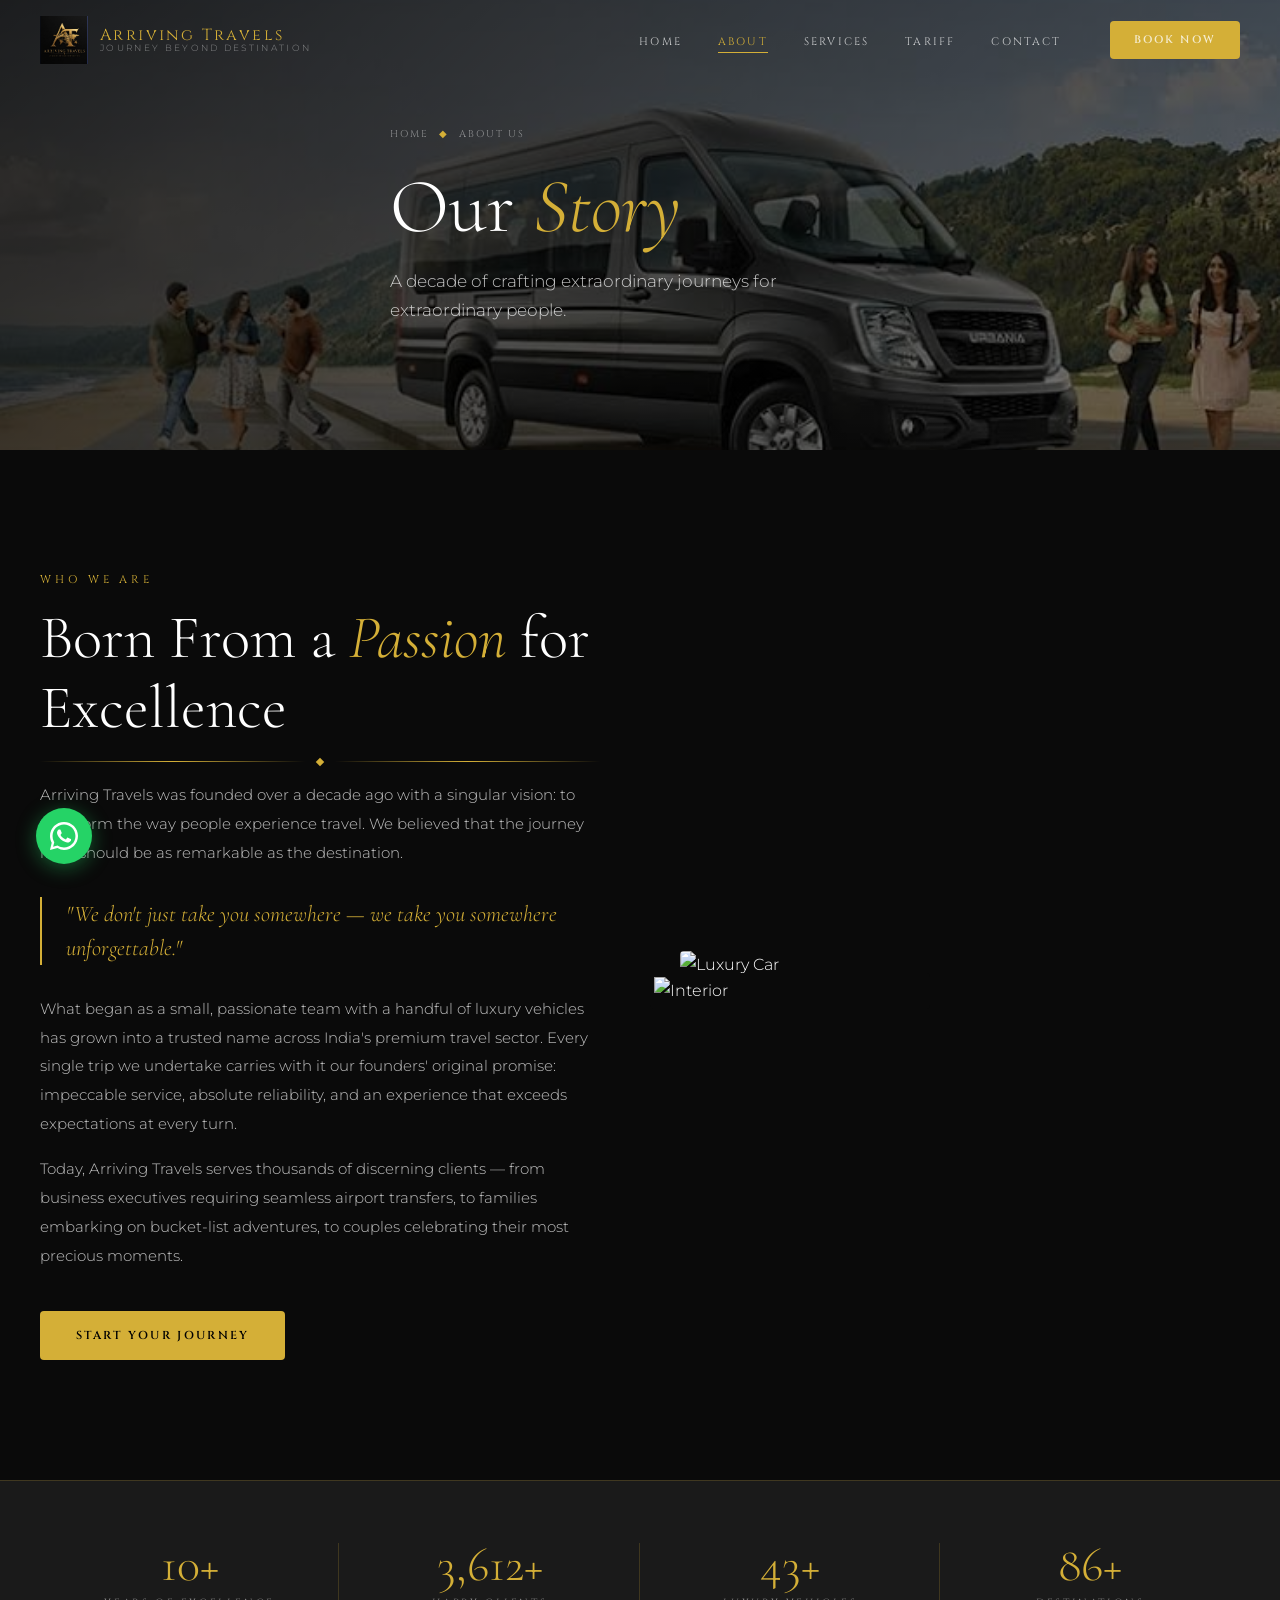
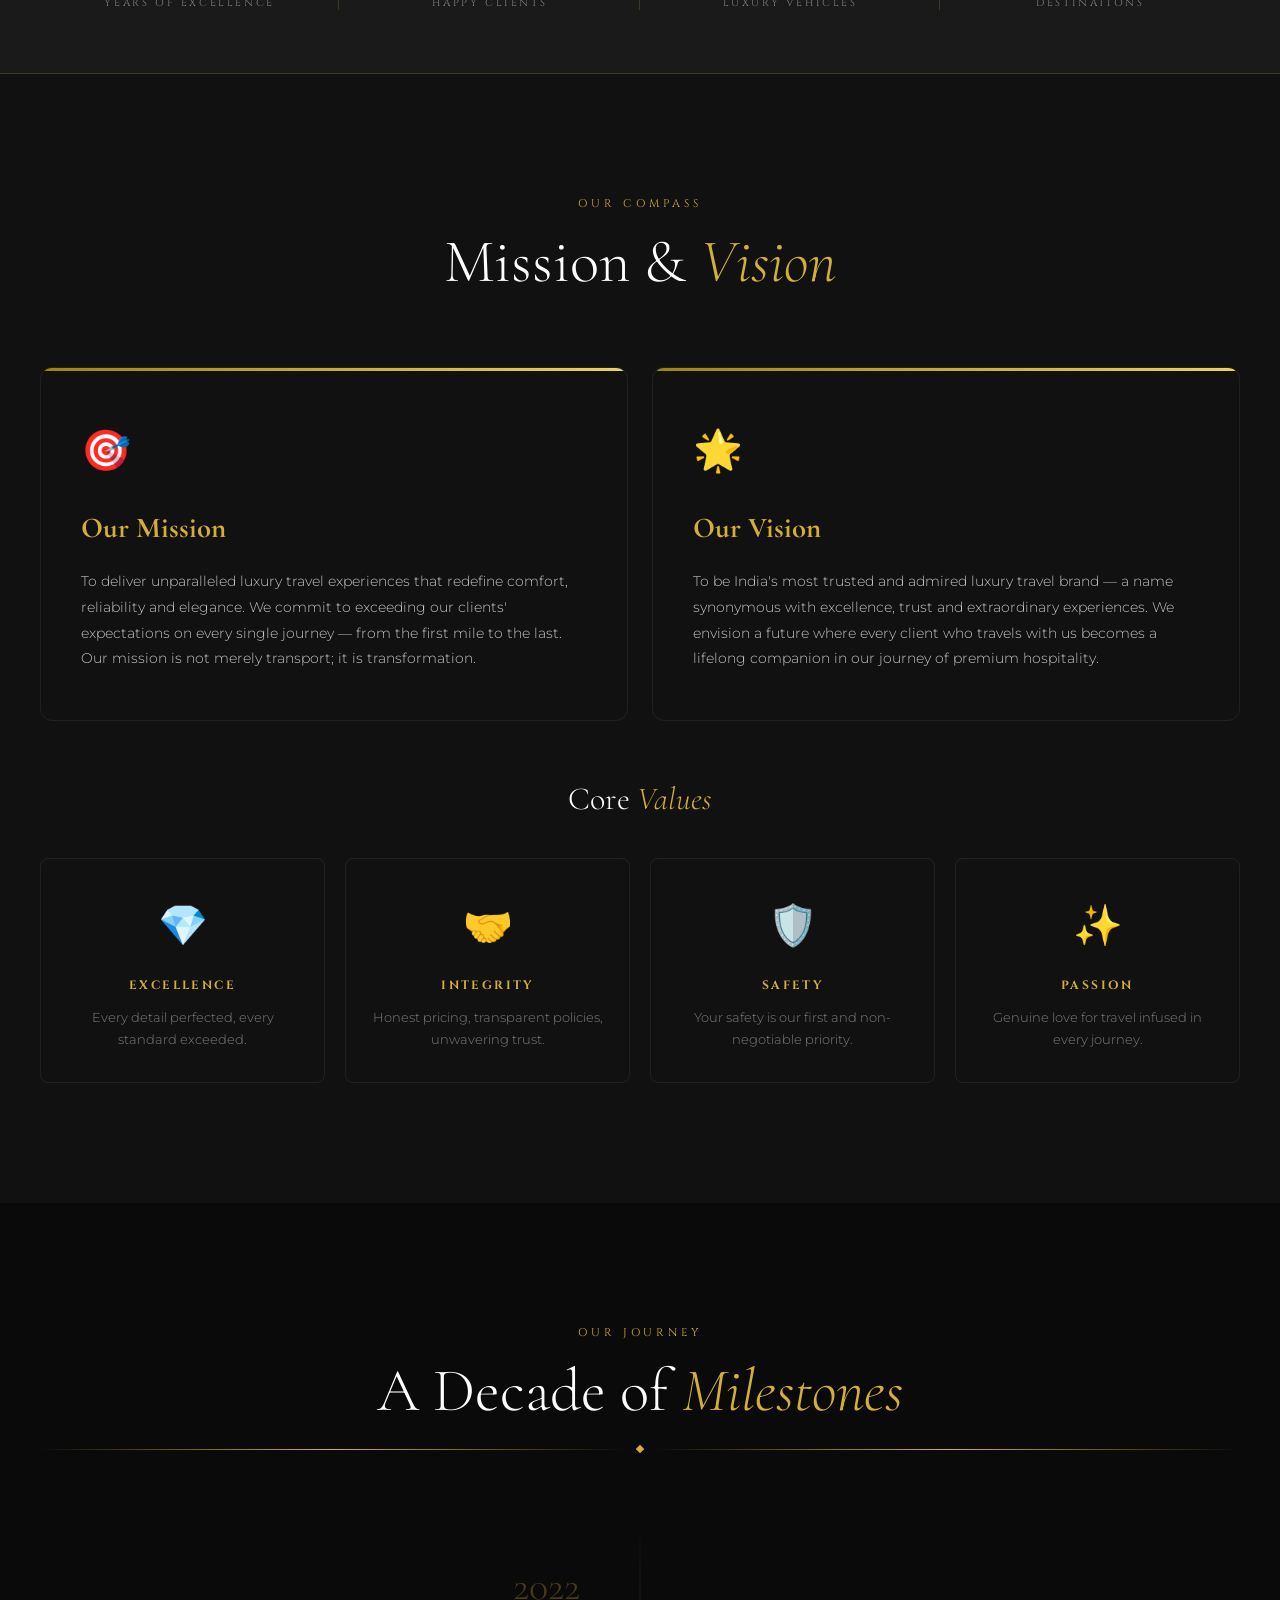
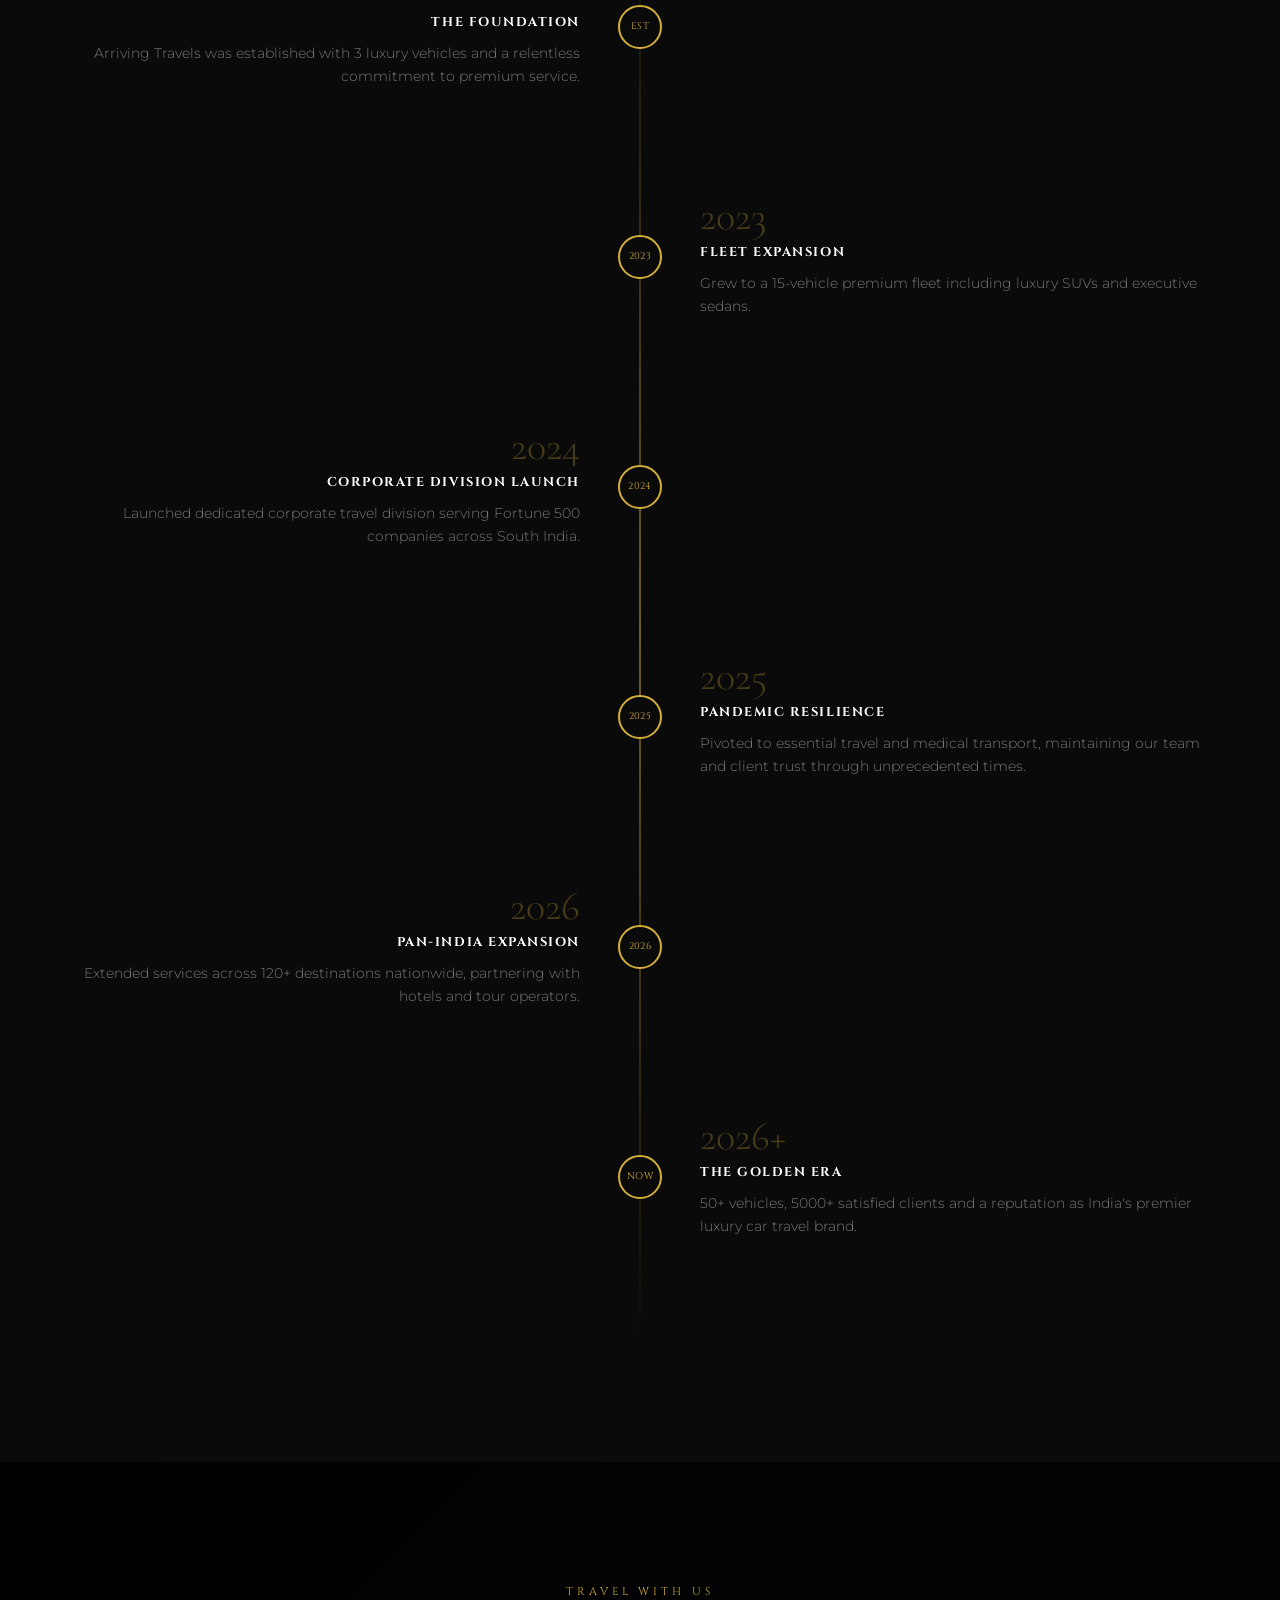
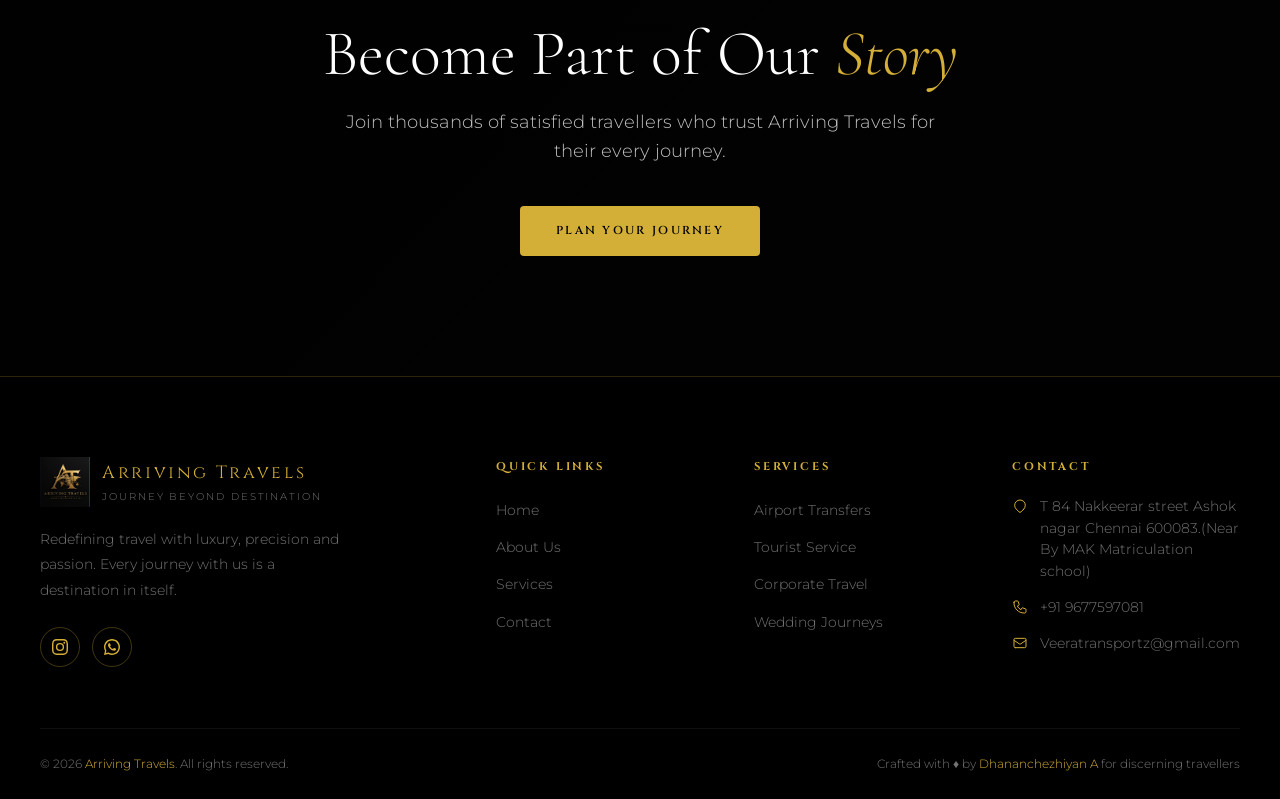
==== commit 137b0401: "first commit" ====
--- a/about.html
+++ b/about.html
@@ -35,7 +35,7 @@
       <li><a href="index.html">Home</a></li>
       <li><a href="about.html" class="active">About</a></li>
       <li><a href="index.html#services">Services</a></li>
-      <!-- <li><a href="index.html#packages">Packages</a></li> -->
+      <li><a href="tariff.html">Tariff</a></li>
       <li><a href="contact.html">Contact</a></li>
       <li><a href="contact.html" class="btn btn-gold btn-sm nav-cta"><span>Book Now</span></a></li>
     </ul>
@@ -49,7 +49,7 @@
   <a href="index.html">Home</a>
   <a href="about.html">About</a>
   <a href="index.html#services">Services</a>
-  <!-- <a href="index.html#packages">Packages</a> -->
+  <a href="tariff.html">Tariff</a>
   <a href="contact.html">Contact</a>
   <a href="contact.html" class="btn btn-gold" style="margin-top:10px;"><span>Book Now</span></a>
 </div>
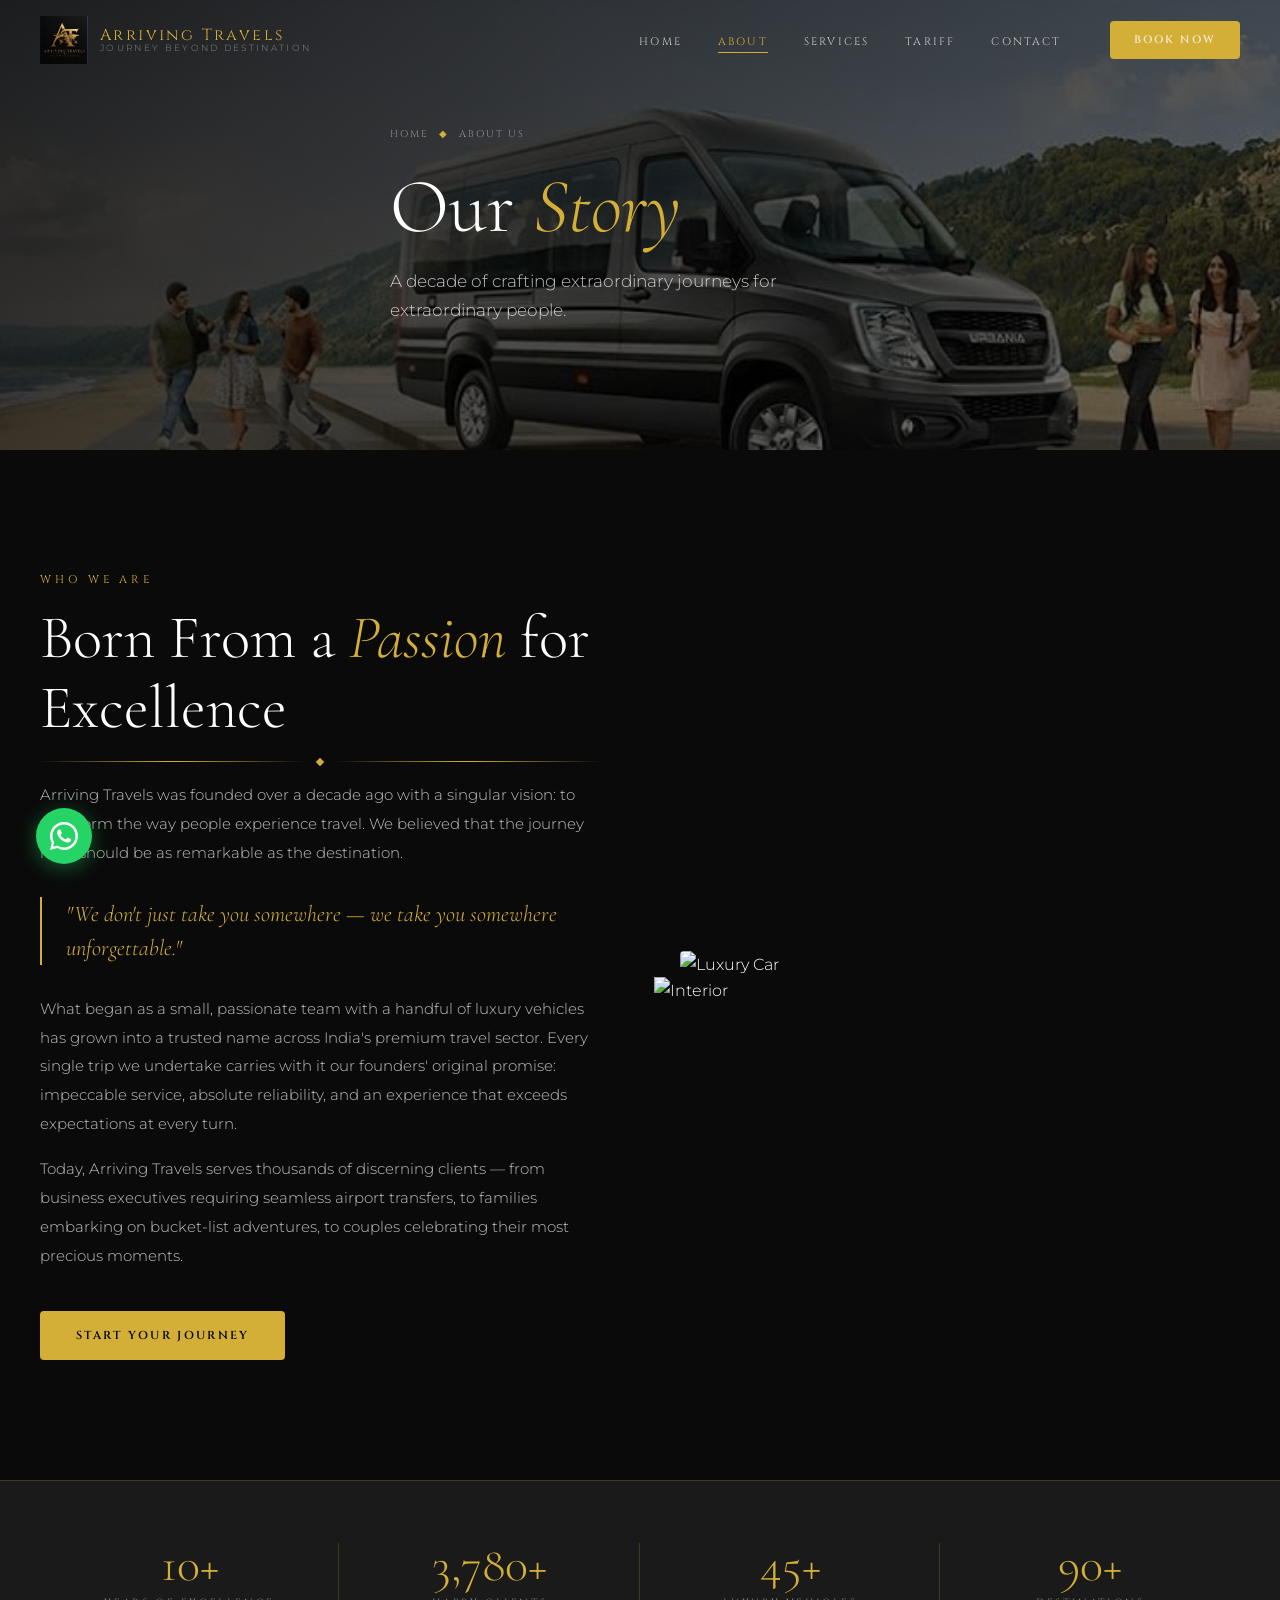
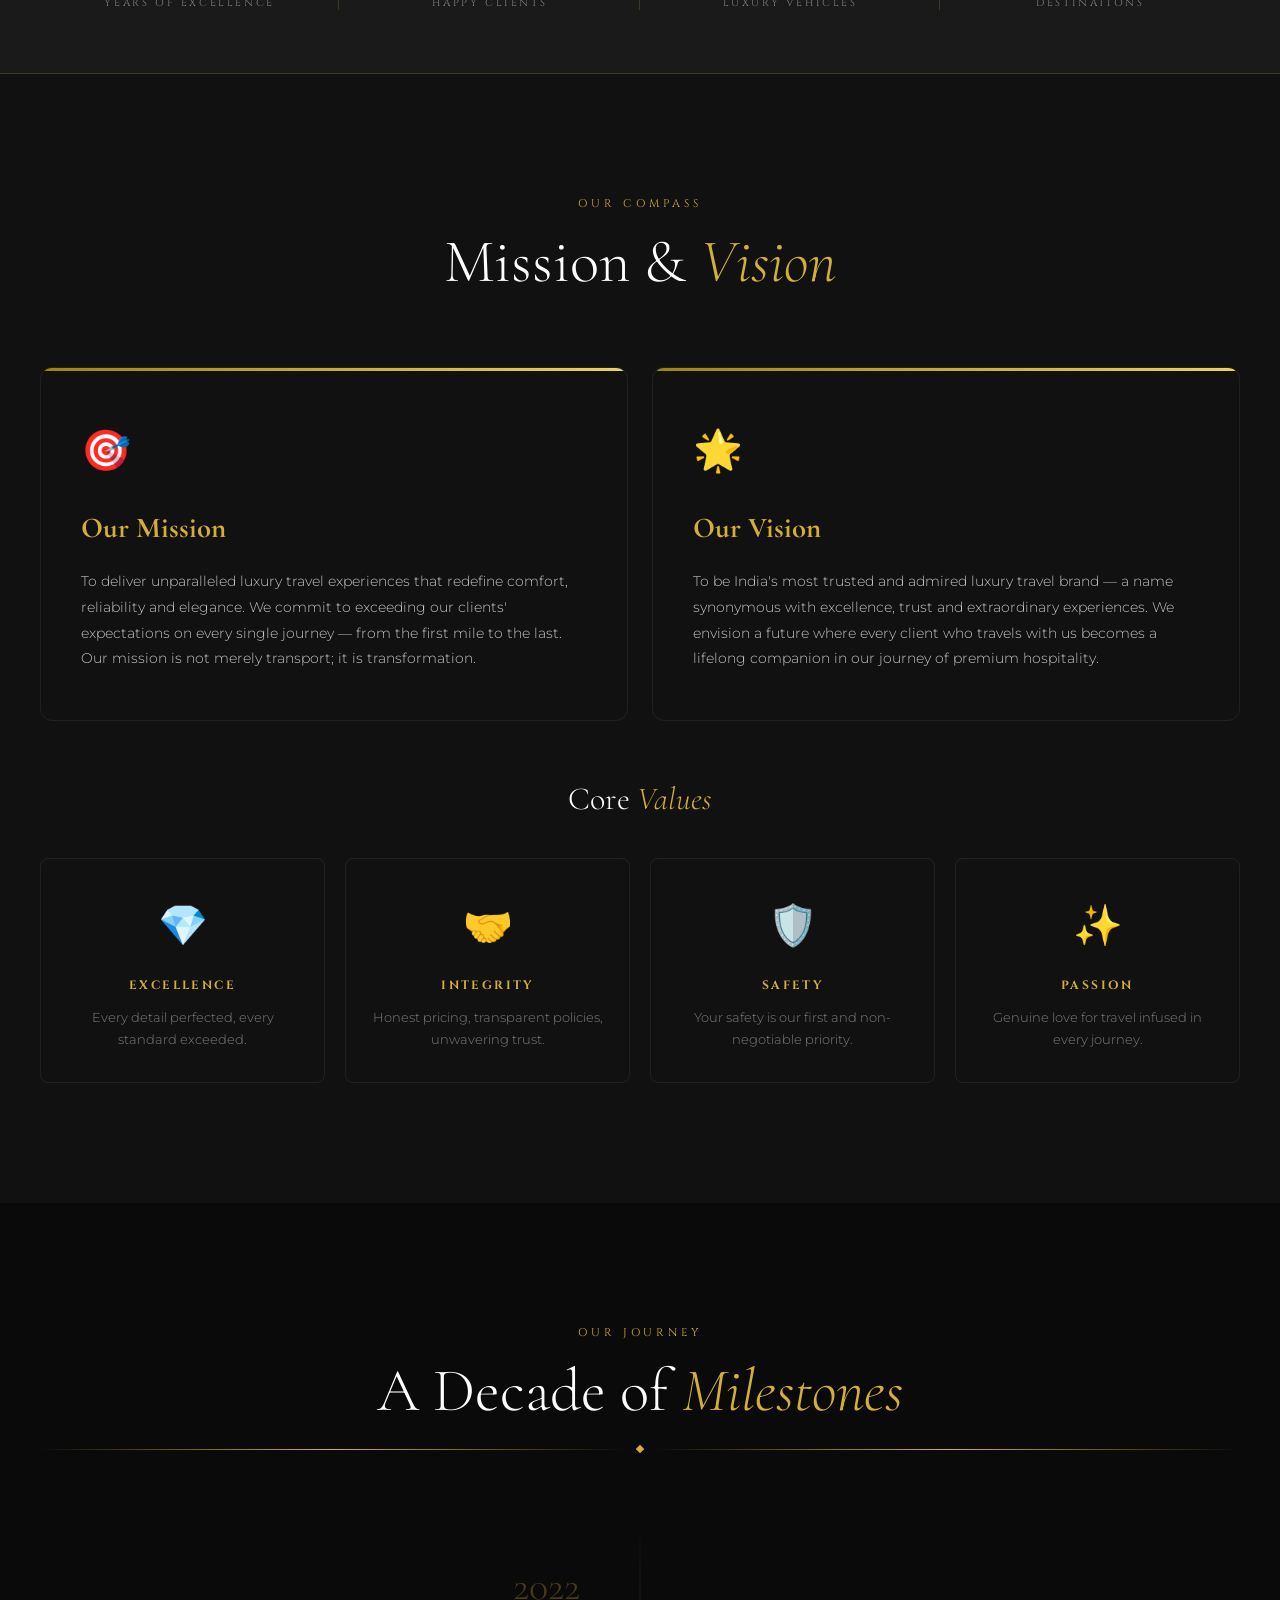
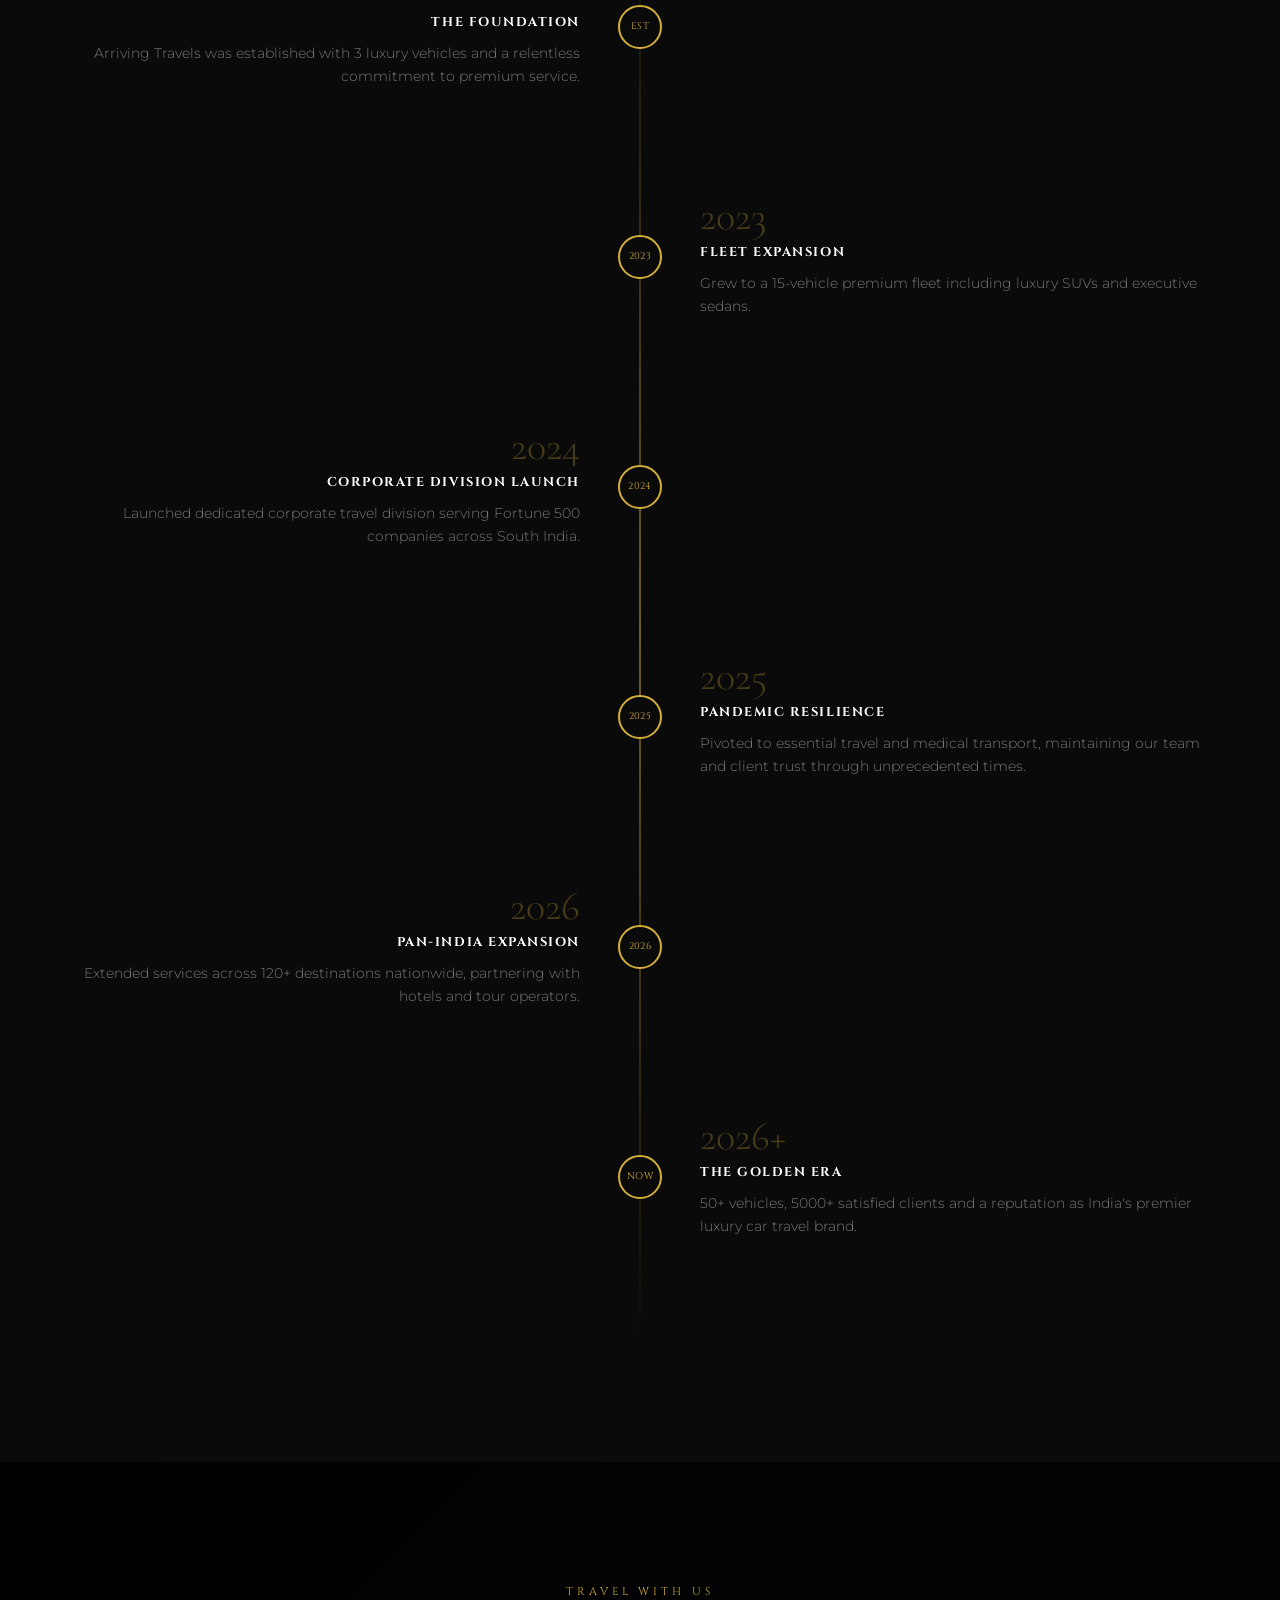
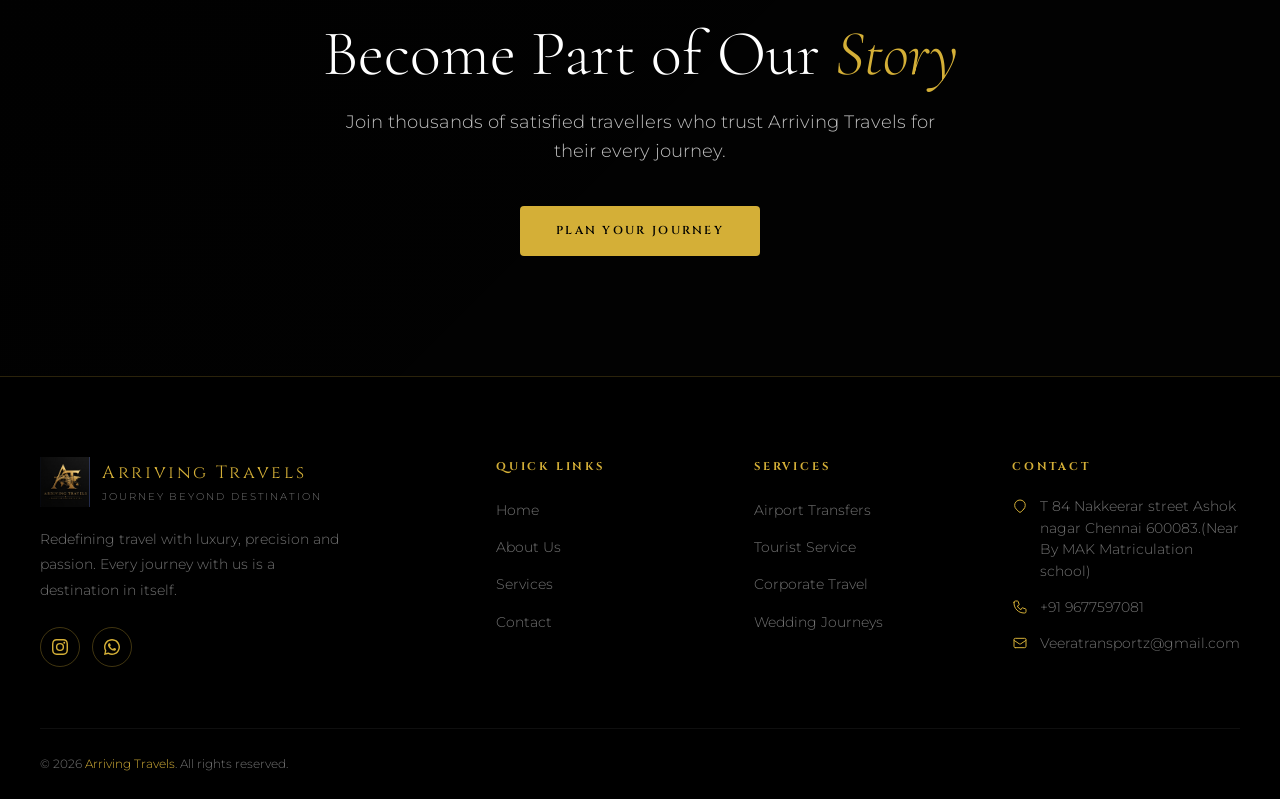
==== commit 2e138681: "Update about.html" ====
--- a/about.html
+++ b/about.html
@@ -314,9 +314,6 @@
     </div>
     <div class="footer-bottom">
   <p>© 2026 <span class="gold">Arriving Travels</span>. All rights reserved.</p>
-  <p style="font-size:0.75rem;color:var(--text-dim);">
-    Crafted with ♦ by <span class="gold">Dhananchezhiyan A</span> for discerning travellers
-  </p>
 </div>
   </div>
 </footer>
@@ -330,4 +327,4 @@
 
 <script src="Main.js"></script>
 </body>
-</html>+</html>
